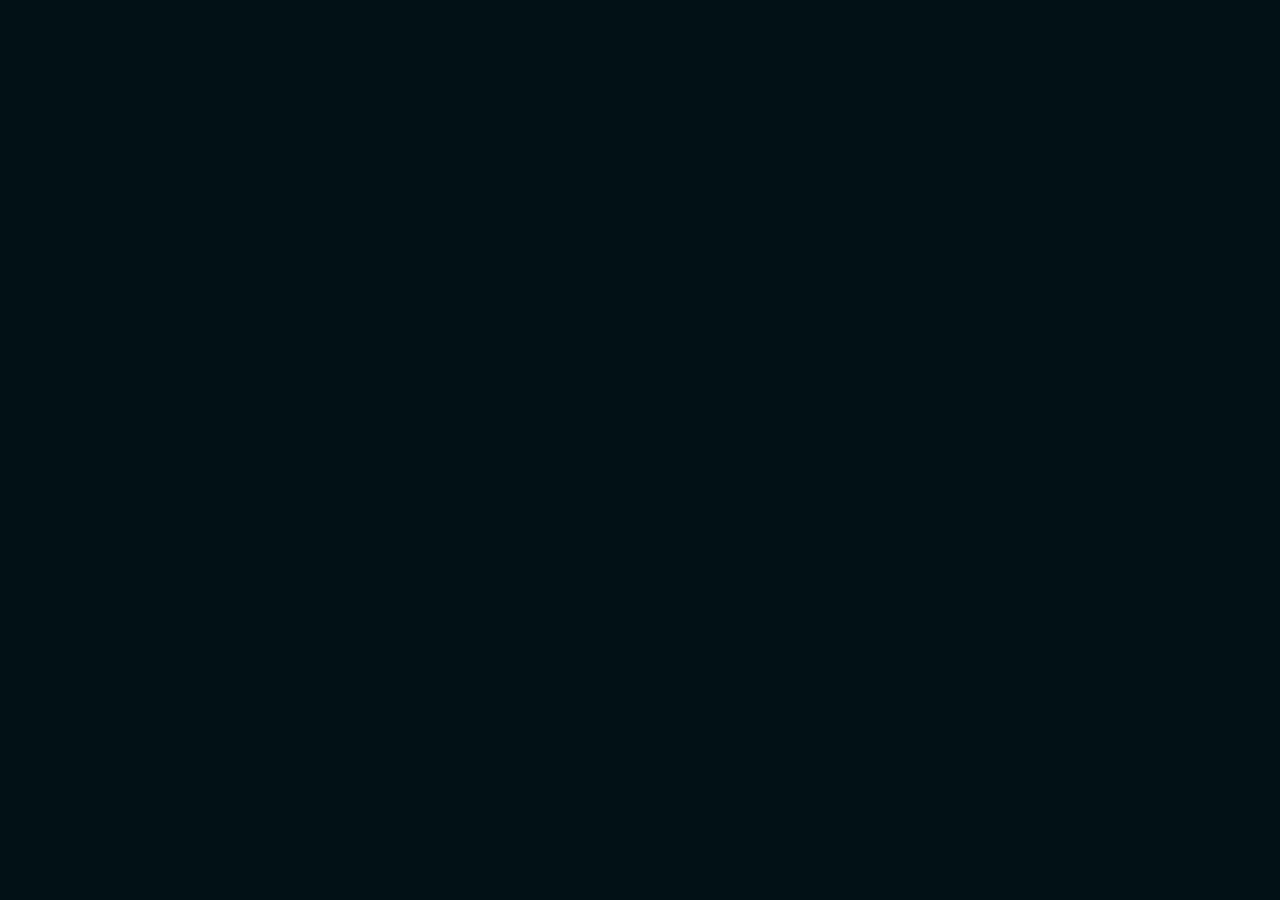
==== index.html @ 210ece08 "edit" ====
<!DOCTYPE html>
<html lang="en" dir="ltr">

<head>

    <meta charset="UTF-8" />
    <meta name="viewport" content="width=device-width, initial-scale=1.0" />

    <!-- canonical -->
    <link rel="canonical" href="URL This Page" />

    <!-- favicon -->
    <link rel="icon" href="./src/assets/images/favicon.png" />
    <link rel="shortcut icon" href="./src/assets/images/favicon.png" />

    <!-- meta tags -->
    <title>Home | Sweeds</title>
    <meta name="title" content="Home | Sweeds" />
    <meta name="description" content="Description This Page" />
    <meta name="robots" content="index, follow" />

    <!-- open graph -->
    <meta property="og:title" content="Home | Sweeds" />
    <meta property="og:description" content="Description This Page" />
    <meta property="og:url" content="URL This Page" />
    <meta property="og:type" content="website" />
    <meta property="og:image" content="" />
    <meta property="og:image:alt" content="Sweeds" />
    <meta property="og:site_name" content="Sweeds" />
    <meta property="og:locale" content="ar" />

    <!-- twitter card -->
    <meta name="twitter:card" content="summary_large_image" />
    <meta name="twitter:title" content="Home | Sweeds" />
    <meta name="twitter:description" content="Description This Page" />
    <meta name="twitter:image" content="" />

    <!-- google font -->
    <link rel="preconnect" href="https://fonts.googleapis.com" />
    <link rel="preconnect" href="https://fonts.gstatic.com" crossorigin />
    <link href="https://fonts.googleapis.com/css2?family=Noto+Sans+Arabic:wght@100..900&display=swap" rel="stylesheet" />

    <!-- custom aos link -->
    <link href="https://unpkg.com/aos@2.3.1/dist/aos.css" rel="stylesheet" />
    <script src="https://unpkg.com/aos@2.3.1/dist/aos.js" defer></script>

    <!-- custom bootstrap link -->
    <link rel="stylesheet" href="./src/assets/bootstrap/bootstrap.min.css" />
    <script src="./src/assets/bootstrap/bootstrap.bundle.min.js" defer></script>

    <!-- custom css link -->
    <link rel="stylesheet" href="./src/assets/css/styles.css" />

    <!-- custom js link -->
    <script src="./src/js/aos.js" type="module"></script>
    <script src="./src/js/app.js" type="module"></script>

</head>

<body>

    

</body>

</html>
---- src/assets/css/styles.css ----
/* -------------------------------------------- *\
 * STYLES GUID
\* -------------------------------------------- */

:root {
    /**
     * Colors
     */
    --scrim: #00000075;
    --success: #1ec863;
    --on-success: #000000;
    --soft-success: #1ec86335;
    --warning: #f6a723;
    --on-warning: #000000;
    --soft-warning: #f6a72335;
    --info: #2f80ed;
    --on-info: #ffffff;
    --soft-info: #2f80ed35;
    --error: #ed4956;
    --on-error: #ffffff;
    --soft-error: #ed495635;
    
    /* Primary */
    --linear-gradient: linear-gradient(135deg, #65BDA1 0%, #30BAD3 50%);
    --on-linear-gradient: #ffffff;
    --primary: #65BDA1;
    --on-primary: #ffffff;
    --soft-primary: #00d4d935;
    --box-color-1: #00B8DB0A;
    --box-color-2: #155DFC0D;
    --box-color-3: #9810FA0D;

    /* NEUTRAL */
    --background: #021115;
    --surface: #0a141f;
    --surface-variant: #0b1e25;
    --on-background: #f3f4f6;
    --on-background-variant: #99a1af;
    --outline: #1e2939;

    /**
     * Typography
     */

    /* Font Family */
    --font-family: "Noto Sans Arabic", sans-serif;

    /* Font size */
    --fs-base: 10px;
    --fs-display-large: 5.7rem;
    --fs-display-medium: 4.5rem;
    --fs-display-small: 3.6rem;
    --fs-headline-large: 3.2rem;
    --fs-headline-medium: 2.8rem;
    --fs-headline-small: 2.4rem;
    --fs-title-large: 2.2rem;
    --fs-title-medium: 1.8rem;
    --fs-title-small: 1.4rem;
    --fs-body-large: 1.6rem;
    --fs-body-medium: 1.4rem;
    --fs-body-small: 1.2rem;
    --fs-label-large: 1.4rem;
    --fs-label-medium: 1.2rem;
    --fs-label-small: 1.1rem;

    /* Font weight */
    --fw-regular: 500;
    --fw-medium: 600;
    --fw-large: 700;

    /* Line height */
    --lh-base: 1.6;
    --lh-display-large: 6.4rem;
    --lh-display-medium: 5.2rem;
    --lh-display-small: 4.4rem;
    --lh-headline-large: 4.0rem;
    --lh-headline-medium: 3.6rem;
    --lh-headline-small: 3.2rem;
    --lh-title-large: 2.8rem;
    --lh-title-medium: 2.8rem;
    --lh-title-small: 2.0rem;
    --lh-body-large: 2.4rem;
    --lh-body-medium: 2.0rem;
    --lh-body-small: 1.8rem;
    --lh-label-large: 2.0rem;
    --lh-label-medium: 1.8rem;
    --lh-label-small: 1.6rem;

    /* Letter spacing */
    --ls-n-025: -0.25px;
    --ls-p-010: 0.10px;
    --ls-p-015: 0.15px;
    --ls-p-025: 0.25px;
    --ls-p-040: 0.40px;
    --ls-p-050: 0.50px;

    /**
     * Spacing
     */
    --spacing-base: 4px;
    --spacing-05: calc(var(--spacing-base) * 0.5);
    --spacing-1: calc(var(--spacing-base) * 1); 
    --spacing-2: calc(var(--spacing-base) * 2); 
    --spacing-3: calc(var(--spacing-base) * 3);
    --spacing-4: calc(var(--spacing-base) * 4);
    --spacing-5: calc(var(--spacing-base) * 5);
    --spacing-6: calc(var(--spacing-base) * 6);
    --spacing-7: calc(var(--spacing-base) * 7);
    --spacing-8: calc(var(--spacing-base) * 8);
    --spacing-9: calc(var(--spacing-base) * 9);
    --spacing-10: calc(var(--spacing-base) * 10);
    --spacing-11: calc(var(--spacing-base) * 11);
    --spacing-12: calc(var(--spacing-base) * 12);
    --spacing-13: calc(var(--spacing-base) * 13);
    --spacing-14: calc(var(--spacing-base) * 14);
    --spacing-15: calc(var(--spacing-base) * 15);
    --spacing-16: calc(var(--spacing-base) * 16);
    --spacing-17: calc(var(--spacing-base) * 17);
    --spacing-18: calc(var(--spacing-base) * 18);
    --spacing-19: calc(var(--spacing-base) * 19);
    --spacing-20: calc(var(--spacing-base) * 20);
    --spacing-21: calc(var(--spacing-base) * 21);
    --spacing-22: calc(var(--spacing-base) * 22);
    --spacing-23: calc(var(--spacing-base) * 23);
    --spacing-24: calc(var(--spacing-base) * 24);
    --spacing-25: calc(var(--spacing-base) * 25);
    --spacing-26: calc(var(--spacing-base) * 26);
    --spacing-27: calc(var(--spacing-base) * 27);
    --spacing-28: calc(var(--spacing-base) * 28);
    --spacing-29: calc(var(--spacing-base) * 29);
    --spacing-30: calc(var(--spacing-base) * 30);

    /**
     * Box shadow
     */
    --shadow-05: 0px 1px 2px 1px #00000010, 0px 1px 1px 0px #00000015;
    --shadow-1: 0px 1px 3px 1px #00000026, 0px 1px 2px 0px #0000004d;
    --shadow-2: 0px 2px 6px 2px #00000026, 0px 1px 2px 0px #0000004d;
    --shadow-3: 0px 1px 3px 0px #0000004d, 0px 4px 8px 3px #00000026;
    --shadow-4: 0px 2px 3px 0px #0000004d, 0px 6px 10px 4px #00000026;
    --shadow-5: 0px 4px 4px 0px #0000004d, 0px 8px 12px 6px #00000026;
    --shadow-6: 0px 4px 5px 0px #0000004d, 0px 10px 15px 6px #00000026;
    --shadow-7: 0px 5px 5px 0px #0000004d, 0px 10px 18px 7px #00000026;
    --shadow-8: 0px 5px 6px 0px #0000004d, 0px 12px 20px 8px #00000026;
    --shadow-9: 0px 6px 6px 0px #0000004d, 0px 14px 22px 8px #00000026;
    --shadow-10: 0px 6px 7px 0px #0000004d, 0px 16px 24px 9px #00000026;
    --shadow-11: 0px 7px 8px 0px #0000004d, 0px 17px 26px 9px #00000026;
    --shadow-12: 0px 7px 8px 0px #0000004d, 0px 18px 28px 10px #00000026;
    --shadow-13: 0px 7px 9px 0px #0000004d, 0px 19px 29px 10px #00000026;
    --shadow-14: 0px 8px 9px 0px #0000004d, 0px 20px 31px 11px #00000026;
    --shadow-15: 0px 8px 10px 0px #0000004d, 0px 21px 33px 11px #00000026;
    --shadow-16: 0px 8px 11px 0px #0000004d, 0px 22px 35px 12px #00000026;
    --shadow-17: 0px 9px 11px 0px #0000004d, 0px 23px 36px 12px #00000026;
    --shadow-18: 0px 9px 12px 0px #0000004d, 0px 24px 38px 13px #00000026;
    --shadow-19: 0px 10px 13px 0px #0000004d, 0px 25px 40px 14px #00000026;
    --shadow-20: 0px 10px 14px 0px #0000004d, 0px 26px 42px 15px #00000026;

    /**
     * Border radius
     */
    --radius-extra-small: 4px;
    --radius-small: 8px;
    --radius-medium: 12px;
    --radius-large: 16px;
    --radius-extra-large: 24px;
    --radius-circle: 50%;
    --radius-full: 1000px;

    /**
     * Transition
     */
    --tr-duration-short: 200ms;
    --tr-duration-medium: 400ms;
    --tr-duration-long: 600ms;

    /**
     * Others
     */
    --width-extra-small: 32px;
    --width-small: 40px;
    --width-medium: 48px;
    --width-large: 56px;
    --width-extra-large: 80px;
    --height-extra-small: 32px;
    --height-small: 40px;
    --height-medium: 48px;
    --height-large: 56px;
    --height-extra-large: 80px;

    --header-height: 100px;
}

/* -------------------------------------------- *\
 * RESET
\* -------------------------------------------- */

*,
*::before,
*::after {
    -webkit-tap-highlight-color: transparent;
    -moz-tap-highlight-color: transparent;
    box-sizing: border-box;
    padding: 0;
    margin: 0;
}

ul,
ol,
li,
menu {
    padding: 0;
    margin: 0;
}

li { list-style: none; }

a,
img,
span,
label,
input,
button,
select,
textarea { display: inline-block; }

a {
    color: inherit;
    font: inherit;
    text-decoration: none;
}

img { height: auto; }

label,
input[type="radio"],
input[type="checkbox"],
select,
button { cursor: pointer; }

input,
select,
button,
textarea {
    background: none;
    border: none;
    color: inherit;
    font: inherit;
}

input,
select,
textarea {
    outline: none;
    width: 100%;
}

label,
input,
select {
    appearance: none;
    -webkit-appearance: none;
    -moz-appearance: none;
}

textarea { resize: none; }

[id] { scroll-margin-start: calc(var(--header-height) + var(--spacing-8)); }

[hidden] { display: none; }

[disabled],
:disabled {
    pointer-events: none;
    opaicty: 0.7;
}

/* -------------------------------------------- *\
 * BASE
\* -------------------------------------------- */

:where(input, textarea)::placeholder {
    color: var(--on-background-variant);
    text-align: start;
}

html {
    scroll-behavior: smooth;
    font-family: var(--font-family);
    font-size: var(--fs-base);
    font-weight: normal;
    line-height: var(--lh-base);
}

body {
    background-color: var(--background);
    color: var(--on-background);
    font-size: var(--fs-body-medium);
    font-weight: var(--fw-regular);
    line-height: var(--lh-body-medium);
    display: flex;
    flex-direction: column;
    overflow-x: hidden;
}

h1,
h2,
h3,
h4,
h5,
h6,
p {
    padding: 0 !important;
    margin: 0 !important;
}

::selection {
    background-color: var(--primary);
    color: var(--on-primary);
}

/* -------------------------------------------- *\
 * REUSED STYLE
\* -------------------------------------------- */

.section { padding-block: 100px; }

.container {
    padding-inline: var(--spacing-4);
    margin-inline: auto;
    max-width: 100%;
    width: 100%;
}

.container.container-xs { max-width: 568px; }

.container.container-sm { max-width: 768px; }

.container.container-md { max-width: 992px; }

.container.container-lg { max-width: 1200px; }

.container.container-xl { max-width: 1440px; }

.img-cover {
    width: 100%;
    height: 100%;
    object-fit: cover;
}

.img-contain {
    width: 100%;
    height: 100%;
    object-fit: contain;
}

.title-sec {
    display: flex;
    flex-direction: column;
    align-items: center;
    text-align: center;
    gap: var(--spacing-5);
    margin-block-end: 50px;
}

.title-sec p { max-width: 400px; }

.main {
    padding-block-start: var(--header-height);
    min-height: 100dvh;
}

:has(> .state-layer) {
    position: relative;
    overflow: hidden;
    isolation: isolate;
    user-select: none;
    -webkit-user-select: none;
    -moz-user-select: none;
}

.state-layer {
    background-color: var(--state-layer-bg);
    position: absolute;
    inset: 0;
    z-index: -1;
    width: 100%;
    height: 100%;
    pointer-events: none;
    opacity: 0;
    transition: opacity var(--tr-duration-short);
}

:has(> .state-layer):hover > .state-layer { opacity: 0.08; }

:has(> .state-layer):active > .state-layer { opacity: 0.16; }

.custom-scrollbar-hidden::-webkit-scrollbar { display: none; }

.custom-scrollbar::-webkit-scrollbar {
    width: var(--spacing-2);
    height: var(--spacing-2);
}

.custom-scrollbar::-webkit-scrollbar-track {
    background-color: inherit;
    border-radius: var(--radius-full);
}

.custom-scrollbar::-webkit-scrollbar-thumb {
    background-color: var(--primary);
    border-radius: var(--radius-full);
}

.offcanvas-backdrop {
    opacity: 0 !important;
    background-color: var(--scrim) !important;
    transition: opacity var(--tr-duration-short);
}

.offcanvas-backdrop.show { opacity: 1 !important; }

.wrapper {
    display: flex;
    flex-wrap: wrap;
    align-items: center;
    gap: var(--spacing-4);
}

.wrapper-item {
    display: flex;
    flex-wrap: wrap;
    align-items: center;
    gap: var(--spacing-2);
}

.wrapper-bwtween {
    display: flex;
    flex-wrap: wrap;
    align-items: center;
    justify-content: space-between;
    gap: var(--spacing-4);
}

.wrapper-block {
    display: flex;
    flex-direction: column;
    gap: var(--spacing-2);
}

.wrapper-content {
    display: flex;
    flex-direction: column;
    gap: var(--spacing-1);
}

.desctop { display: none !important; }

.hover {
    transition-duration: var(--tr-duration-short);
    transition-property: color, opacity;
}

.hover:hover {
    color: var(--primary) !important;
    opacity: 1 !important;
}

.w-full {
    width: 100% !important;
    max-width: 100% !important;
}

.p-start-0,
.p-end-0 { gap: 0 !important; }

.p-start-0 { padding-inline-start: 0 !important; }

.p-end-0 { padding-inline-end: 0 !important; }

span,
.arrow-dir {
    max-width: max-content;
    max-height: max-content;
}

html[dir="ltr"] .arrow-dir { transform: rotateY(180deg); }

.flex {
    display: flex;
    align-items: center;
    gap: var(--spacing-4);
}

/* -------------------------------------------- *\
 * TYPOGRAPH
\* -------------------------------------------- */

.text-display-large {
    font-size: var(--fs-display-large);
    font-weight: var(--fw-large);
    line-height: var(--lh-display-large);
    letter-spacing: var(--ls-n-025);
}

.text-display-medium {
    font-size: var(--fs-display-medium);
    font-weight: var(--fw-large);
    line-height: var(--lh-display-medium);
}

.text-display-small {
    font-size: var(--fs-display-small);
    font-weight: var(--fw-large);
    line-height: var(--lh-display-small);
}

.text-headline-large {
    font-size: var(--fs-headline-large);
    font-weight: var(--fw-medium);
    line-height: var(--lh-headline-large);
}

.text-headline-medium {
    font-size: var(--fs-headline-medium);
    font-weight: var(--fw-medium);
    line-height: var(--lh-headline-medium);
}

.text-headline-small {
    font-size: var(--fs-headline-small);
    font-weight: var(--fw-medium);
    line-height: var(--lh-headline-small);
}

.text-title-large {
    font-size: var(--fs-title-large);
    font-weight: var(--fw-medium);
    line-height: var(--lh-title-large);
}

.text-title-medium {
    font-size: var(--fs-title-medium);
    font-weight: var(--fw-medium);
    line-height: var(--lh-title-medium);
    letter-spacing: var(--ls-p-015);
}

.text-title-small {
    font-size: var(--fs-title-small);
    font-weight: var(--fw-medium);
    line-height: var(--lh-title-small);
    letter-spacing: var(--ls-p-010);
}

.text-body-large {
    font-size: var(--fs-body-large);
    font-weight: var(--fw-regular);
    line-height: var(--lh-body-large);
    letter-spacing: var(--ls-p-025);
}

.text-body-medium {
    font-size: var(--fs-body-medium);
    font-weight: var(--fw-regular);
    line-height: var(--lh-body-medium);
    letter-spacing: var(--ls-p-025);
}

.text-body-small {
    font-size: var(--fs-body-small);
    font-weight: var(--fw-regular);
    line-height: var(--lh-body-small);
    letter-spacing: var(--ls-p-040);
}

.text-label-large {
    font-size: var(--fs-label-large);
    font-weight: var(--fw-regular);
    line-height: var(--lh-label-large);
    letter-spacing: var(--ls-p-010);
}

.text-label-medium {
    font-size: var(--fs-label-medium);
    font-weight: var(--fw-medium);
    line-height: var(--lh-label-medium);
    letter-spacing: var(--ls-p-050);
}

.text-label-small {
    font-size: var(--fs-label-small);
    font-weight: var(--fw-medium);
    line-height: var(--lh-label-small);
    letter-spacing: var(--ls-p-050);
}

/* -------------------------------------------- *\
 * TEXT ON COLOR
\* -------------------------------------------- */

.text-warning { color: var(--warning) !important; }

.text-on-warning { color: var(--on-warning) !important; }

.text-info { color: var(--info) !important; }

.text-on-info { color: var(--on-info) !important; }

.text-error { color: var(--error) !important; }

.text-on-error { color: var(--on-error) !important; }

.text-linear-gradient {
    background: var(--linear-gradient);
    -webkit-background-clip: text;
    -moz-background-clip: text;
    color: transparent;
}

.text-on-linear-gradient { color: var(--on-linear-gradient) !important; }

.text-primary { color: var(--primary) !important; }

.text-on-primary { color: var(--on-primary) !important; }

.text-on-background { color: var(--on-background) !important; }

.text-on-background-variant { color: var(--on-background-variant) !important; }

/* -------------------------------------------- *\
 * COMPONENETS
\* -------------------------------------------- */

/**
 * Logo
 */



/**
 * Avatars
 */



/**
 * App bars
 */



/**
 * Badges
 */



/**
 * Buttons
 */



/**
 * Button groups
 */



/**
 * Extended FABs
 */



/**
 * FAB menu
 */



/**
 * FABs
 */



/**
 * Icon buttons
 */



/**
 * Segmented buttons
 */



/**
 * Split button
 */



/**
 * Cards
 */



/**
 * Carousel
 */



/**
 * Checkbox
 */



/**
 * Chips
 */



/**
 * Date pickers
 */



/**
 * Time pickers
 */



/**
 * Dialogs
 */



/**
 * Divider
 */



/**
 * Lists
 */



/**
 * Loading indicator
 */



/**
 * Progress indicators
 */



/**
 * Menus
 */



/**
 * Navigation bar
 */



/**
 * Navigation drawer
 */



/**
 * Navigation rail
 */



/**
 * Radio button
 */



/**
 * Search
 */



/**
 * Bottom sheets
 */



/**
 * Side sheets
 */



/**
 * Sliders
 */



/**
 * Snackbar
 */



/**
 * Switch
 */



/**
 * Tabs
 */



/**
 * Text fields
 */



/**
 * Toolbars
 */



/**
 * Tooltips
 */



/**
 * Line Clamp
 */
.line-clamp {
    word-break: break-word;
    display: -webkit-box;
    text-overflow: ellipsis;
    overflow: hidden;
    min-width: 30px;
    -webkit-box-orient: vertical;
    -moz-box-orient: vertical;
}

.line-clamp.line-clamp-1 {
    -webkit-line-clamp: 1;
    -moz-line-clamp: 1;
}

.line-clamp.line-clamp-2 {
    -webkit-line-clamp: 2;
    -moz-line-clamp: 2;
}

.line-clamp.line-clamp-3 {
    -webkit-line-clamp: 3;
    -moz-line-clamp: 3;
}

.line-clamp.line-clamp-4 {
    -webkit-line-clamp: 4;
    -moz-line-clamp: 4;
}

.line-clamp.line-clamp-5 {
    -webkit-line-clamp: 5;
    -moz-line-clamp: 5;
}

.line-clamp.line-clamp-6 {
    -webkit-line-clamp: 6;
    -moz-line-clamp: 6;
}

.line-clamp.line-clamp-7 {
    -webkit-line-clamp: 7;
    -moz-line-clamp: 7;
}

.line-clamp.line-clamp-8 {
    -webkit-line-clamp: 8;
    -moz-line-clamp: 8;
}

.line-clamp.line-clamp-9 {
    -webkit-line-clamp: 9;
    -moz-line-clamp: 9;
}

.line-clamp.line-clamp-10 {
    -webkit-line-clamp: 10; 
    wmoz-line-clamp: 10;
}

/* -------------------------------------------- *\
 * OTHERS
\* -------------------------------------------- */







/* -------------------------------------------- *\
 * MAIN
\* -------------------------------------------- */







/* -------------------------------------------- *\
 * MEDIA QUERY
\* -------------------------------------------- */

/**
 * Fit Size: 568PX
 */
@media screen and (min-width: 568px) {}

/**
 * Fit Size: 768PX
 */
@media screen and (min-width: 768px) {}

/**
 * Fit Size: 992PX
 */
@media screen and (min-width: 992px) {}

/**
 * Fit Size: 1200PX
 */
@media screen and (min-width: 1200px) {}

/**
 * Fit Size: 1440PX
 */
@media screen and (min-width: 1440px) {}
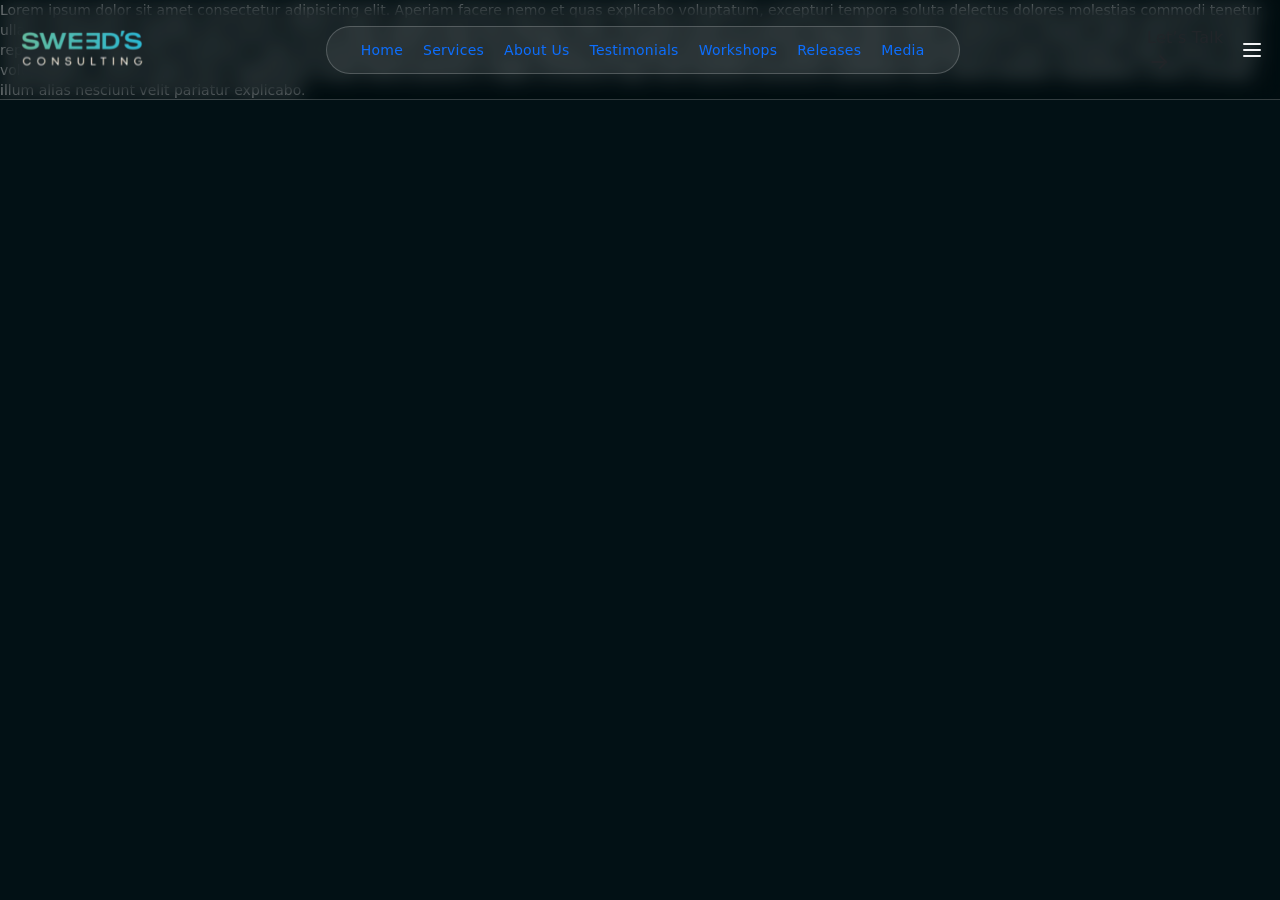
==== commit 5a7b4cd5: "edit" ====
--- a/index.html
+++ b/index.html
@@ -59,7 +59,83 @@
 
 <body>
 
-    
+    <header class="header">
+
+        <div class="container container-xl">
+
+            <a href="./index.html" class="logo medium">
+                <img src="./src/assets/images/logo.svg" alt="Sweeds" loading="lazy" class="img-logo img-cover" />
+            </a>
+
+            <nav class="nav desctop">
+                <ul class="nav-list">
+
+                    <li>
+                        <a href="#home" class="nav-link hover">
+                            <p class="text-body-medium">Home</p>
+                        </a>
+                    </li>
+
+                    <li>
+                        <a href="#services" class="nav-link hover">
+                            <p class="text-body-medium">Services</p>
+                        </a>
+                    </li>
+
+                    <li>
+                        <a href="#about_us" class="nav-link hover">
+                            <p class="text-body-medium">About Us</p>
+                        </a>
+                    </li>
+
+                    <li>
+                        <a href="#testimonials" class="nav-link hover">
+                            <p class="text-body-medium">Testimonials</p>
+                        </a>
+                    </li>
+
+                    <li>
+                        <a href="#workshops" class="nav-link hover">
+                            <p class="text-body-medium">Workshops</p>
+                        </a>
+                    </li>
+
+                    <li>
+                        <a href="#releases" class="nav-link hover">
+                            <p class="text-body-medium">Releases</p>
+                        </a>
+                    </li>
+
+                    <li>
+                        <a href="#media" class="nav-link hover">
+                            <p class="text-body-medium">Media</p>
+                        </a>
+                    </li>
+
+                </ul>
+            </nav>
+
+            <div class="wrapper-item">
+                <a href="#" class="btn filled medium">
+                    <p class="text-body-large">Let’s Talk</p>
+
+                    <div class="arrow-dir">
+                        <svg xmlns="http://www.w3.org/2000/svg" width="24" height="24" viewBox="0 0 24 24" fill="none" stroke="currentColor" stroke-width="2" stroke-linecap="round" stroke-linejoin="round" class="icon icon-tabler icons-tabler-outline icon-tabler-arrow-right"><path stroke="none" d="M0 0h24v24H0z" fill="none"/><path d="M5 12l14 0" /><path d="M13 18l6 -6" /><path d="M13 6l6 6" /></svg>
+                    </div>
+
+                    <div class="state-layer"></div>
+                </a>
+
+                <button type="button" class="icon-btn filled outline medium">
+                    <svg xmlns="http://www.w3.org/2000/svg" width="24" height="24" viewBox="0 0 24 24" fill="none" stroke="currentColor" stroke-width="2" stroke-linecap="round" stroke-linejoin="round" class="icon icon-tabler icons-tabler-outline icon-tabler-menu-2"><path stroke="none" d="M0 0h24v24H0z" fill="none"/><path d="M4 6l16 0" /><path d="M4 12l16 0" /><path d="M4 18l16 0" /></svg>
+                </button>
+            </div>
+
+        </div>
+
+    </header>
+
+    Lorem ipsum dolor sit amet consectetur adipisicing elit. Aperiam facere nemo et quas explicabo voluptatum, excepturi tempora soluta delectus dolores molestias commodi tenetur ullam consequatur expedita quis earum minima vitae corporis alias aut? Placeat, enim, nisi omnis porro ut veniam itaque libero totam repellendus impedit saepe delectus corrupti repudiandae, fugiat ipsa inventore? Culpa assumenda rerum ea iste, sit hic laborum iusto officia praesentium? Itaque blanditiis sit praesentium quam similique magni, ipsum vitae voluptatibus, minima optio illum repellendus neque labore placeat a. Fugiat, architecto fuga modi expedita obcaecati cupiditate! Quia, dolore beatae? Voluptatem, animi. Corrupti illum alias nesciunt velit pariatur explicabo.
 
 </body>
 
--- a/src/assets/css/styles.css
+++ b/src/assets/css/styles.css
@@ -29,8 +29,12 @@
     --box-color-1: #00B8DB0A;
     --box-color-2: #155DFC0D;
     --box-color-3: #9810FA0D;
+    --soft-white-5: #ffffff10;
+    --soft-white-10: #ffffff15;
+    --soft-white-15: #FFFFFF33;
 
     /* NEUTRAL */
+    --background-header: #00000033;
     --background: #021115;
     --surface: #0a141f;
     --surface-variant: #0b1e25;
@@ -208,8 +212,8 @@
 ol,
 li,
 menu {
-    padding: 0;
-    margin: 0;
+    padding: 0 !important;
+    margin: 0 !important;
 }
 
 li { list-style: none; }
@@ -457,12 +461,14 @@
 
 .hover {
     transition-duration: var(--tr-duration-short);
-    transition-property: color, opacity;
+    transition-property: color, background;
 }
 
 .hover:hover {
-    color: var(--primary) !important;
-    opacity: 1 !important;
+    background: var(--linear-gradient);
+    -webkit-background-clip: text;
+    -moz-background-clip: text;
+    color: transparent;
 }
 
 .w-full {
@@ -483,7 +489,7 @@
     max-height: max-content;
 }
 
-html[dir="ltr"] .arrow-dir { transform: rotateY(180deg); }
+html[dir="rtl"] .arrow-dir { transform: rotateY(180deg); }
 
 .flex {
     display: flex;
@@ -634,8 +640,12 @@
 /**
  * Logo
  */
-
-
+.logo.medium .img-logo {
+    min-width: auto;
+    max-width: max-content;
+    min-height: var(--height-medium);
+    max-height: var(--height-medium);
+}
 
 /**
  * Avatars
@@ -926,11 +936,45 @@
  * OTHERS
 \* -------------------------------------------- */
 
-
-
-
-
-
+/**
+ * Header
+ */
+.header {
+    background-color: var(--background-header);
+    border-block-end: 1px solid var(--soft-white-15);
+    backdrop-filter: blur(10px);
+    position: fixed;
+    top: 0;
+    left: 0;
+    right: 0;
+    z-index: 30;
+    height: var(--header-height);
+    display: flex;
+    align-items: center;
+}
+
+.header .container {
+    display: flex;
+    align-items: center;
+    justify-content: space-between;
+    gap: var(--spacing-4);
+}
+
+.header .container .nav {
+    height: var(--height-medium);
+    border-radius: var(--radius-full);
+    background-color: var(--soft-white-5);
+    border: 1px solid var(--soft-white-15);
+    display: flex;
+    align-items: center;
+    padding-inline: var(--spacing-6);
+}
+
+.header .container .nav .nav-list {
+    display: flex;
+    align-items: center;
+    
+}
 
 /* -------------------------------------------- *\
  * MAIN
@@ -959,7 +1003,14 @@
 /**
  * Fit Size: 992PX
  */
-@media screen and (min-width: 992px) {}
+@media screen and (min-width: 992px) {
+    /**
+     * REUSED STYLE
+     */
+    .mobile { display: none !important; }
+
+    .desctop { display: flex !important; }
+}
 
 /**
  * Fit Size: 1200PX
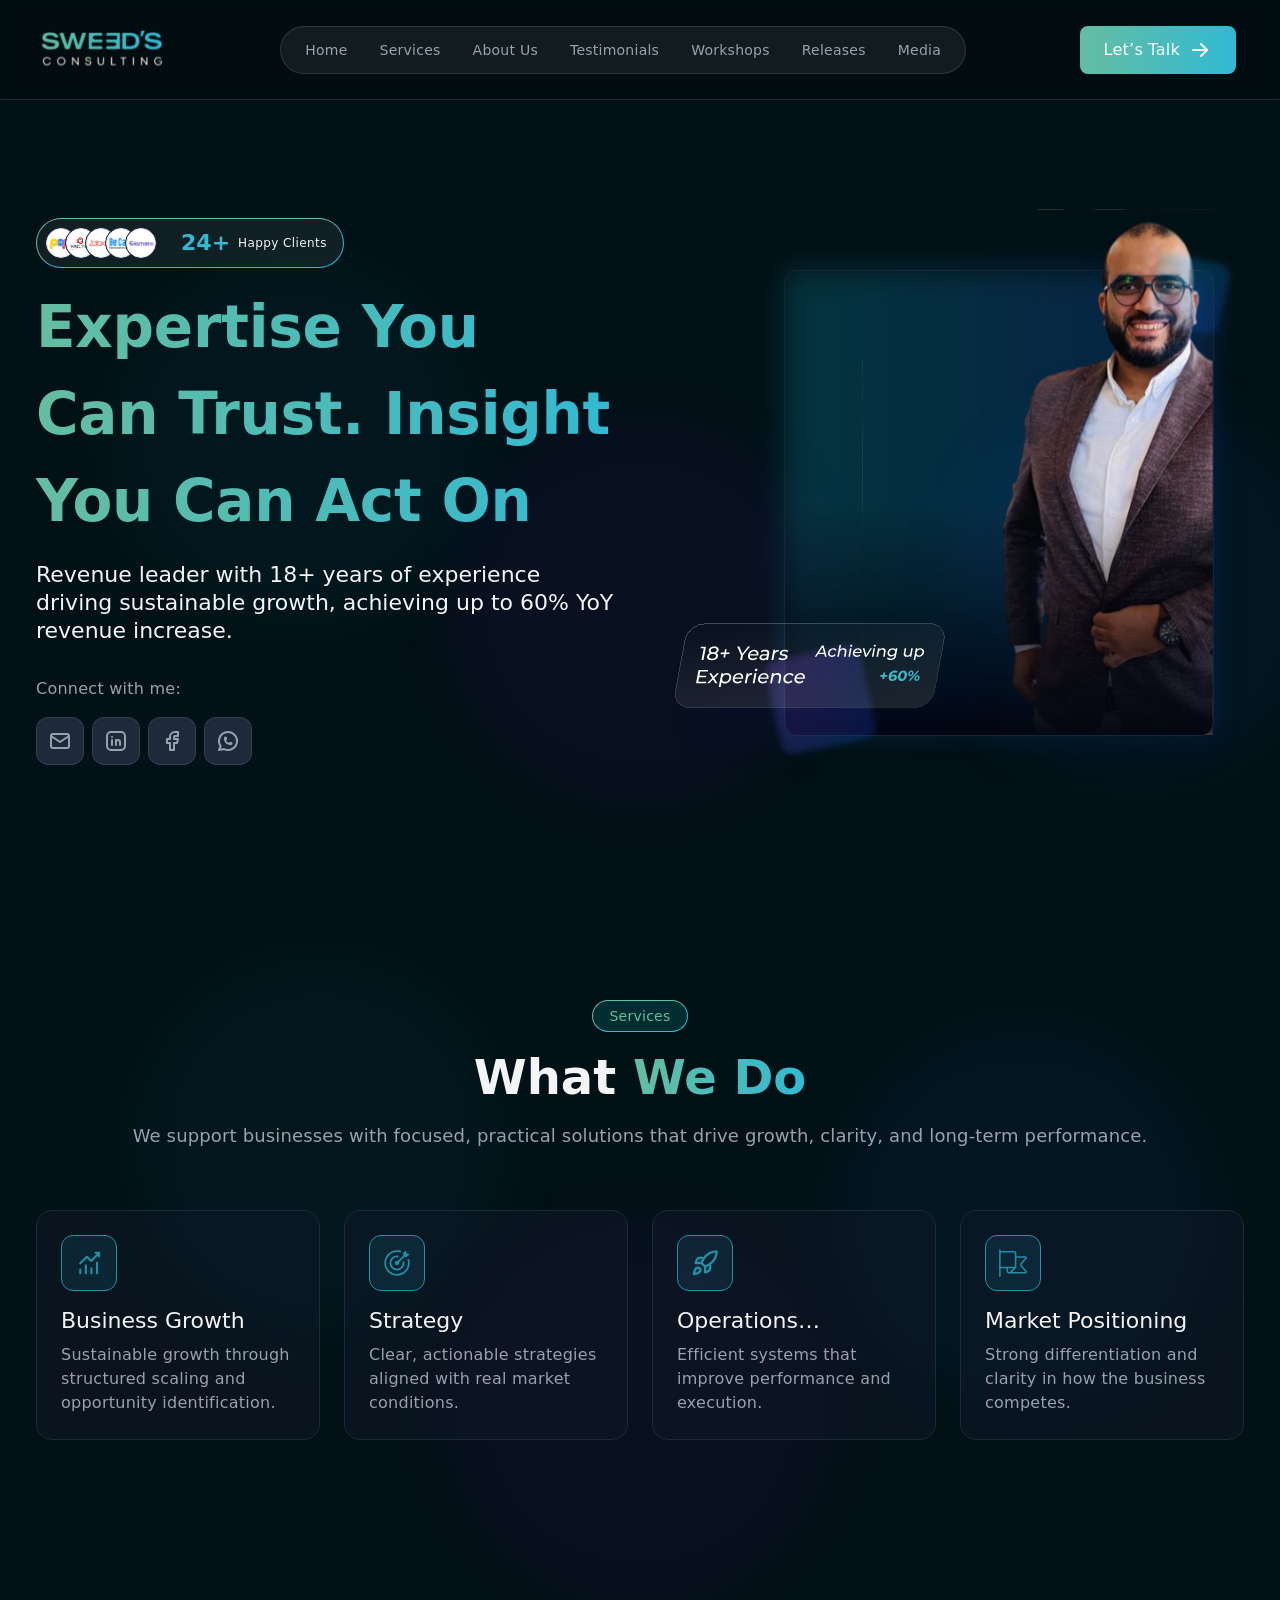
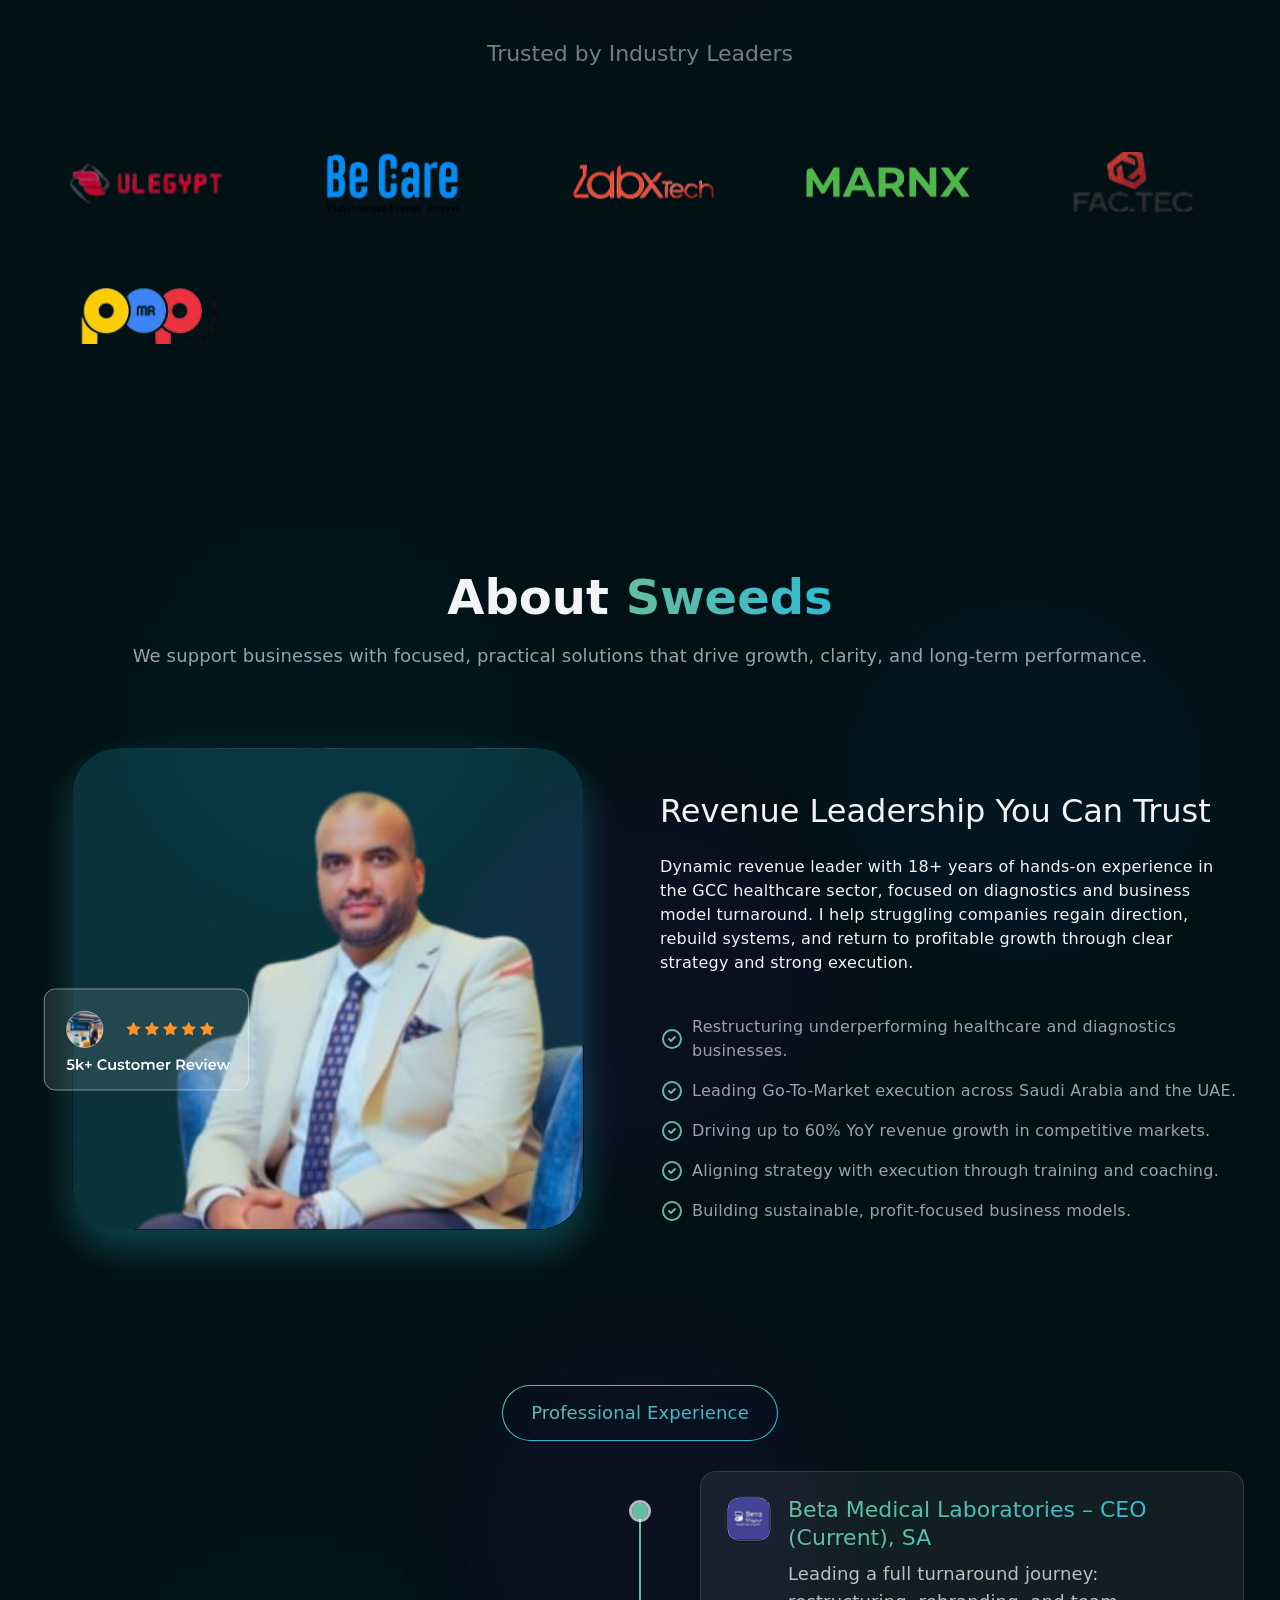
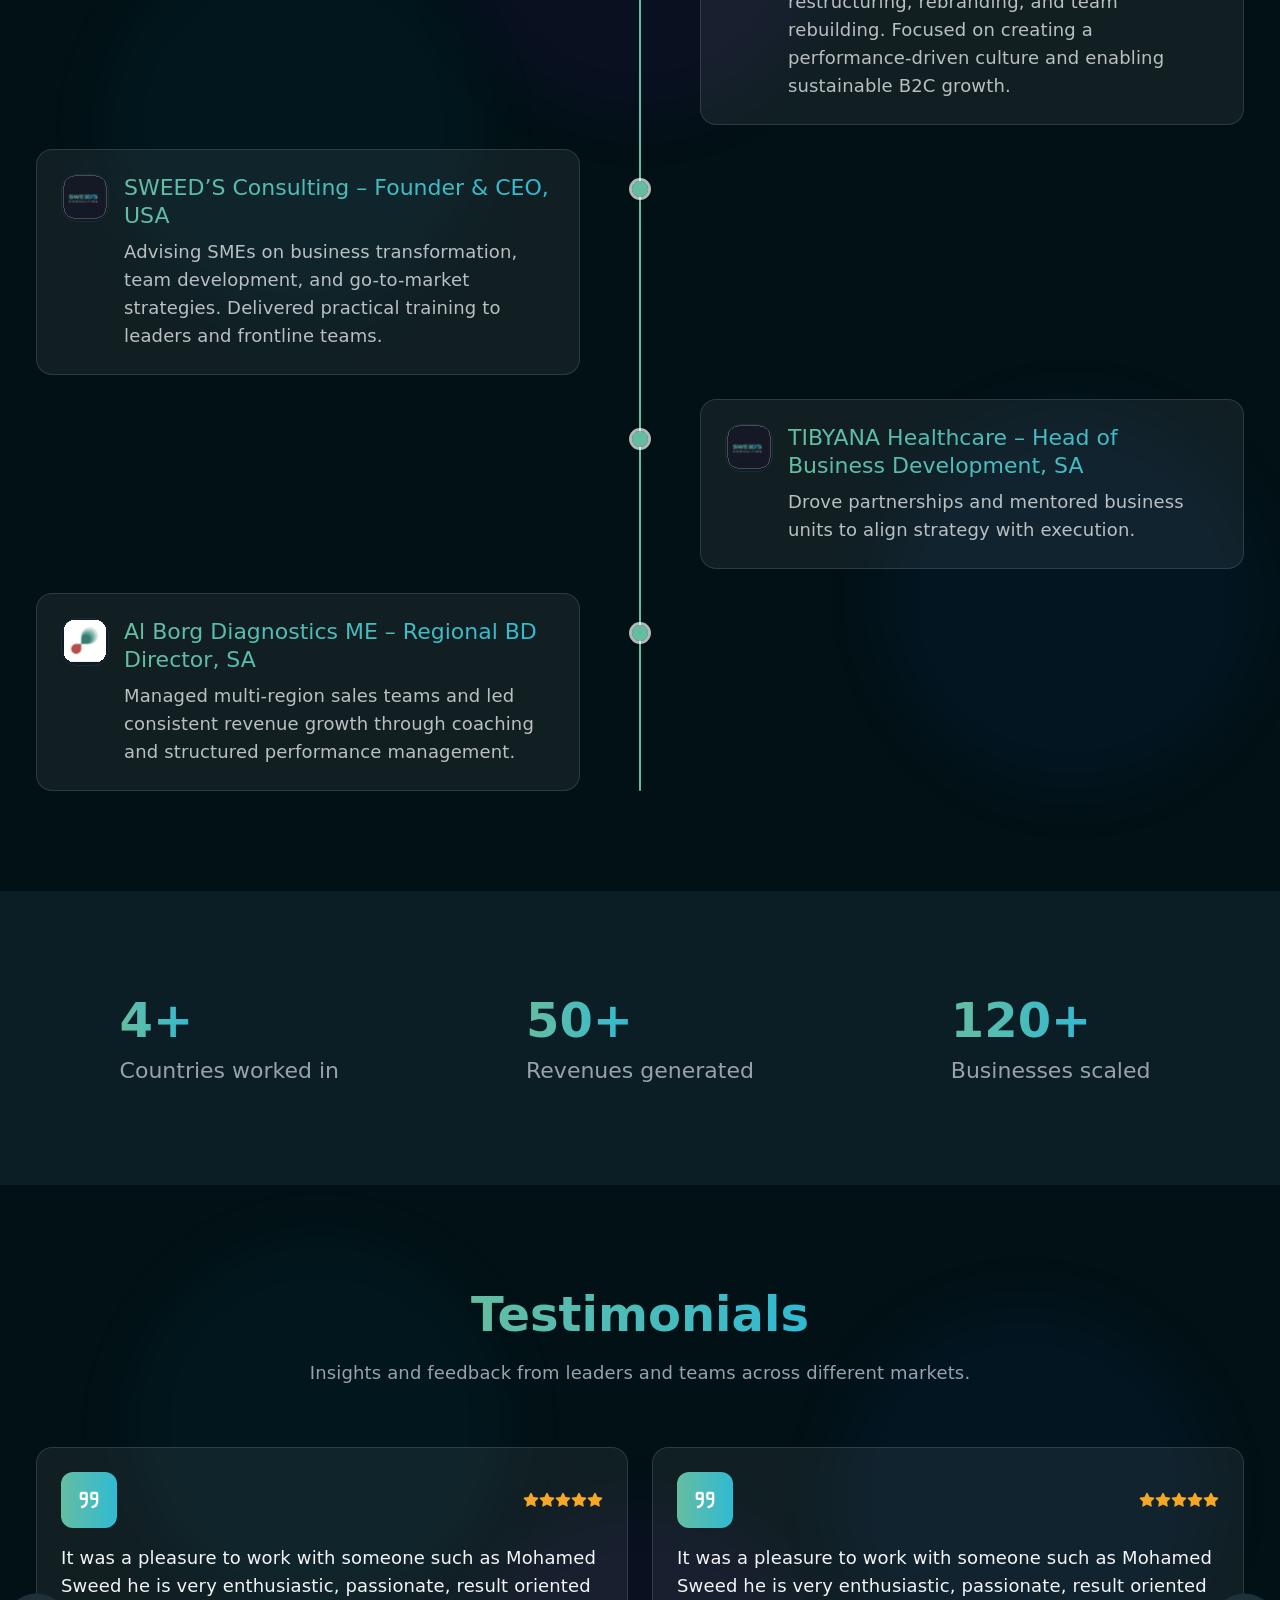
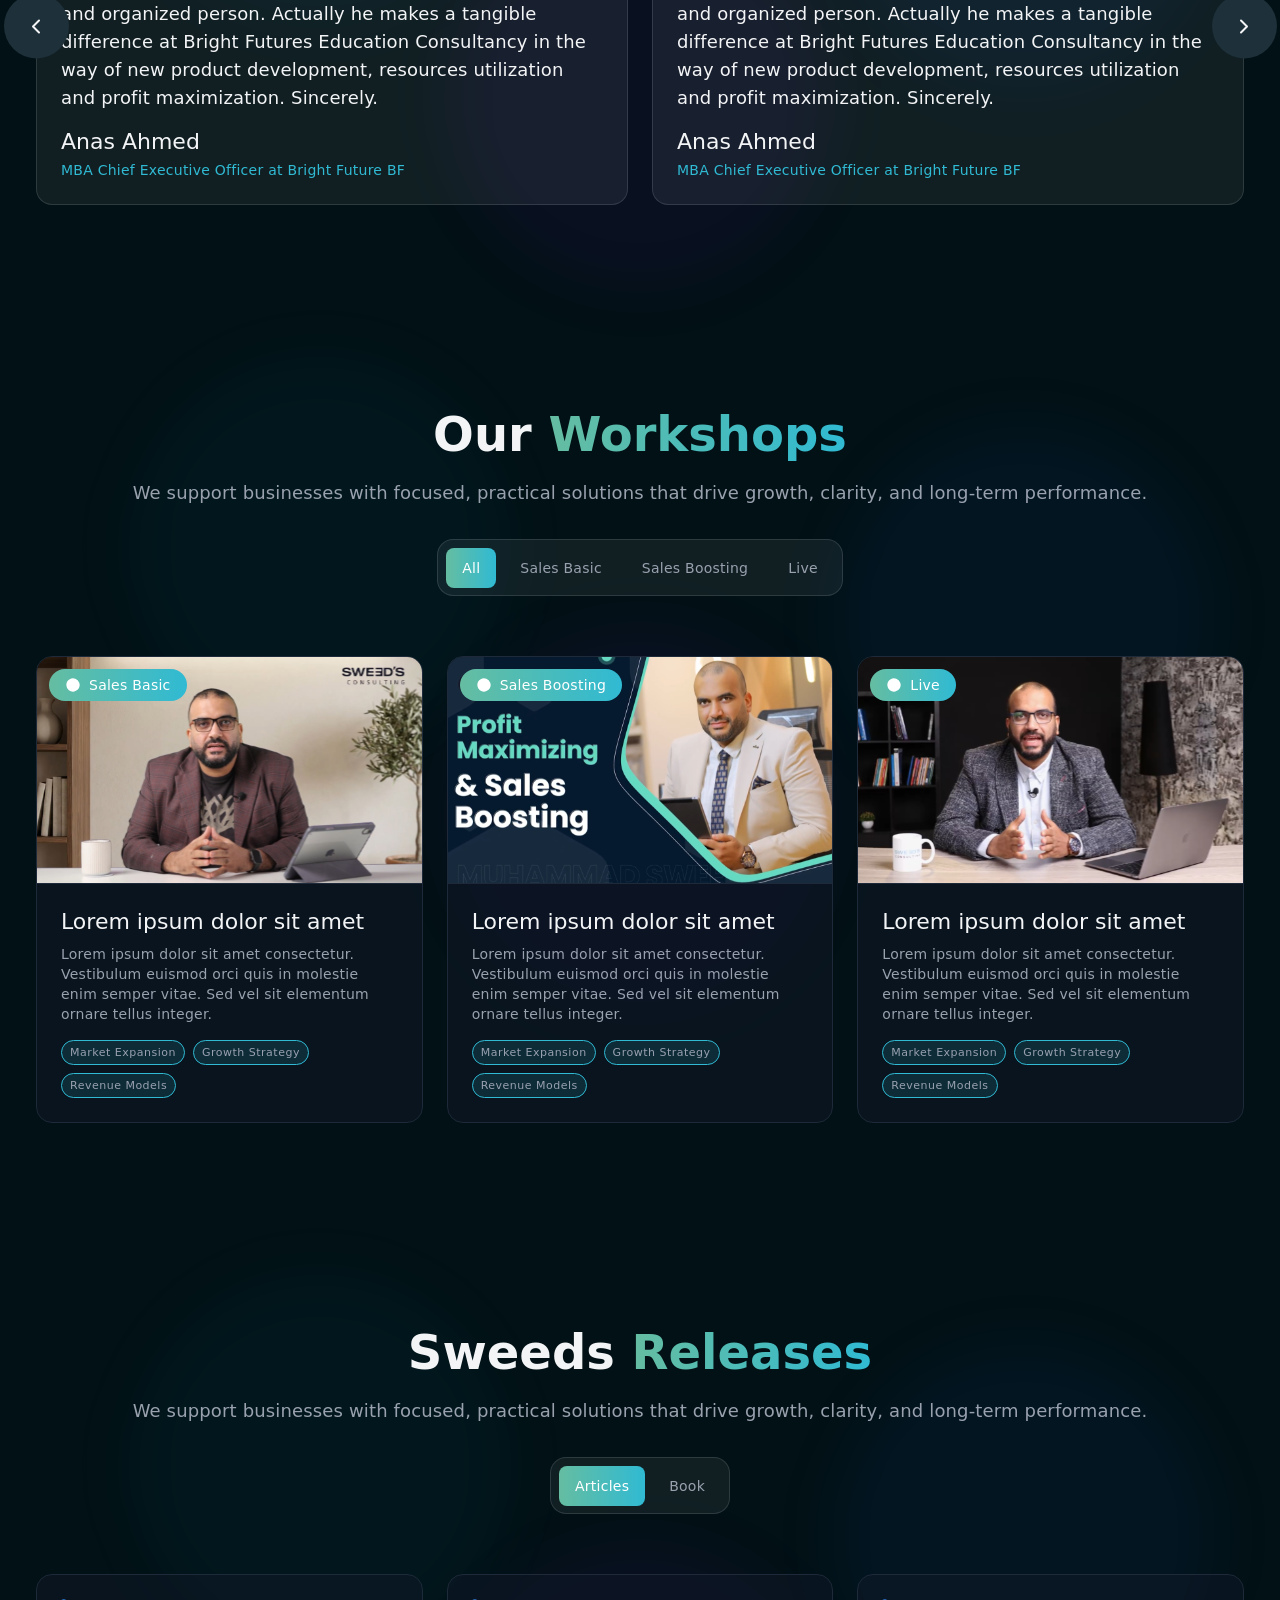
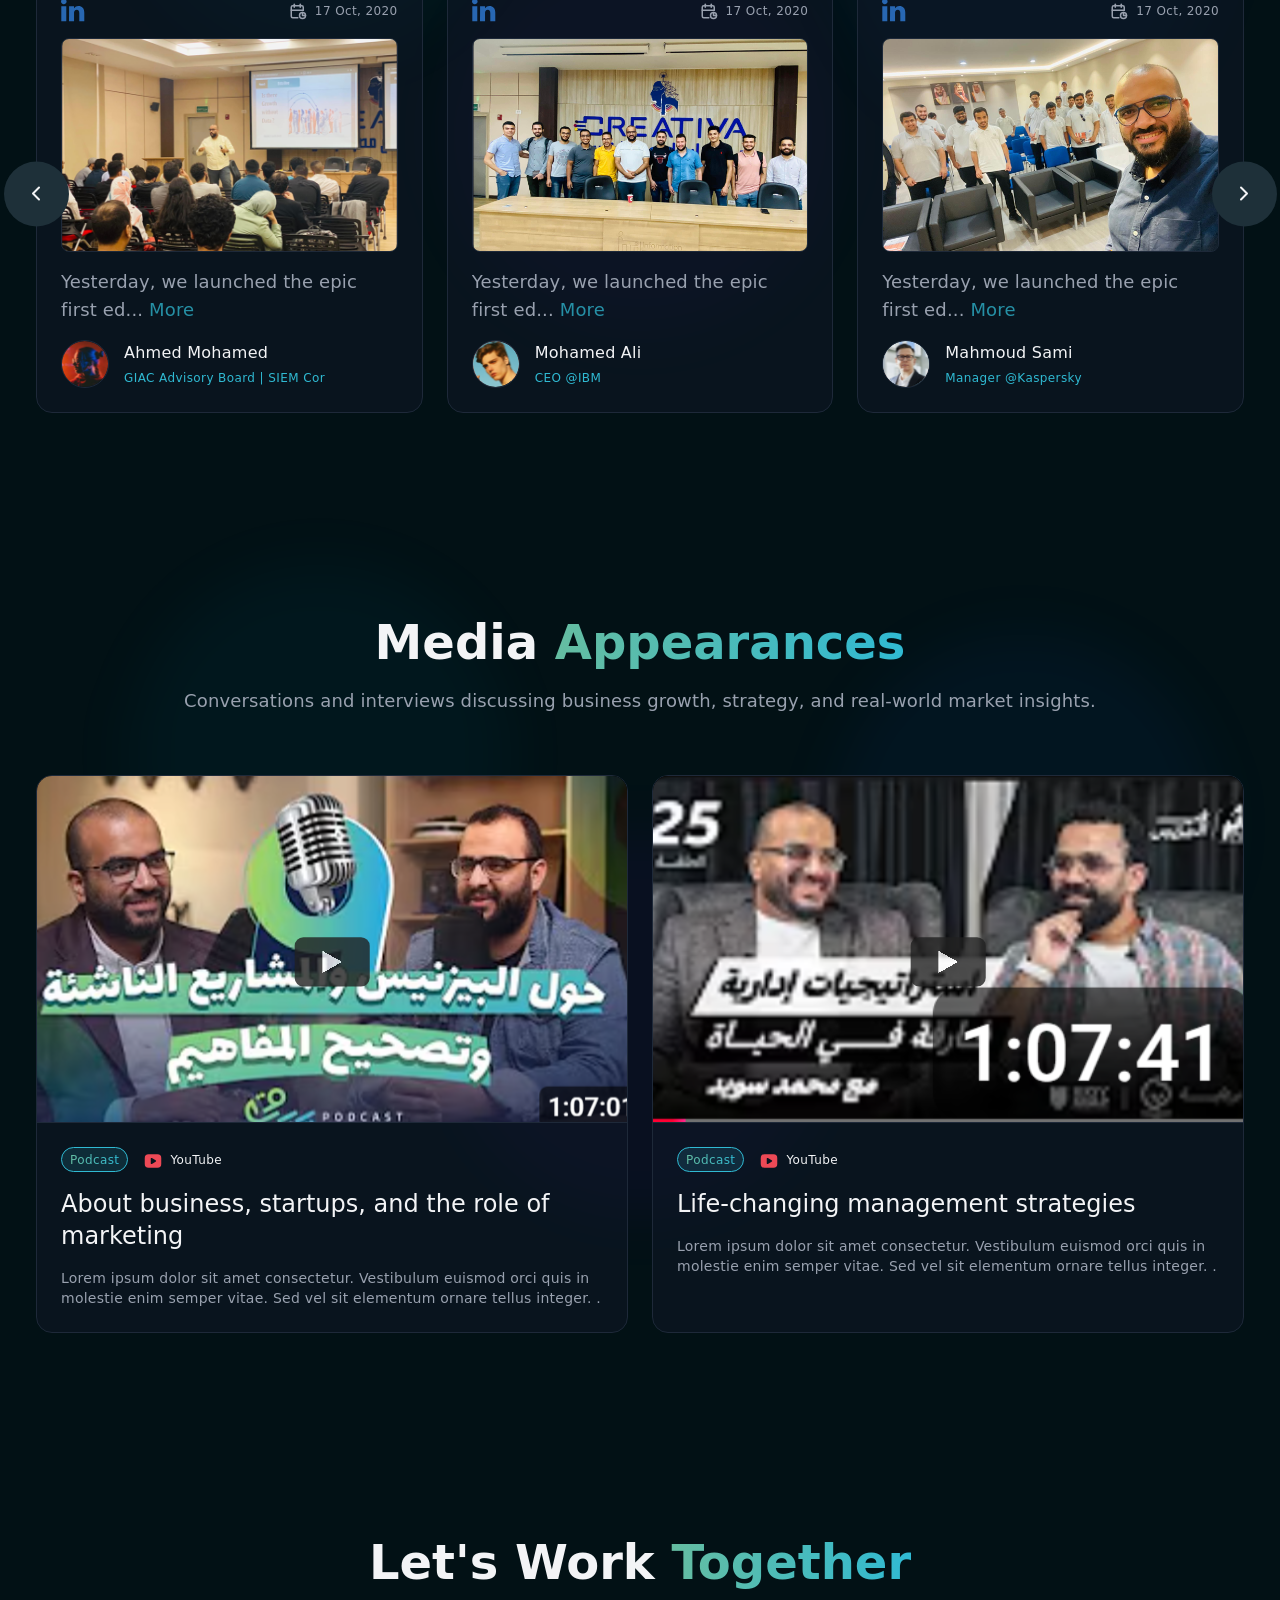
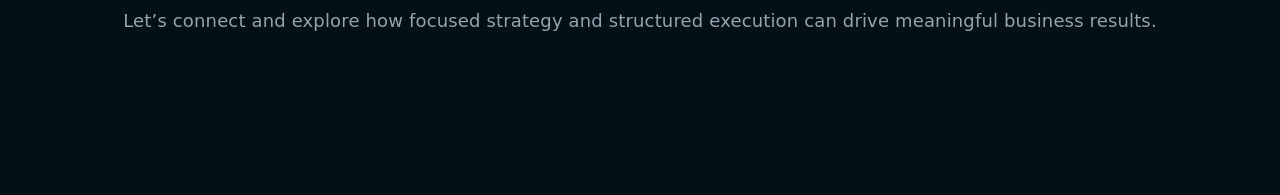
==== commit aca06ea4: "edit" ====
--- a/index.html
+++ b/index.html
@@ -10,8 +10,8 @@
     <link rel="canonical" href="URL This Page" />
 
     <!-- favicon -->
-    <link rel="icon" href="./src/assets/images/favicon.png" />
-    <link rel="shortcut icon" href="./src/assets/images/favicon.png" />
+    <link rel="icon" href="" />
+    <link rel="shortcut icon" href="" />
 
     <!-- meta tags -->
     <title>Home | Sweeds</title>
@@ -38,7 +38,7 @@
     <!-- google font -->
     <link rel="preconnect" href="https://fonts.googleapis.com" />
     <link rel="preconnect" href="https://fonts.gstatic.com" crossorigin />
-    <link href="https://fonts.googleapis.com/css2?family=Noto+Sans+Arabic:wght@100..900&display=swap" rel="stylesheet" />
+    <link href="https://fonts.googleapis.com/css2?family=Montserrat:ital,wght@0,100..900;1,100..900&display=swap" rel="stylesheet" />
 
     <!-- custom aos link -->
     <link href="https://unpkg.com/aos@2.3.1/dist/aos.css" rel="stylesheet" />
@@ -59,9 +59,10 @@
 
 <body>
 
-    <header class="header">
-
-        <div class="container container-xl">
+    <!-- Header -->
+    <header class="header" data-fixed-scrolling>
+
+        <div class="container container-lg">
 
             <a href="./index.html" class="logo medium">
                 <img src="./src/assets/images/logo.svg" alt="Sweeds" loading="lazy" class="img-logo img-cover" />
@@ -71,43 +72,43 @@
                 <ul class="nav-list">
 
                     <li>
-                        <a href="#home" class="nav-link hover">
+                        <a href="#home" class="text-on-background-variant hover">
                             <p class="text-body-medium">Home</p>
                         </a>
                     </li>
 
                     <li>
-                        <a href="#services" class="nav-link hover">
+                        <a href="#services" class="text-on-background-variant hover">
                             <p class="text-body-medium">Services</p>
                         </a>
                     </li>
 
                     <li>
-                        <a href="#about_us" class="nav-link hover">
+                        <a href="#about_us" class="text-on-background-variant hover">
                             <p class="text-body-medium">About Us</p>
                         </a>
                     </li>
 
                     <li>
-                        <a href="#testimonials" class="nav-link hover">
+                        <a href="#testimonials" class="text-on-background-variant hover">
                             <p class="text-body-medium">Testimonials</p>
                         </a>
                     </li>
 
                     <li>
-                        <a href="#workshops" class="nav-link hover">
+                        <a href="#workshops" class="text-on-background-variant hover">
                             <p class="text-body-medium">Workshops</p>
                         </a>
                     </li>
 
                     <li>
-                        <a href="#releases" class="nav-link hover">
+                        <a href="#releases" class="text-on-background-variant hover">
                             <p class="text-body-medium">Releases</p>
                         </a>
                     </li>
 
                     <li>
-                        <a href="#media" class="nav-link hover">
+                        <a href="#media" class="text-on-background-variant hover">
                             <p class="text-body-medium">Media</p>
                         </a>
                     </li>
@@ -116,7 +117,7 @@
             </nav>
 
             <div class="wrapper-item">
-                <a href="#" class="btn filled medium">
+                <a href="#" class="btn filled medium desctop">
                     <p class="text-body-large">Let’s Talk</p>
 
                     <div class="arrow-dir">
@@ -126,16 +127,1698 @@
                     <div class="state-layer"></div>
                 </a>
 
-                <button type="button" class="icon-btn filled outline medium">
-                    <svg xmlns="http://www.w3.org/2000/svg" width="24" height="24" viewBox="0 0 24 24" fill="none" stroke="currentColor" stroke-width="2" stroke-linecap="round" stroke-linejoin="round" class="icon icon-tabler icons-tabler-outline icon-tabler-menu-2"><path stroke="none" d="M0 0h24v24H0z" fill="none"/><path d="M4 6l16 0" /><path d="M4 12l16 0" /><path d="M4 18l16 0" /></svg>
-                </button>
+                <span data-bs-toggle="offcanvas" data-bs-target="#sideSheet">
+                    <button type="button" class="icon-btn text medium mobile" data-bs-toggle="tooltip" data-bs-title="Open Menu" data-bs-placement="bottom">
+                        <svg xmlns="http://www.w3.org/2000/svg" width="24" height="24" viewBox="0 0 24 24" fill="none" stroke="currentColor" stroke-width="2" stroke-linecap="round" stroke-linejoin="round" class="icon icon-tabler icons-tabler-outline icon-tabler-menu-2"><path stroke="none" d="M0 0h24v24H0z" fill="none"/><path d="M4 6l16 0" /><path d="M4 12l16 0" /><path d="M4 18l16 0" /></svg>
+                    </button>
+                </span>
             </div>
 
         </div>
 
     </header>
 
-    Lorem ipsum dolor sit amet consectetur adipisicing elit. Aperiam facere nemo et quas explicabo voluptatum, excepturi tempora soluta delectus dolores molestias commodi tenetur ullam consequatur expedita quis earum minima vitae corporis alias aut? Placeat, enim, nisi omnis porro ut veniam itaque libero totam repellendus impedit saepe delectus corrupti repudiandae, fugiat ipsa inventore? Culpa assumenda rerum ea iste, sit hic laborum iusto officia praesentium? Itaque blanditiis sit praesentium quam similique magni, ipsum vitae voluptatibus, minima optio illum repellendus neque labore placeat a. Fugiat, architecto fuga modi expedita obcaecati cupiditate! Quia, dolore beatae? Voluptatem, animi. Corrupti illum alias nesciunt velit pariatur explicabo.
+    <!-- Side Sheet -->
+    <div class="offcanvas offcanvas-end" id="sideSheet">
+
+        <div class="offcanvas-header">
+            <h5 class="text-title-medium text-linear-gradient">Menu</h5>
+
+            <button type="button" class="icon-btn text small" data-bs-dismiss="offcanvas">
+                <svg xmlns="http://www.w3.org/2000/svg" width="24" height="24" viewBox="0 0 24 24" fill="none" stroke="currentColor" stroke-width="2" stroke-linecap="round" stroke-linejoin="round" class="icon icon-tabler icons-tabler-outline icon-tabler-x"><path stroke="none" d="M0 0h24v24H0z" fill="none"/><path d="M18 6l-12 12" /><path d="M6 6l12 12" /></svg>
+            </button>
+        </div>
+
+        <ul class="offcanvas-list custom-scrollbar">
+           
+            <li>
+                <a href="#home" class="offcanvas-item">
+                    <p class="text-body-medium" data-bs-dismiss="offcanvas">Home</p>
+
+                    <div class="state-layer"></div>
+                </a>
+            </li>
+
+            <li>
+                <a href="#services" class="offcanvas-item">
+                    <p class="text-body-medium" data-bs-dismiss="offcanvas">Services</p>
+
+                    <div class="state-layer"></div>
+                </a>
+            </li>
+
+            <li>
+                <a href="#about_us" class="offcanvas-item">
+                    <p class="text-body-medium" data-bs-dismiss="offcanvas">About Us</p>
+
+                    <div class="state-layer"></div>
+                </a>
+            </li>
+
+            <li>
+                <a href="#testimonials" class="offcanvas-item">
+                    <p class="text-body-medium" data-bs-dismiss="offcanvas">Testimonials</p>
+
+                    <div class="state-layer"></div>
+                </a>
+            </li>
+
+            <li>
+                <a href="#workshops" class="offcanvas-item">
+                    <p class="text-body-medium" data-bs-dismiss="offcanvas">Workshops</p>
+
+                    <div class="state-layer"></div>
+                </a>
+            </li>
+
+            <li>
+                <a href="#releases" class="offcanvas-item">
+                    <p class="text-body-medium" data-bs-dismiss="offcanvas">Releases</p>
+
+                    <div class="state-layer"></div>
+                </a>
+            </li>
+
+            <li>
+                <a href="#media" class="offcanvas-item">
+                    <p class="text-body-medium" data-bs-dismiss="offcanvas">Media</p>
+
+                    <div class="state-layer"></div>
+                </a>
+            </li>
+
+        </ul>
+
+        <div class="offcanvas-footer">
+
+            <div class="wrapper-block">
+                <p class="text-body-large text-on-background-variant">Connect with me:</p>
+
+                <ul class="wrapper-item">
+
+                    <li>
+                        <a href="mailto:" target="_blank" class="icon-btn text medium">
+                            <svg xmlns="http://www.w3.org/2000/svg" width="24" height="24" viewBox="0 0 24 24" fill="none" stroke="currentColor" stroke-width="2" stroke-linecap="round" stroke-linejoin="round" class="icon icon-tabler icons-tabler-outline icon-tabler-mail"><path stroke="none" d="M0 0h24v24H0z" fill="none"/><path d="M3 7a2 2 0 0 1 2 -2h14a2 2 0 0 1 2 2v10a2 2 0 0 1 -2 2h-14a2 2 0 0 1 -2 -2v-10" /><path d="M3 7l9 6l9 -6" /></svg>
+                        </a>
+                    </li>
+
+                    <li>
+                        <a href="#" target="_blank" class="icon-btn text medium">
+                            <svg xmlns="http://www.w3.org/2000/svg" width="24" height="24" viewBox="0 0 24 24" fill="none" stroke="currentColor" stroke-width="2" stroke-linecap="round" stroke-linejoin="round" class="icon icon-tabler icons-tabler-outline icon-tabler-brand-linkedin"><path stroke="none" d="M0 0h24v24H0z" fill="none"/><path d="M8 11v5" /><path d="M8 8v.01" /><path d="M12 16v-5" /><path d="M16 16v-3a2 2 0 1 0 -4 0" /><path d="M3 7a4 4 0 0 1 4 -4h10a4 4 0 0 1 4 4v10a4 4 0 0 1 -4 4h-10a4 4 0 0 1 -4 -4l0 -10" /></svg>
+                        </a>
+                    </li>
+
+                    <li>
+                        <a href="#" target="_blank" class="icon-btn text medium">
+                            <svg xmlns="http://www.w3.org/2000/svg" width="24" height="24" viewBox="0 0 24 24" fill="none" stroke="currentColor" stroke-width="2" stroke-linecap="round" stroke-linejoin="round" class="icon icon-tabler icons-tabler-outline icon-tabler-brand-facebook"><path stroke="none" d="M0 0h24v24H0z" fill="none"/><path d="M7 10v4h3v7h4v-7h3l1 -4h-4v-2a1 1 0 0 1 1 -1h3v-4h-3a5 5 0 0 0 -5 5v2h-3" /></svg>
+                        </a>
+                    </li>
+
+                    <li>
+                        <a href="#" target="_blank" class="icon-btn text medium">
+                            <svg xmlns="http://www.w3.org/2000/svg" width="24" height="24" viewBox="0 0 24 24" fill="none" stroke="currentColor" stroke-width="2" stroke-linecap="round" stroke-linejoin="round" class="icon icon-tabler icons-tabler-outline icon-tabler-brand-whatsapp"><path stroke="none" d="M0 0h24v24H0z" fill="none"/><path d="M3 21l1.65 -3.8a9 9 0 1 1 3.4 2.9l-5.05 .9" /><path d="M9 10a.5 .5 0 0 0 1 0v-1a.5 .5 0 0 0 -1 0v1a5 5 0 0 0 5 5h1a.5 .5 0 0 0 0 -1h-1a.5 .5 0 0 0 0 1" /></svg>
+                        </a>
+                    </li>
+
+                </ul>
+            </div>
+
+            <a href="#" class="btn filled medium w-full">
+                <p class="text-body-large">Let’s Talk</p>
+
+                <div class="arrow-dir">
+                    <svg xmlns="http://www.w3.org/2000/svg" width="24" height="24" viewBox="0 0 24 24" fill="none" stroke="currentColor" stroke-width="2" stroke-linecap="round" stroke-linejoin="round" class="icon icon-tabler icons-tabler-outline icon-tabler-arrow-right"><path stroke="none" d="M0 0h24v24H0z" fill="none"/><path d="M5 12l14 0" /><path d="M13 18l6 -6" /><path d="M13 6l6 6" /></svg>
+                </div>
+
+                <div class="state-layer"></div>
+            </a>
+
+        </div>
+
+    </div>
+
+    <main class="main">
+
+        <article>
+
+            <!-- Hero -->
+            <section class="hero section" id="home">
+
+                <div class="box-1 desctop" data-aos="zoom-in"></div>
+                <div class="box-2 desctop" data-aos="zoom-in"></div>
+                <div class="box-3"></div>
+
+                <div class="container container-lg">
+
+                    <div class="grid-2-base">
+
+                        <div class="hero-content" data-aos="fade-up">
+
+                            <div class="ovarlay">
+                                
+                                <div class="avatar-group">
+
+                                    <div class="avatar extra-small">
+                                        <svg xmlns="http://www.w3.org/2000/svg" width="24" height="24" viewBox="0 0 24 24" fill="none" stroke="currentColor" stroke-width="2" stroke-linecap="round" stroke-linejoin="round" class="icon icon-tabler icons-tabler-outline icon-tabler-user"><path stroke="none" d="M0 0h24v24H0z" fill="none"/><path d="M8 7a4 4 0 1 0 8 0a4 4 0 0 0 -8 0" /><path d="M6 21v-2a4 4 0 0 1 4 -4h4a4 4 0 0 1 4 4v2" /></svg>
+
+                                        <img src="./src/assets/images/client-1.svg" alt="client name" loading="lazy" class="img-avatar img-cover" />
+                                    </div>
+                                    
+                                    <div class="avatar extra-small">
+                                        <svg xmlns="http://www.w3.org/2000/svg" width="24" height="24" viewBox="0 0 24 24" fill="none" stroke="currentColor" stroke-width="2" stroke-linecap="round" stroke-linejoin="round" class="icon icon-tabler icons-tabler-outline icon-tabler-user"><path stroke="none" d="M0 0h24v24H0z" fill="none"/><path d="M8 7a4 4 0 1 0 8 0a4 4 0 0 0 -8 0" /><path d="M6 21v-2a4 4 0 0 1 4 -4h4a4 4 0 0 1 4 4v2" /></svg>
+
+                                        <img src="./src/assets/images/client-2.svg" alt="client name" loading="lazy" class="img-avatar img-cover" />
+                                    </div>
+                                    
+                                    <div class="avatar extra-small">
+                                        <svg xmlns="http://www.w3.org/2000/svg" width="24" height="24" viewBox="0 0 24 24" fill="none" stroke="currentColor" stroke-width="2" stroke-linecap="round" stroke-linejoin="round" class="icon icon-tabler icons-tabler-outline icon-tabler-user"><path stroke="none" d="M0 0h24v24H0z" fill="none"/><path d="M8 7a4 4 0 1 0 8 0a4 4 0 0 0 -8 0" /><path d="M6 21v-2a4 4 0 0 1 4 -4h4a4 4 0 0 1 4 4v2" /></svg>
+
+                                        <img src="./src/assets/images/client-3.svg" alt="client name" loading="lazy" class="img-avatar img-cover" />
+                                    </div>
+                                    
+                                    <div class="avatar extra-small">
+                                        <svg xmlns="http://www.w3.org/2000/svg" width="24" height="24" viewBox="0 0 24 24" fill="none" stroke="currentColor" stroke-width="2" stroke-linecap="round" stroke-linejoin="round" class="icon icon-tabler icons-tabler-outline icon-tabler-user"><path stroke="none" d="M0 0h24v24H0z" fill="none"/><path d="M8 7a4 4 0 1 0 8 0a4 4 0 0 0 -8 0" /><path d="M6 21v-2a4 4 0 0 1 4 -4h4a4 4 0 0 1 4 4v2" /></svg>
+
+                                        <img src="./src/assets/images/client-4.svg" alt="client name" loading="lazy" class="img-avatar img-cover" />
+                                    </div>
+                                    
+                                    <div class="avatar extra-small">
+                                        <svg xmlns="http://www.w3.org/2000/svg" width="24" height="24" viewBox="0 0 24 24" fill="none" stroke="currentColor" stroke-width="2" stroke-linecap="round" stroke-linejoin="round" class="icon icon-tabler icons-tabler-outline icon-tabler-user"><path stroke="none" d="M0 0h24v24H0z" fill="none"/><path d="M8 7a4 4 0 1 0 8 0a4 4 0 0 0 -8 0" /><path d="M6 21v-2a4 4 0 0 1 4 -4h4a4 4 0 0 1 4 4v2" /></svg>
+
+                                        <img src="./src/assets/images/client-5.svg" alt="client name" loading="lazy" class="img-avatar img-cover" />
+                                    </div>
+
+                                </div>
+
+                                <div class="wrapper-item">
+                                    <h4 class="text-title-large text-secondary"><span data-counts="24">24</span>+</h4>
+
+                                    <p class="text-body-small">Happy Clients</p>
+                                </div>
+
+                            </div>
+
+                            <h3 class="text-display-small text-linear-gradient mobile">Expertise You Can Trust. Insight You Can Act On</h3>
+
+                            <h1 class="text-display-large text-linear-gradient desctop">Expertise You Can Trust. Insight You Can Act On</h1>
+
+                            <h4 class="text-title-large">Revenue leader with 18+ years of experience driving sustainable growth, achieving up to 60% YoY revenue increase.</h4>
+
+                            <div class="wrapper-block">
+                                <p class="text-body-large text-on-background-variant">Connect with me:</p>
+
+                                <ul class="wrapper-item">
+
+                                    <li>
+                                        <a href="mailto:" target="_blank" class="icon-btn text medium" data-bs-toggle="tooltip" data-bs-title="Go To Email" data-bs-placement="bottom">
+                                            <svg xmlns="http://www.w3.org/2000/svg" width="24" height="24" viewBox="0 0 24 24" fill="none" stroke="currentColor" stroke-width="2" stroke-linecap="round" stroke-linejoin="round" class="icon icon-tabler icons-tabler-outline icon-tabler-mail"><path stroke="none" d="M0 0h24v24H0z" fill="none"/><path d="M3 7a2 2 0 0 1 2 -2h14a2 2 0 0 1 2 2v10a2 2 0 0 1 -2 2h-14a2 2 0 0 1 -2 -2v-10" /><path d="M3 7l9 6l9 -6" /></svg>
+                                        </a>
+                                    </li>
+
+                                    <li>
+                                        <a href="#" target="_blank" class="icon-btn text medium" data-bs-toggle="tooltip" data-bs-title="Go To LinkedIn" data-bs-placement="bottom">
+                                            <svg xmlns="http://www.w3.org/2000/svg" width="24" height="24" viewBox="0 0 24 24" fill="none" stroke="currentColor" stroke-width="2" stroke-linecap="round" stroke-linejoin="round" class="icon icon-tabler icons-tabler-outline icon-tabler-brand-linkedin"><path stroke="none" d="M0 0h24v24H0z" fill="none"/><path d="M8 11v5" /><path d="M8 8v.01" /><path d="M12 16v-5" /><path d="M16 16v-3a2 2 0 1 0 -4 0" /><path d="M3 7a4 4 0 0 1 4 -4h10a4 4 0 0 1 4 4v10a4 4 0 0 1 -4 4h-10a4 4 0 0 1 -4 -4l0 -10" /></svg>
+                                        </a>
+                                    </li>
+
+                                    <li>
+                                        <a href="#" target="_blank" class="icon-btn text medium" data-bs-toggle="tooltip" data-bs-title="Go To Facebook" data-bs-placement="bottom">
+                                            <svg xmlns="http://www.w3.org/2000/svg" width="24" height="24" viewBox="0 0 24 24" fill="none" stroke="currentColor" stroke-width="2" stroke-linecap="round" stroke-linejoin="round" class="icon icon-tabler icons-tabler-outline icon-tabler-brand-facebook"><path stroke="none" d="M0 0h24v24H0z" fill="none"/><path d="M7 10v4h3v7h4v-7h3l1 -4h-4v-2a1 1 0 0 1 1 -1h3v-4h-3a5 5 0 0 0 -5 5v2h-3" /></svg>
+                                        </a>
+                                    </li>
+
+                                    <li>
+                                        <a href="#" target="_blank" class="icon-btn text medium" data-bs-toggle="tooltip" data-bs-title="Go To Whatsapp" data-bs-placement="bottom">
+                                            <svg xmlns="http://www.w3.org/2000/svg" width="24" height="24" viewBox="0 0 24 24" fill="none" stroke="currentColor" stroke-width="2" stroke-linecap="round" stroke-linejoin="round" class="icon icon-tabler icons-tabler-outline icon-tabler-brand-whatsapp"><path stroke="none" d="M0 0h24v24H0z" fill="none"/><path d="M3 21l1.65 -3.8a9 9 0 1 1 3.4 2.9l-5.05 .9" /><path d="M9 10a.5 .5 0 0 0 1 0v-1a.5 .5 0 0 0 -1 0v1a5 5 0 0 0 5 5h1a.5 .5 0 0 0 0 -1h-1a.5 .5 0 0 0 0 1" /></svg>
+                                        </a>
+                                    </li>
+
+                                </ul>
+                            </div>
+
+                        </div>
+
+                        <img src="./src/assets/images/img-hero.svg" alt="img hero" loading="lazy" class="img-contain" data-aos="zoom-in-up" />
+
+                    </div>
+
+                </div>
+
+            </section>
+
+            <!-- Services -->
+            <section class="services section" id="services">
+
+                <div class="box-1 desctop" data-aos="zoom-in"></div>
+                <div class="box-2 desctop" data-aos="zoom-in"></div>
+                <div class="box-3"></div>
+
+                <div class="container container-lg">
+
+                    <div class="title-sec" data-aos="zoom-in-up">
+
+                        <a href="#services" class="btn tonal extra-small">
+                            <p class="text-body-medium">Services</p>
+                        </a>
+
+                        <span class="mobile">
+                            <h2 class="text-display-small">What <span class="text-linear-gradient">We Do</span></h2>
+                        </span>
+
+                        <span class="desctop">
+                            <h2 class="text-display-medium">What <span class="text-linear-gradient">We Do</span></h2>
+                        </span>
+
+                        <h5 class="text-title-medium text-on-background-variant">We support businesses with focused, practical solutions that drive growth, clarity, and long-term performance.</h5>
+
+                    </div>
+
+                    <div class="grid-4-base">
+
+                        <div class="card filled" data-aos="zoom-in-up">
+
+                            <div class="card-body">
+
+                                <span class="icon-btn tonal large opacity-75">
+                                    <img src="./src/assets/images/icon-service-1.svg" alt="Business Growth" loading="lazy" class="img-contain" />
+                                </span>
+
+                                <div class="wrapper-block">
+                                    <h5 class="text-title-large line-clamp line-clamp-1">Business Growth</h5>
+
+                                    <p class="text-on-background-variant text-body-large line-clamp line-clamp-3">Sustainable growth through structured scaling and opportunity identification.</p>
+                                </div>
+
+                            </div>
+
+                        </div>
+
+                        <div class="card filled" data-aos="zoom-in-up">
+
+                            <div class="card-body">
+
+                                <span class="icon-btn tonal large opacity-75">
+                                    <img src="./src/assets/images/icon-service-2.svg" alt="Strategy" loading="lazy" class="img-contain" />
+                                </span>
+
+                                <div class="wrapper-block">
+                                    <h5 class="text-title-large line-clamp line-clamp-1">Strategy</h5>
+
+                                    <p class="text-on-background-variant text-body-large line-clamp line-clamp-3">Clear, actionable strategies aligned with real market conditions.</p>
+                                </div>
+
+                            </div>
+
+                        </div>
+
+                        <div class="card filled" data-aos="zoom-in-up">
+
+                            <div class="card-body">
+
+                                <span class="icon-btn tonal large opacity-75">
+                                    <img src="./src/assets/images/icon-service-3.svg" alt="Operations Excellence" loading="lazy" class="img-contain" />
+                                </span>
+
+                                <div class="wrapper-block">
+                                    <h5 class="text-title-large line-clamp line-clamp-1">Operations Excellence</h5>
+
+                                    <p class="text-on-background-variant text-body-large line-clamp line-clamp-3">Efficient systems that improve performance and execution.</p>
+                                </div>
+
+                            </div>
+
+                        </div>
+
+                        <div class="card filled" data-aos="zoom-in-up">
+
+                            <div class="card-body">
+
+                                <span class="icon-btn tonal large opacity-75">
+                                    <img src="./src/assets/images/icon-service-4.svg" alt="Market Positioning" loading="lazy" class="img-contain" />
+                                </span>
+
+                                <div class="wrapper-block">
+                                    <h5 class="text-title-large line-clamp line-clamp-1">Market Positioning</h5>
+
+                                    <p class="text-on-background-variant text-body-large line-clamp line-clamp-3">Strong differentiation and clarity in how the business competes.</p>
+                                </div>
+
+                            </div>
+
+                        </div>
+
+                    </div>
+
+                </div>
+
+            </section>
+
+            <!-- Clients -->
+            <section class="clients section">
+
+                <div class="container container-lg">
+
+                    <div class="title-sec" data-aos="zoom-in-up">
+                        <h4 class="text-title-large text-on-background-variant opacity-75">Trusted by Industry Leaders</h4>
+                    </div>
+
+                    <div class="grid-6-base">
+
+                        <div class="card" data-aos="zoom-in-up">
+
+                            <div class="card-body">
+
+                                <img src="./src/assets/images/leader-1.svg" alt="ULEGYPT" loading="lazy" class="img-contain" />
+
+                            </div>
+
+                        </div>
+
+                        <div class="card" data-aos="zoom-in-up">
+
+                            <div class="card-body">
+
+                                <img src="./src/assets/images/leader-2.svg" alt="Be Care" loading="lazy" class="img-contain" />
+
+                            </div>
+
+                        </div>
+
+                        <div class="card" data-aos="zoom-in-up">
+
+                            <div class="card-body">
+
+                                <img src="./src/assets/images/leader-3.svg" alt="LABEX tech" loading="lazy" class="img-contain" />
+
+                            </div>
+
+                        </div>
+
+                        <div class="card" data-aos="zoom-in-up">
+
+                            <div class="card-body">
+
+                                <img src="./src/assets/images/leader-4.svg" alt="Marnx" loading="lazy" class="img-contain" />
+
+                            </div>
+
+                        </div>
+
+                        <div class="card" data-aos="zoom-in-up">
+
+                            <div class="card-body">
+
+                                <img src="./src/assets/images/leader-5.svg" alt="Fac Tec" loading="lazy" class="img-contain" />
+
+                            </div>
+
+                        </div>
+
+                        <div class="card" data-aos="zoom-in-up">
+
+                            <div class="card-body">
+
+                                <img src="./src/assets/images/leader-6.svg" alt="POP" loading="lazy" class="img-contain" />
+
+                            </div>
+
+                        </div>
+
+                    </div>
+
+                </div>
+
+            </section>
+
+            <!-- About Us -->
+            <section class="about-us section" id="about_us">
+
+                <div class="box-1 desctop" data-aos="zoom-in"></div>
+                <div class="box-2 desctop" data-aos="zoom-in"></div>
+                <div class="box-3"></div>
+
+                <div class="container container-lg">
+
+                    <div class="title-sec" data-aos="zoom-in-up">
+
+                        <span class="mobile">
+                            <h2 class="text-display-small">About <span class="text-linear-gradient">Sweeds</span></h2>
+                        </span>
+
+                        <span class="desctop">
+                            <h2 class="text-display-medium">About <span class="text-linear-gradient">Sweeds</span></h2>
+                        </span>
+
+                        <h5 class="text-title-medium text-on-background-variant">We support businesses with focused, practical solutions that drive growth, clarity, and long-term performance.</h5>
+
+                    </div>
+
+                    <div class="grid-2-base">
+
+                        <img src="./src/assets/images/img-about-us.svg" alt="img about us" loading="lazy" class="img-contain" data-aos="zoom-in-up" />
+
+                        <div class="about-us-content" data-aos="zoom-in-up">
+
+                            <h1 class="text-headline-large">Revenue Leadership You Can Trust</h1>
+
+                            <p class="text-body-large">Dynamic revenue leader with <span data-counts="18">18</span>+ years of hands-on experience in the GCC healthcare sector, focused on diagnostics and business model turnaround. I help struggling companies regain direction, rebuild systems, and return to profitable growth through clear strategy and strong execution.</p>
+
+                            <ul class="wrapper-block">
+
+                                <li class="flex">
+                                    <span class="text-primary">
+                                        <svg xmlns="http://www.w3.org/2000/svg" width="24" height="24" viewBox="0 0 24 24" fill="none" stroke="currentColor" stroke-width="2" stroke-linecap="round" stroke-linejoin="round" class="icon icon-tabler icons-tabler-outline icon-tabler-circle-check"><path stroke="none" d="M0 0h24v24H0z" fill="none"/><path d="M3 12a9 9 0 1 0 18 0a9 9 0 1 0 -18 0" /><path d="M9 12l2 2l4 -4" /></svg>
+                                    </span>
+
+                                    <p class="text-body-large text-on-background-variant">Restructuring underperforming healthcare and diagnostics businesses.</p>
+                                </li>
+
+                                <li class="flex">
+                                    <span class="text-primary">
+                                        <svg xmlns="http://www.w3.org/2000/svg" width="24" height="24" viewBox="0 0 24 24" fill="none" stroke="currentColor" stroke-width="2" stroke-linecap="round" stroke-linejoin="round" class="icon icon-tabler icons-tabler-outline icon-tabler-circle-check"><path stroke="none" d="M0 0h24v24H0z" fill="none"/><path d="M3 12a9 9 0 1 0 18 0a9 9 0 1 0 -18 0" /><path d="M9 12l2 2l4 -4" /></svg>
+                                    </span>
+
+                                    <p class="text-body-large text-on-background-variant">Leading Go-To-Market execution across Saudi Arabia and the UAE.</p>
+                                </li>
+
+                                <li class="flex">
+                                    <span class="text-primary">
+                                        <svg xmlns="http://www.w3.org/2000/svg" width="24" height="24" viewBox="0 0 24 24" fill="none" stroke="currentColor" stroke-width="2" stroke-linecap="round" stroke-linejoin="round" class="icon icon-tabler icons-tabler-outline icon-tabler-circle-check"><path stroke="none" d="M0 0h24v24H0z" fill="none"/><path d="M3 12a9 9 0 1 0 18 0a9 9 0 1 0 -18 0" /><path d="M9 12l2 2l4 -4" /></svg>
+                                    </span>
+
+                                    <p class="text-body-large text-on-background-variant">Driving up to <span data-counts="60">60</span>% YoY revenue growth in competitive markets.</p>
+                                </li>
+
+                                <li class="flex">
+                                    <span class="text-primary">
+                                        <svg xmlns="http://www.w3.org/2000/svg" width="24" height="24" viewBox="0 0 24 24" fill="none" stroke="currentColor" stroke-width="2" stroke-linecap="round" stroke-linejoin="round" class="icon icon-tabler icons-tabler-outline icon-tabler-circle-check"><path stroke="none" d="M0 0h24v24H0z" fill="none"/><path d="M3 12a9 9 0 1 0 18 0a9 9 0 1 0 -18 0" /><path d="M9 12l2 2l4 -4" /></svg>
+                                    </span>
+
+                                    <p class="text-body-large text-on-background-variant">Aligning strategy with execution through training and coaching.</p>
+                                </li>
+
+                                <li class="flex">
+                                    <span class="text-primary">
+                                        <svg xmlns="http://www.w3.org/2000/svg" width="24" height="24" viewBox="0 0 24 24" fill="none" stroke="currentColor" stroke-width="2" stroke-linecap="round" stroke-linejoin="round" class="icon icon-tabler icons-tabler-outline icon-tabler-circle-check"><path stroke="none" d="M0 0h24v24H0z" fill="none"/><path d="M3 12a9 9 0 1 0 18 0a9 9 0 1 0 -18 0" /><path d="M9 12l2 2l4 -4" /></svg>
+                                    </span>
+
+                                    <p class="text-body-large text-on-background-variant">Building sustainable, profit-focused business models.</p>
+                                </li>
+
+                            </ul>
+
+                        </div>
+
+                    </div>
+
+                </div>
+                
+            </section>
+
+            <!-- Time Line Sec -->
+            <div class="time-line-sec">
+
+                <div class="box-1 desctop" data-aos="zoom-in"></div>
+                <div class="box-2 desctop" data-aos="zoom-in"></div>
+                <div class="box-3"></div>
+
+                <div class="container container-lg">
+
+                    <div class="title-sec" data-aos="zoom-in-up">
+
+                        <span class="btn outline large rounded-pill">
+                            <h5 class="text-title-medium">Professional Experience</h5>
+                        </span>
+
+                    </div>
+
+                    <ul class="time-line">
+
+                        <li class="justify-content-end" data-aos="fade-up">
+                            <div class="card blur">
+
+                                <div class="card-body">
+
+                                    <div class="flex align-items-start gap-4">
+
+                                        <div class="avatar medium">
+                                            <svg xmlns="http://www.w3.org/2000/svg" width="24" height="24" viewBox="0 0 24 24" fill="currentColor" class="icon icon-tabler icons-tabler-filled icon-tabler-photo"><path stroke="none" d="M0 0h24v24H0z" fill="none"/><path d="M8.813 11.612c.457 -.38 .918 -.38 1.386 .011l.108 .098l4.986 4.986l.094 .083a1 1 0 0 0 1.403 -1.403l-.083 -.094l-1.292 -1.293l.292 -.293l.106 -.095c.457 -.38 .918 -.38 1.386 .011l.108 .098l4.674 4.675a4 4 0 0 1 -3.775 3.599l-.206 .005h-12a4 4 0 0 1 -3.98 -3.603l6.687 -6.69l.106 -.095zm9.187 -9.612a4 4 0 0 1 3.995 3.8l.005 .2v9.585l-3.293 -3.292l-.15 -.137c-1.256 -1.095 -2.85 -1.097 -4.096 -.017l-.154 .14l-.307 .306l-2.293 -2.292l-.15 -.137c-1.256 -1.095 -2.85 -1.097 -4.096 -.017l-.154 .14l-5.307 5.306v-9.585a4 4 0 0 1 3.8 -3.995l.2 -.005h12zm-2.99 5l-.127 .007a1 1 0 0 0 0 1.986l.117 .007l.127 -.007a1 1 0 0 0 0 -1.986l-.117 -.007z" /></svg>
+
+                                            <img src="./src/assets/images/jop-1.svg" alt="Beta Medical Laboratories – CEO (Current), SA" loading="lazy" class="img-avatar img-cover" />
+                                        </div>
+
+                                        <div class="wrapper-block">
+                                            <h4 class="text-title-large text-linear-gradient">Beta Medical Laboratories – CEO (Current), SA</h4>
+
+                                            <h5 class="text-title-medium opacity-75">Leading a full turnaround journey: restructuring, rebranding, and team rebuilding. Focused on  creating a performance-driven culture and enabling sustainable B2C growth.</h5>
+                                        </div>
+
+                                    </div>
+
+                                </div>
+
+                            </div>
+                        </li>
+
+                        <li data-aos="fade-up">
+                            <div class="card blur">
+
+                                <div class="card-body">
+
+                                    <div class="flex align-items-start gap-4">
+
+                                        <div class="avatar medium">
+                                            <svg xmlns="http://www.w3.org/2000/svg" width="24" height="24" viewBox="0 0 24 24" fill="currentColor" class="icon icon-tabler icons-tabler-filled icon-tabler-photo"><path stroke="none" d="M0 0h24v24H0z" fill="none"/><path d="M8.813 11.612c.457 -.38 .918 -.38 1.386 .011l.108 .098l4.986 4.986l.094 .083a1 1 0 0 0 1.403 -1.403l-.083 -.094l-1.292 -1.293l.292 -.293l.106 -.095c.457 -.38 .918 -.38 1.386 .011l.108 .098l4.674 4.675a4 4 0 0 1 -3.775 3.599l-.206 .005h-12a4 4 0 0 1 -3.98 -3.603l6.687 -6.69l.106 -.095zm9.187 -9.612a4 4 0 0 1 3.995 3.8l.005 .2v9.585l-3.293 -3.292l-.15 -.137c-1.256 -1.095 -2.85 -1.097 -4.096 -.017l-.154 .14l-.307 .306l-2.293 -2.292l-.15 -.137c-1.256 -1.095 -2.85 -1.097 -4.096 -.017l-.154 .14l-5.307 5.306v-9.585a4 4 0 0 1 3.8 -3.995l.2 -.005h12zm-2.99 5l-.127 .007a1 1 0 0 0 0 1.986l.117 .007l.127 -.007a1 1 0 0 0 0 -1.986l-.117 -.007z" /></svg>
+
+                                            <img src="./src/assets/images/jop-2.svg" alt="SWEED’S Consulting – Founder & CEO, USA" loading="lazy" class="img-avatar img-cover" />
+                                        </div>
+
+                                        <div class="wrapper-block">
+                                            <h4 class="text-title-large text-linear-gradient">SWEED’S Consulting – Founder & CEO, USA</h4>
+
+                                            <h5 class="text-title-medium opacity-75">Advising SMEs on business transformation, team development, and go-to-market strategies.  Delivered practical training to leaders and frontline teams.</h5>
+                                        </div>
+
+                                    </div>
+
+                                </div>
+
+                            </div>
+                        </li>
+
+                        <li class="justify-content-end" data-aos="fade-up">
+                            <div class="card blur">
+
+                                <div class="card-body">
+
+                                    <div class="flex align-items-start gap-4">
+
+                                        <div class="avatar medium">
+                                            <svg xmlns="http://www.w3.org/2000/svg" width="24" height="24" viewBox="0 0 24 24" fill="currentColor" class="icon icon-tabler icons-tabler-filled icon-tabler-photo"><path stroke="none" d="M0 0h24v24H0z" fill="none"/><path d="M8.813 11.612c.457 -.38 .918 -.38 1.386 .011l.108 .098l4.986 4.986l.094 .083a1 1 0 0 0 1.403 -1.403l-.083 -.094l-1.292 -1.293l.292 -.293l.106 -.095c.457 -.38 .918 -.38 1.386 .011l.108 .098l4.674 4.675a4 4 0 0 1 -3.775 3.599l-.206 .005h-12a4 4 0 0 1 -3.98 -3.603l6.687 -6.69l.106 -.095zm9.187 -9.612a4 4 0 0 1 3.995 3.8l.005 .2v9.585l-3.293 -3.292l-.15 -.137c-1.256 -1.095 -2.85 -1.097 -4.096 -.017l-.154 .14l-.307 .306l-2.293 -2.292l-.15 -.137c-1.256 -1.095 -2.85 -1.097 -4.096 -.017l-.154 .14l-5.307 5.306v-9.585a4 4 0 0 1 3.8 -3.995l.2 -.005h12zm-2.99 5l-.127 .007a1 1 0 0 0 0 1.986l.117 .007l.127 -.007a1 1 0 0 0 0 -1.986l-.117 -.007z" /></svg>
+
+                                            <img src="./src/assets/images/jop-3.svg" alt="TIBYANA Healthcare – Head of Business Development, SA" loading="lazy" class="img-avatar img-cover" />
+                                        </div>
+
+                                        <div class="wrapper-block">
+                                            <h4 class="text-title-large text-linear-gradient">TIBYANA Healthcare – Head of Business Development, SA</h4>
+
+                                            <h5 class="text-title-medium opacity-75">Drove partnerships and mentored business units to align strategy with execution.</h5>
+                                        </div>
+
+                                    </div>
+
+                                </div>
+
+                            </div>
+                        </li>
+
+                        <li data-aos="fade-up">
+                            <div class="card blur">
+
+                                <div class="card-body">
+
+                                    <div class="flex align-items-start gap-4">
+
+                                        <div class="avatar medium">
+                                            <svg xmlns="http://www.w3.org/2000/svg" width="24" height="24" viewBox="0 0 24 24" fill="currentColor" class="icon icon-tabler icons-tabler-filled icon-tabler-photo"><path stroke="none" d="M0 0h24v24H0z" fill="none"/><path d="M8.813 11.612c.457 -.38 .918 -.38 1.386 .011l.108 .098l4.986 4.986l.094 .083a1 1 0 0 0 1.403 -1.403l-.083 -.094l-1.292 -1.293l.292 -.293l.106 -.095c.457 -.38 .918 -.38 1.386 .011l.108 .098l4.674 4.675a4 4 0 0 1 -3.775 3.599l-.206 .005h-12a4 4 0 0 1 -3.98 -3.603l6.687 -6.69l.106 -.095zm9.187 -9.612a4 4 0 0 1 3.995 3.8l.005 .2v9.585l-3.293 -3.292l-.15 -.137c-1.256 -1.095 -2.85 -1.097 -4.096 -.017l-.154 .14l-.307 .306l-2.293 -2.292l-.15 -.137c-1.256 -1.095 -2.85 -1.097 -4.096 -.017l-.154 .14l-5.307 5.306v-9.585a4 4 0 0 1 3.8 -3.995l.2 -.005h12zm-2.99 5l-.127 .007a1 1 0 0 0 0 1.986l.117 .007l.127 -.007a1 1 0 0 0 0 -1.986l-.117 -.007z" /></svg>
+
+                                            <img src="./src/assets/images/jop-4.svg" alt="SWEED’S Consulting – Founder & CEO, USA" loading="lazy" class="img-avatar img-cover" />
+                                        </div>
+
+                                        <div class="wrapper-block">
+                                            <h4 class="text-title-large text-linear-gradient">Al Borg Diagnostics ME – Regional BD Director, SA</h4>
+
+                                            <h5 class="text-title-medium opacity-75">Managed multi-region sales teams and led consistent revenue growth through coaching and  structured performance management.</h5>
+                                        </div>
+
+                                    </div>
+
+                                </div>
+
+                            </div>
+                        </li>
+
+                    </ul>
+
+                </div>
+
+            </div>
+
+            <!-- Counter -->
+            <section class="counter section">
+
+                <div class="container container-lg">
+
+                    <div class="grid-3-base">
+
+                        <div class="wrapper-block" data-aos="zoom-in">
+                            <h2 class="text-display-medium text-linear-gradient"><span data-counts="4">4</span>+</h2>
+
+                            <h4 class="text-title-large text-on-background-variant">Countries worked in</h4>
+                        </div>
+
+                        <div class="wrapper-block" data-aos="zoom-in">
+                            <h2 class="text-display-medium text-linear-gradient"><span data-counts="50">50</span>+</h2>
+
+                            <h4 class="text-title-large text-on-background-variant">Revenues generated</h4>
+                        </div>
+
+                        <div class="wrapper-block" data-aos="zoom-in">
+                            <h2 class="text-display-medium text-linear-gradient"><span data-counts="120">120</span>+</h2>
+
+                            <h4 class="text-title-large text-on-background-variant">Businesses scaled</h4>
+                        </div>
+
+                    </div>
+
+                </div>
+
+            </section>
+
+            <!-- Testimonials -->
+            <section class="testimonials section" id="testimonials">
+
+                <div class="box-1 desctop" data-aos="zoom-in"></div>
+                <div class="box-2 desctop" data-aos="zoom-in"></div>
+                <div class="box-3"></div>
+
+                <div class="container container-lg">
+
+                    <div class="title-sec" data-aos="zoom-in-up">
+
+                        <span class="mobile">
+                            <h2 class="text-display-small"><span class="text-linear-gradient">Testimonials</span></h2>
+                        </span>
+
+                        <span class="desctop">
+                            <h2 class="text-display-medium"><span class="text-linear-gradient">Testimonials</span></h2>
+                        </span>
+
+                        <h5 class="text-title-medium text-on-background-variant">Insights and feedback from leaders and teams across different markets.</h5>
+
+                    </div>
+
+                    <div class="swipper-container" data-swippers>
+
+                        <button type="button" class="icon-btn extra-large" data-swipper-prev data-bs-toggle="tooltip" data-bs-title="Prev" data-bs-placement="bottom">
+                            <div class="arrow-dir">
+                                <svg xmlns="http://www.w3.org/2000/svg" width="24" height="24" viewBox="0 0 24 24" fill="none" stroke="currentColor" stroke-width="2" stroke-linecap="round" stroke-linejoin="round" class="icon icon-tabler icons-tabler-outline icon-tabler-chevron-left"><path stroke="none" d="M0 0h24v24H0z" fill="none"/><path d="M15 6l-6 6l6 6" /></svg>
+                            </div>
+                        </button>
+
+                        <ul class="swipper-2-base" data-swipper-list>
+
+                            <li class="swipper-item" data-aos="zoom-in-up">
+                                <div class="card blur">
+
+                                    <div class="card-body">
+
+                                        <div class="wrapper-between">
+                                            <div class="icon-btn filled large">
+                                                <svg xmlns="http://www.w3.org/2000/svg" width="24" height="24" viewBox="0 0 24 24" fill="none" stroke="currentColor" stroke-width="2" stroke-linecap="round" stroke-linejoin="round" class="icon icon-tabler icons-tabler-outline icon-tabler-quote"><path stroke="none" d="M0 0h24v24H0z" fill="none"/><path d="M10 11h-4a1 1 0 0 1 -1 -1v-3a1 1 0 0 1 1 -1h3a1 1 0 0 1 1 1v6c0 2.667 -1.333 4.333 -4 5" /><path d="M19 11h-4a1 1 0 0 1 -1 -1v-3a1 1 0 0 1 1 -1h3a1 1 0 0 1 1 1v6c0 2.667 -1.333 4.333 -4 5" /></svg>
+                                            </div>
+
+                                            <div class="ratings">
+                                                <svg xmlns="http://www.w3.org/2000/svg" width="24" height="24" viewBox="0 0 24 24" fill="currentColor" class="icon icon-tabler icons-tabler-filled icon-tabler-star"><path stroke="none" d="M0 0h24v24H0z" fill="none"/><path d="M8.243 7.34l-6.38 .925l-.113 .023a1 1 0 0 0 -.44 1.684l4.622 4.499l-1.09 6.355l-.013 .11a1 1 0 0 0 1.464 .944l5.706 -3l5.693 3l.1 .046a1 1 0 0 0 1.352 -1.1l-1.091 -6.355l4.624 -4.5l.078 -.085a1 1 0 0 0 -.633 -1.62l-6.38 -.926l-2.852 -5.78a1 1 0 0 0 -1.794 0l-2.853 5.78z" /></svg>
+                                                <svg xmlns="http://www.w3.org/2000/svg" width="24" height="24" viewBox="0 0 24 24" fill="currentColor" class="icon icon-tabler icons-tabler-filled icon-tabler-star"><path stroke="none" d="M0 0h24v24H0z" fill="none"/><path d="M8.243 7.34l-6.38 .925l-.113 .023a1 1 0 0 0 -.44 1.684l4.622 4.499l-1.09 6.355l-.013 .11a1 1 0 0 0 1.464 .944l5.706 -3l5.693 3l.1 .046a1 1 0 0 0 1.352 -1.1l-1.091 -6.355l4.624 -4.5l.078 -.085a1 1 0 0 0 -.633 -1.62l-6.38 -.926l-2.852 -5.78a1 1 0 0 0 -1.794 0l-2.853 5.78z" /></svg>
+                                                <svg xmlns="http://www.w3.org/2000/svg" width="24" height="24" viewBox="0 0 24 24" fill="currentColor" class="icon icon-tabler icons-tabler-filled icon-tabler-star"><path stroke="none" d="M0 0h24v24H0z" fill="none"/><path d="M8.243 7.34l-6.38 .925l-.113 .023a1 1 0 0 0 -.44 1.684l4.622 4.499l-1.09 6.355l-.013 .11a1 1 0 0 0 1.464 .944l5.706 -3l5.693 3l.1 .046a1 1 0 0 0 1.352 -1.1l-1.091 -6.355l4.624 -4.5l.078 -.085a1 1 0 0 0 -.633 -1.62l-6.38 -.926l-2.852 -5.78a1 1 0 0 0 -1.794 0l-2.853 5.78z" /></svg>
+                                                <svg xmlns="http://www.w3.org/2000/svg" width="24" height="24" viewBox="0 0 24 24" fill="currentColor" class="icon icon-tabler icons-tabler-filled icon-tabler-star"><path stroke="none" d="M0 0h24v24H0z" fill="none"/><path d="M8.243 7.34l-6.38 .925l-.113 .023a1 1 0 0 0 -.44 1.684l4.622 4.499l-1.09 6.355l-.013 .11a1 1 0 0 0 1.464 .944l5.706 -3l5.693 3l.1 .046a1 1 0 0 0 1.352 -1.1l-1.091 -6.355l4.624 -4.5l.078 -.085a1 1 0 0 0 -.633 -1.62l-6.38 -.926l-2.852 -5.78a1 1 0 0 0 -1.794 0l-2.853 5.78z" /></svg>
+                                                <svg xmlns="http://www.w3.org/2000/svg" width="24" height="24" viewBox="0 0 24 24" fill="currentColor" class="icon icon-tabler icons-tabler-filled icon-tabler-star"><path stroke="none" d="M0 0h24v24H0z" fill="none"/><path d="M8.243 7.34l-6.38 .925l-.113 .023a1 1 0 0 0 -.44 1.684l4.622 4.499l-1.09 6.355l-.013 .11a1 1 0 0 0 1.464 .944l5.706 -3l5.693 3l.1 .046a1 1 0 0 0 1.352 -1.1l-1.091 -6.355l4.624 -4.5l.078 -.085a1 1 0 0 0 -.633 -1.62l-6.38 -.926l-2.852 -5.78a1 1 0 0 0 -1.794 0l-2.853 5.78z" /></svg>
+                                            </div>
+                                        </div>
+
+                                        <h5 class="text-title-medium line-clamp line-clamp-6">It was a pleasure to work with someone such as Mohamed Sweed he is very enthusiastic, passionate, result oriented and organized person. Actually he makes a tangible difference at Bright Futures Education Consultancy in the way of new product development, resources utilization and profit maximization. Sincerely.</h5>
+
+                                        <div class="wrapper-content">
+                                            <h4 class="text-title-large line-clamp line-clamp-1">Anas Ahmed</h4>
+
+                                            <p class="text-body-medium text-secondary">MBA Chief Executive Officer at Bright Future BF</p>
+                                        </div>
+
+                                    </div>
+
+                                </div>
+                            </li>
+
+                            <li class="swipper-item" data-aos="zoom-in-up">
+                                <div class="card blur">
+
+                                    <div class="card-body">
+
+                                        <div class="wrapper-between">
+                                            <div class="icon-btn filled large">
+                                                <svg xmlns="http://www.w3.org/2000/svg" width="24" height="24" viewBox="0 0 24 24" fill="none" stroke="currentColor" stroke-width="2" stroke-linecap="round" stroke-linejoin="round" class="icon icon-tabler icons-tabler-outline icon-tabler-quote"><path stroke="none" d="M0 0h24v24H0z" fill="none"/><path d="M10 11h-4a1 1 0 0 1 -1 -1v-3a1 1 0 0 1 1 -1h3a1 1 0 0 1 1 1v6c0 2.667 -1.333 4.333 -4 5" /><path d="M19 11h-4a1 1 0 0 1 -1 -1v-3a1 1 0 0 1 1 -1h3a1 1 0 0 1 1 1v6c0 2.667 -1.333 4.333 -4 5" /></svg>
+                                            </div>
+
+                                            <div class="ratings">
+                                                <svg xmlns="http://www.w3.org/2000/svg" width="24" height="24" viewBox="0 0 24 24" fill="currentColor" class="icon icon-tabler icons-tabler-filled icon-tabler-star"><path stroke="none" d="M0 0h24v24H0z" fill="none"/><path d="M8.243 7.34l-6.38 .925l-.113 .023a1 1 0 0 0 -.44 1.684l4.622 4.499l-1.09 6.355l-.013 .11a1 1 0 0 0 1.464 .944l5.706 -3l5.693 3l.1 .046a1 1 0 0 0 1.352 -1.1l-1.091 -6.355l4.624 -4.5l.078 -.085a1 1 0 0 0 -.633 -1.62l-6.38 -.926l-2.852 -5.78a1 1 0 0 0 -1.794 0l-2.853 5.78z" /></svg>
+                                                <svg xmlns="http://www.w3.org/2000/svg" width="24" height="24" viewBox="0 0 24 24" fill="currentColor" class="icon icon-tabler icons-tabler-filled icon-tabler-star"><path stroke="none" d="M0 0h24v24H0z" fill="none"/><path d="M8.243 7.34l-6.38 .925l-.113 .023a1 1 0 0 0 -.44 1.684l4.622 4.499l-1.09 6.355l-.013 .11a1 1 0 0 0 1.464 .944l5.706 -3l5.693 3l.1 .046a1 1 0 0 0 1.352 -1.1l-1.091 -6.355l4.624 -4.5l.078 -.085a1 1 0 0 0 -.633 -1.62l-6.38 -.926l-2.852 -5.78a1 1 0 0 0 -1.794 0l-2.853 5.78z" /></svg>
+                                                <svg xmlns="http://www.w3.org/2000/svg" width="24" height="24" viewBox="0 0 24 24" fill="currentColor" class="icon icon-tabler icons-tabler-filled icon-tabler-star"><path stroke="none" d="M0 0h24v24H0z" fill="none"/><path d="M8.243 7.34l-6.38 .925l-.113 .023a1 1 0 0 0 -.44 1.684l4.622 4.499l-1.09 6.355l-.013 .11a1 1 0 0 0 1.464 .944l5.706 -3l5.693 3l.1 .046a1 1 0 0 0 1.352 -1.1l-1.091 -6.355l4.624 -4.5l.078 -.085a1 1 0 0 0 -.633 -1.62l-6.38 -.926l-2.852 -5.78a1 1 0 0 0 -1.794 0l-2.853 5.78z" /></svg>
+                                                <svg xmlns="http://www.w3.org/2000/svg" width="24" height="24" viewBox="0 0 24 24" fill="currentColor" class="icon icon-tabler icons-tabler-filled icon-tabler-star"><path stroke="none" d="M0 0h24v24H0z" fill="none"/><path d="M8.243 7.34l-6.38 .925l-.113 .023a1 1 0 0 0 -.44 1.684l4.622 4.499l-1.09 6.355l-.013 .11a1 1 0 0 0 1.464 .944l5.706 -3l5.693 3l.1 .046a1 1 0 0 0 1.352 -1.1l-1.091 -6.355l4.624 -4.5l.078 -.085a1 1 0 0 0 -.633 -1.62l-6.38 -.926l-2.852 -5.78a1 1 0 0 0 -1.794 0l-2.853 5.78z" /></svg>
+                                                <svg xmlns="http://www.w3.org/2000/svg" width="24" height="24" viewBox="0 0 24 24" fill="currentColor" class="icon icon-tabler icons-tabler-filled icon-tabler-star"><path stroke="none" d="M0 0h24v24H0z" fill="none"/><path d="M8.243 7.34l-6.38 .925l-.113 .023a1 1 0 0 0 -.44 1.684l4.622 4.499l-1.09 6.355l-.013 .11a1 1 0 0 0 1.464 .944l5.706 -3l5.693 3l.1 .046a1 1 0 0 0 1.352 -1.1l-1.091 -6.355l4.624 -4.5l.078 -.085a1 1 0 0 0 -.633 -1.62l-6.38 -.926l-2.852 -5.78a1 1 0 0 0 -1.794 0l-2.853 5.78z" /></svg>
+                                            </div>
+                                        </div>
+
+                                        <h5 class="text-title-medium line-clamp line-clamp-6">It was a pleasure to work with someone such as Mohamed Sweed he is very enthusiastic, passionate, result oriented and organized person. Actually he makes a tangible difference at Bright Futures Education Consultancy in the way of new product development, resources utilization and profit maximization. Sincerely.</h5>
+
+                                        <div class="wrapper-content">
+                                            <h4 class="text-title-large line-clamp line-clamp-1">Anas Ahmed</h4>
+
+                                            <p class="text-body-medium text-secondary">MBA Chief Executive Officer at Bright Future BF</p>
+                                        </div>
+
+                                    </div>
+
+                                </div>
+                            </li>
+
+                            <li class="swipper-item" data-aos="zoom-in-up">
+                                <div class="card blur">
+
+                                    <div class="card-body">
+
+                                        <div class="wrapper-between">
+                                            <div class="icon-btn filled large">
+                                                <svg xmlns="http://www.w3.org/2000/svg" width="24" height="24" viewBox="0 0 24 24" fill="none" stroke="currentColor" stroke-width="2" stroke-linecap="round" stroke-linejoin="round" class="icon icon-tabler icons-tabler-outline icon-tabler-quote"><path stroke="none" d="M0 0h24v24H0z" fill="none"/><path d="M10 11h-4a1 1 0 0 1 -1 -1v-3a1 1 0 0 1 1 -1h3a1 1 0 0 1 1 1v6c0 2.667 -1.333 4.333 -4 5" /><path d="M19 11h-4a1 1 0 0 1 -1 -1v-3a1 1 0 0 1 1 -1h3a1 1 0 0 1 1 1v6c0 2.667 -1.333 4.333 -4 5" /></svg>
+                                            </div>
+
+                                            <div class="ratings">
+                                                <svg xmlns="http://www.w3.org/2000/svg" width="24" height="24" viewBox="0 0 24 24" fill="currentColor" class="icon icon-tabler icons-tabler-filled icon-tabler-star"><path stroke="none" d="M0 0h24v24H0z" fill="none"/><path d="M8.243 7.34l-6.38 .925l-.113 .023a1 1 0 0 0 -.44 1.684l4.622 4.499l-1.09 6.355l-.013 .11a1 1 0 0 0 1.464 .944l5.706 -3l5.693 3l.1 .046a1 1 0 0 0 1.352 -1.1l-1.091 -6.355l4.624 -4.5l.078 -.085a1 1 0 0 0 -.633 -1.62l-6.38 -.926l-2.852 -5.78a1 1 0 0 0 -1.794 0l-2.853 5.78z" /></svg>
+                                                <svg xmlns="http://www.w3.org/2000/svg" width="24" height="24" viewBox="0 0 24 24" fill="currentColor" class="icon icon-tabler icons-tabler-filled icon-tabler-star"><path stroke="none" d="M0 0h24v24H0z" fill="none"/><path d="M8.243 7.34l-6.38 .925l-.113 .023a1 1 0 0 0 -.44 1.684l4.622 4.499l-1.09 6.355l-.013 .11a1 1 0 0 0 1.464 .944l5.706 -3l5.693 3l.1 .046a1 1 0 0 0 1.352 -1.1l-1.091 -6.355l4.624 -4.5l.078 -.085a1 1 0 0 0 -.633 -1.62l-6.38 -.926l-2.852 -5.78a1 1 0 0 0 -1.794 0l-2.853 5.78z" /></svg>
+                                                <svg xmlns="http://www.w3.org/2000/svg" width="24" height="24" viewBox="0 0 24 24" fill="currentColor" class="icon icon-tabler icons-tabler-filled icon-tabler-star"><path stroke="none" d="M0 0h24v24H0z" fill="none"/><path d="M8.243 7.34l-6.38 .925l-.113 .023a1 1 0 0 0 -.44 1.684l4.622 4.499l-1.09 6.355l-.013 .11a1 1 0 0 0 1.464 .944l5.706 -3l5.693 3l.1 .046a1 1 0 0 0 1.352 -1.1l-1.091 -6.355l4.624 -4.5l.078 -.085a1 1 0 0 0 -.633 -1.62l-6.38 -.926l-2.852 -5.78a1 1 0 0 0 -1.794 0l-2.853 5.78z" /></svg>
+                                                <svg xmlns="http://www.w3.org/2000/svg" width="24" height="24" viewBox="0 0 24 24" fill="currentColor" class="icon icon-tabler icons-tabler-filled icon-tabler-star"><path stroke="none" d="M0 0h24v24H0z" fill="none"/><path d="M8.243 7.34l-6.38 .925l-.113 .023a1 1 0 0 0 -.44 1.684l4.622 4.499l-1.09 6.355l-.013 .11a1 1 0 0 0 1.464 .944l5.706 -3l5.693 3l.1 .046a1 1 0 0 0 1.352 -1.1l-1.091 -6.355l4.624 -4.5l.078 -.085a1 1 0 0 0 -.633 -1.62l-6.38 -.926l-2.852 -5.78a1 1 0 0 0 -1.794 0l-2.853 5.78z" /></svg>
+                                                <svg xmlns="http://www.w3.org/2000/svg" width="24" height="24" viewBox="0 0 24 24" fill="currentColor" class="icon icon-tabler icons-tabler-filled icon-tabler-star"><path stroke="none" d="M0 0h24v24H0z" fill="none"/><path d="M8.243 7.34l-6.38 .925l-.113 .023a1 1 0 0 0 -.44 1.684l4.622 4.499l-1.09 6.355l-.013 .11a1 1 0 0 0 1.464 .944l5.706 -3l5.693 3l.1 .046a1 1 0 0 0 1.352 -1.1l-1.091 -6.355l4.624 -4.5l.078 -.085a1 1 0 0 0 -.633 -1.62l-6.38 -.926l-2.852 -5.78a1 1 0 0 0 -1.794 0l-2.853 5.78z" /></svg>
+                                            </div>
+                                        </div>
+
+                                        <h5 class="text-title-medium line-clamp line-clamp-6">It was a pleasure to work with someone such as Mohamed Sweed he is very enthusiastic, passionate, result oriented and organized person. Actually he makes a tangible difference at Bright Futures Education Consultancy in the way of new product development, resources utilization and profit maximization. Sincerely.</h5>
+
+                                        <div class="wrapper-content">
+                                            <h4 class="text-title-large line-clamp line-clamp-1">Anas Ahmed</h4>
+
+                                            <p class="text-body-medium text-secondary">MBA Chief Executive Officer at Bright Future BF</p>
+                                        </div>
+
+                                    </div>
+
+                                </div>
+                            </li>
+
+                        </ul>
+
+                        <button type="button" class="icon-btn extra-large" data-swipper-next data-bs-toggle="tooltip" data-bs-title="Next" data-bs-placement="bottom">
+                            <div class="arrow-dir">
+                                <svg xmlns="http://www.w3.org/2000/svg" width="24" height="24" viewBox="0 0 24 24" fill="none" stroke="currentColor" stroke-width="2" stroke-linecap="round" stroke-linejoin="round" class="icon icon-tabler icons-tabler-outline icon-tabler-chevron-right"><path stroke="none" d="M0 0h24v24H0z" fill="none"/><path d="M9 6l6 6l-6 6" /></svg>
+                            </div>
+                        </button>
+
+                    </div>
+
+                </div>
+
+            </section>
+
+            <!-- Our Workshops -->
+            <section class="workshops section" id="workshops">
+
+                <div class="box-1 desctop" data-aos="zoom-in"></div>
+                <div class="box-2 desctop" data-aos="zoom-in"></div>
+                <div class="box-3"></div>
+
+                <div class="container container-lg">
+
+                    <div class="title-sec" data-aos="zoom-in-up">
+
+                        <span class="mobile">
+                            <h2 class="text-display-small">Our <span class="text-linear-gradient">Workshops</span></h2>
+                        </span>
+
+                        <span class="desctop">
+                            <h2 class="text-display-medium">Our <span class="text-linear-gradient">Workshops</span></h2>
+                        </span>
+
+                        <h5 class="text-title-medium text-on-background-variant">We support businesses with focused, practical solutions that drive growth, clarity, and long-term performance.</h5>
+
+                        <ul class="nav nav-tabs custom-scrollbar" id="workshops-tabs">
+
+                            <li class="nav-item">
+                                <button type="button" class="nav-link active" id="all-workshops-tab" data-bs-toggle="tab" data-bs-target="#all-workshops">
+                                    <p class="text-body-medium">All</p>
+
+                                    <div class="state-layer"></div>
+                                </button>
+                            </li>
+
+                            <li class="nav-item">
+                                <button type="button" class="nav-link" id="sales-basic-tab" data-bs-toggle="tab" data-bs-target="#sales-basic">
+                                    <p class="text-body-medium">Sales Basic</p>
+
+                                    <div class="state-layer"></div>
+                                </button>
+                            </li>
+
+                            <li class="nav-item">
+                                <button type="button" class="nav-link" id="sales-boosting-tab" data-bs-toggle="tab" data-bs-target="#sales-boosting">
+                                    <p class="text-body-medium">Sales Boosting</p>
+
+                                    <div class="state-layer"></div>
+                                </button>
+                            </li>
+
+                            <li class="nav-item">
+                                <button type="button" class="nav-link" id="live-tab" data-bs-toggle="tab" data-bs-target="#live">
+                                    <p class="text-body-medium">Live</p>
+
+                                    <div class="state-layer"></div>
+                                </button>
+                            </li>
+
+                        </ul>
+
+                    </div>
+
+                    <div class="tab-content" id="workshops-tabs">
+
+                        <div class="tab-pane fade show active" id="all-workshops">
+                            
+                            <ul class="grid-3-base">
+
+                                <li data-aos="zoom-in-up">
+                                    <a href="#" class="card filled filled-hover">
+    
+                                        <div class="figure">
+                                            <div class="icon-big opacity-75">
+                                                <svg xmlns="http://www.w3.org/2000/svg" width="24" height="24" viewBox="0 0 24 24" fill="currentColor" class="icon icon-tabler icons-tabler-filled icon-tabler-photo"><path stroke="none" d="M0 0h24v24H0z" fill="none"/><path d="M8.813 11.612c.457 -.38 .918 -.38 1.386 .011l.108 .098l4.986 4.986l.094 .083a1 1 0 0 0 1.403 -1.403l-.083 -.094l-1.292 -1.293l.292 -.293l.106 -.095c.457 -.38 .918 -.38 1.386 .011l.108 .098l4.674 4.675a4 4 0 0 1 -3.775 3.599l-.206 .005h-12a4 4 0 0 1 -3.98 -3.603l6.687 -6.69l.106 -.095zm9.187 -9.612a4 4 0 0 1 3.995 3.8l.005 .2v9.585l-3.293 -3.292l-.15 -.137c-1.256 -1.095 -2.85 -1.097 -4.096 -.017l-.154 .14l-.307 .306l-2.293 -2.292l-.15 -.137c-1.256 -1.095 -2.85 -1.097 -4.096 -.017l-.154 .14l-5.307 5.306v-9.585a4 4 0 0 1 3.8 -3.995l.2 -.005h12zm-2.99 5l-.127 .007a1 1 0 0 0 0 1.986l.117 .007l.127 -.007a1 1 0 0 0 0 -1.986l-.117 -.007z" /></svg>
+                                            </div>
+    
+                                            <img src="./src/assets/images/workshop-1.svg" alt="Lorem ipsum dolor sit amet " loading="lazy" class="img-card img-cover" />
+    
+                                            <span class="btn filled extra-small">
+                                                <svg xmlns="http://www.w3.org/2000/svg" width="24" height="24" viewBox="0 0 24 24" fill="currentColor" class="icon icon-tabler icons-tabler-filled icon-tabler-circle"><path stroke="none" d="M0 0h24v24H0z" fill="none"/><path d="M7 3.34a10 10 0 1 1 -4.995 8.984l-.005 -.324l.005 -.324a10 10 0 0 1 4.995 -8.336z" /></svg>
+    
+                                                <p class="text-body-medium">Sales Basic</p>
+                                            </span>
+                                        </div>
+    
+                                        <div class="card-body">
+                                            <div class="wrapper-block">
+                                                <h4 class="text-title-large line-clamp line-clamp-2">Lorem ipsum dolor sit amet</h4>
+        
+                                                <p class="text-body-medium text-on-background-variant line-clamp line-clamp-4">Lorem ipsum dolor sit amet consectetur. Vestibulum euismod orci quis in molestie enim semper vitae. Sed vel sit elementum ornare tellus integer.</p>
+                                            </div>
+    
+                                            <div class="wrapper-item">
+                                                <span class="btn tonal extra-small">
+                                                    <p class="text-label-small text-on-background-variant">Market Expansion</p>
+                                                </span>
+    
+                                                <span class="btn tonal extra-small">
+                                                    <p class="text-label-small text-on-background-variant">Growth Strategy</p>
+                                                </span>
+                                                
+                                                <span class="btn tonal extra-small">
+                                                    <p class="text-label-small text-on-background-variant">Revenue Models</p>
+                                                </span>
+                                            </div>
+                                        </div>
+    
+                                    </a>
+                                </li>
+
+                                <li data-aos="zoom-in-up">
+                                    <a href="#" class="card filled filled-hover">
+    
+                                        <div class="figure">
+                                            <div class="icon-big opacity-75">
+                                                <svg xmlns="http://www.w3.org/2000/svg" width="24" height="24" viewBox="0 0 24 24" fill="currentColor" class="icon icon-tabler icons-tabler-filled icon-tabler-photo"><path stroke="none" d="M0 0h24v24H0z" fill="none"/><path d="M8.813 11.612c.457 -.38 .918 -.38 1.386 .011l.108 .098l4.986 4.986l.094 .083a1 1 0 0 0 1.403 -1.403l-.083 -.094l-1.292 -1.293l.292 -.293l.106 -.095c.457 -.38 .918 -.38 1.386 .011l.108 .098l4.674 4.675a4 4 0 0 1 -3.775 3.599l-.206 .005h-12a4 4 0 0 1 -3.98 -3.603l6.687 -6.69l.106 -.095zm9.187 -9.612a4 4 0 0 1 3.995 3.8l.005 .2v9.585l-3.293 -3.292l-.15 -.137c-1.256 -1.095 -2.85 -1.097 -4.096 -.017l-.154 .14l-.307 .306l-2.293 -2.292l-.15 -.137c-1.256 -1.095 -2.85 -1.097 -4.096 -.017l-.154 .14l-5.307 5.306v-9.585a4 4 0 0 1 3.8 -3.995l.2 -.005h12zm-2.99 5l-.127 .007a1 1 0 0 0 0 1.986l.117 .007l.127 -.007a1 1 0 0 0 0 -1.986l-.117 -.007z" /></svg>
+                                            </div>
+    
+                                            <img src="./src/assets/images/workshop-2.svg" alt="Lorem ipsum dolor sit amet " loading="lazy" class="img-card img-cover" />
+    
+                                            <span class="btn filled extra-small">
+                                                <svg xmlns="http://www.w3.org/2000/svg" width="24" height="24" viewBox="0 0 24 24" fill="currentColor" class="icon icon-tabler icons-tabler-filled icon-tabler-circle"><path stroke="none" d="M0 0h24v24H0z" fill="none"/><path d="M7 3.34a10 10 0 1 1 -4.995 8.984l-.005 -.324l.005 -.324a10 10 0 0 1 4.995 -8.336z" /></svg>
+    
+                                                <p class="text-body-medium">Sales Boosting</p>
+                                            </span>
+                                        </div>
+    
+                                        <div class="card-body">
+                                            <div class="wrapper-block">
+                                                <h4 class="text-title-large line-clamp line-clamp-2">Lorem ipsum dolor sit amet</h4>
+        
+                                                <p class="text-body-medium text-on-background-variant line-clamp line-clamp-4">Lorem ipsum dolor sit amet consectetur. Vestibulum euismod orci quis in molestie enim semper vitae. Sed vel sit elementum ornare tellus integer.</p>
+                                            </div>
+    
+                                            <div class="wrapper-item">
+                                                <span class="btn tonal extra-small">
+                                                    <p class="text-label-small text-on-background-variant">Market Expansion</p>
+                                                </span>
+    
+                                                <span class="btn tonal extra-small">
+                                                    <p class="text-label-small text-on-background-variant">Growth Strategy</p>
+                                                </span>
+                                                
+                                                <span class="btn tonal extra-small">
+                                                    <p class="text-label-small text-on-background-variant">Revenue Models</p>
+                                                </span>
+                                            </div>
+                                        </div>
+    
+                                    </a>
+                                </li>
+
+                                <li data-aos="zoom-in-up">
+                                    <a href="#" class="card filled filled-hover">
+    
+                                        <div class="figure">
+                                            <div class="icon-big opacity-75">
+                                                <svg xmlns="http://www.w3.org/2000/svg" width="24" height="24" viewBox="0 0 24 24" fill="currentColor" class="icon icon-tabler icons-tabler-filled icon-tabler-photo"><path stroke="none" d="M0 0h24v24H0z" fill="none"/><path d="M8.813 11.612c.457 -.38 .918 -.38 1.386 .011l.108 .098l4.986 4.986l.094 .083a1 1 0 0 0 1.403 -1.403l-.083 -.094l-1.292 -1.293l.292 -.293l.106 -.095c.457 -.38 .918 -.38 1.386 .011l.108 .098l4.674 4.675a4 4 0 0 1 -3.775 3.599l-.206 .005h-12a4 4 0 0 1 -3.98 -3.603l6.687 -6.69l.106 -.095zm9.187 -9.612a4 4 0 0 1 3.995 3.8l.005 .2v9.585l-3.293 -3.292l-.15 -.137c-1.256 -1.095 -2.85 -1.097 -4.096 -.017l-.154 .14l-.307 .306l-2.293 -2.292l-.15 -.137c-1.256 -1.095 -2.85 -1.097 -4.096 -.017l-.154 .14l-5.307 5.306v-9.585a4 4 0 0 1 3.8 -3.995l.2 -.005h12zm-2.99 5l-.127 .007a1 1 0 0 0 0 1.986l.117 .007l.127 -.007a1 1 0 0 0 0 -1.986l-.117 -.007z" /></svg>
+                                            </div>
+    
+                                            <img src="./src/assets/images/workshop-3.svg" alt="Lorem ipsum dolor sit amet " loading="lazy" class="img-card img-cover" />
+    
+                                            <span class="btn filled extra-small">
+                                                <svg xmlns="http://www.w3.org/2000/svg" width="24" height="24" viewBox="0 0 24 24" fill="currentColor" class="icon icon-tabler icons-tabler-filled icon-tabler-circle"><path stroke="none" d="M0 0h24v24H0z" fill="none"/><path d="M7 3.34a10 10 0 1 1 -4.995 8.984l-.005 -.324l.005 -.324a10 10 0 0 1 4.995 -8.336z" /></svg>
+    
+                                                <p class="text-body-medium">Live</p>
+                                            </span>
+                                        </div>
+    
+                                        <div class="card-body">
+                                            <div class="wrapper-block">
+                                                <h4 class="text-title-large line-clamp line-clamp-2">Lorem ipsum dolor sit amet</h4>
+        
+                                                <p class="text-body-medium text-on-background-variant line-clamp line-clamp-4">Lorem ipsum dolor sit amet consectetur. Vestibulum euismod orci quis in molestie enim semper vitae. Sed vel sit elementum ornare tellus integer.</p>
+                                            </div>
+    
+                                            <div class="wrapper-item">
+                                                <span class="btn tonal extra-small">
+                                                    <p class="text-label-small text-on-background-variant">Market Expansion</p>
+                                                </span>
+    
+                                                <span class="btn tonal extra-small">
+                                                    <p class="text-label-small text-on-background-variant">Growth Strategy</p>
+                                                </span>
+                                                
+                                                <span class="btn tonal extra-small">
+                                                    <p class="text-label-small text-on-background-variant">Revenue Models</p>
+                                                </span>
+                                            </div>
+                                        </div>
+    
+                                    </a>
+                                </li>
+
+                            </ul>
+
+                        </div>
+
+                        <div class="tab-pane fade" id="sales-basic">
+                            
+                            <ul class="grid-3-base">
+
+                                <li data-aos="zoom-in-up">
+                                    <a href="#" class="card filled filled-hover">
+
+                                        <div class="figure">
+                                            <div class="icon-big opacity-75">
+                                                <svg xmlns="http://www.w3.org/2000/svg" width="24" height="24" viewBox="0 0 24 24" fill="currentColor" class="icon icon-tabler icons-tabler-filled icon-tabler-photo"><path stroke="none" d="M0 0h24v24H0z" fill="none"/><path d="M8.813 11.612c.457 -.38 .918 -.38 1.386 .011l.108 .098l4.986 4.986l.094 .083a1 1 0 0 0 1.403 -1.403l-.083 -.094l-1.292 -1.293l.292 -.293l.106 -.095c.457 -.38 .918 -.38 1.386 .011l.108 .098l4.674 4.675a4 4 0 0 1 -3.775 3.599l-.206 .005h-12a4 4 0 0 1 -3.98 -3.603l6.687 -6.69l.106 -.095zm9.187 -9.612a4 4 0 0 1 3.995 3.8l.005 .2v9.585l-3.293 -3.292l-.15 -.137c-1.256 -1.095 -2.85 -1.097 -4.096 -.017l-.154 .14l-.307 .306l-2.293 -2.292l-.15 -.137c-1.256 -1.095 -2.85 -1.097 -4.096 -.017l-.154 .14l-5.307 5.306v-9.585a4 4 0 0 1 3.8 -3.995l.2 -.005h12zm-2.99 5l-.127 .007a1 1 0 0 0 0 1.986l.117 .007l.127 -.007a1 1 0 0 0 0 -1.986l-.117 -.007z" /></svg>
+                                            </div>
+
+                                            <img src="./src/assets/images/workshop-1.svg" alt="Lorem ipsum dolor sit amet " loading="lazy" class="img-card img-cover" />
+
+                                            <span class="btn filled extra-small">
+                                                <svg xmlns="http://www.w3.org/2000/svg" width="24" height="24" viewBox="0 0 24 24" fill="currentColor" class="icon icon-tabler icons-tabler-filled icon-tabler-circle"><path stroke="none" d="M0 0h24v24H0z" fill="none"/><path d="M7 3.34a10 10 0 1 1 -4.995 8.984l-.005 -.324l.005 -.324a10 10 0 0 1 4.995 -8.336z" /></svg>
+
+                                                <p class="text-body-medium">Sales Basic</p>
+                                            </span>
+                                        </div>
+
+                                        <div class="card-body">
+                                            <div class="wrapper-block">
+                                                <h4 class="text-title-large line-clamp line-clamp-2">Lorem ipsum dolor sit amet</h4>
+        
+                                                <p class="text-body-medium text-on-background-variant line-clamp line-clamp-4">Lorem ipsum dolor sit amet consectetur. Vestibulum euismod orci quis in molestie enim semper vitae. Sed vel sit elementum ornare tellus integer.</p>
+                                            </div>
+
+                                            <div class="wrapper-item">
+                                                <span class="btn tonal extra-small">
+                                                    <p class="text-label-small text-on-background-variant">Market Expansion</p>
+                                                </span>
+
+                                                <span class="btn tonal extra-small">
+                                                    <p class="text-label-small text-on-background-variant">Growth Strategy</p>
+                                                </span>
+                                                
+                                                <span class="btn tonal extra-small">
+                                                    <p class="text-label-small text-on-background-variant">Revenue Models</p>
+                                                </span>
+                                            </div>
+                                        </div>
+
+                                    </a>
+                                </li>
+
+                            </ul>
+
+                        </div>
+
+                        <div class="tab-pane fade" id="sales-boosting">
+                            
+                            <ul class="grid-3-base">
+
+                                <li data-aos="zoom-in-up">
+                                    <a href="#" class="card filled filled-hover">
+
+                                        <div class="figure">
+                                            <div class="icon-big opacity-75">
+                                                <svg xmlns="http://www.w3.org/2000/svg" width="24" height="24" viewBox="0 0 24 24" fill="currentColor" class="icon icon-tabler icons-tabler-filled icon-tabler-photo"><path stroke="none" d="M0 0h24v24H0z" fill="none"/><path d="M8.813 11.612c.457 -.38 .918 -.38 1.386 .011l.108 .098l4.986 4.986l.094 .083a1 1 0 0 0 1.403 -1.403l-.083 -.094l-1.292 -1.293l.292 -.293l.106 -.095c.457 -.38 .918 -.38 1.386 .011l.108 .098l4.674 4.675a4 4 0 0 1 -3.775 3.599l-.206 .005h-12a4 4 0 0 1 -3.98 -3.603l6.687 -6.69l.106 -.095zm9.187 -9.612a4 4 0 0 1 3.995 3.8l.005 .2v9.585l-3.293 -3.292l-.15 -.137c-1.256 -1.095 -2.85 -1.097 -4.096 -.017l-.154 .14l-.307 .306l-2.293 -2.292l-.15 -.137c-1.256 -1.095 -2.85 -1.097 -4.096 -.017l-.154 .14l-5.307 5.306v-9.585a4 4 0 0 1 3.8 -3.995l.2 -.005h12zm-2.99 5l-.127 .007a1 1 0 0 0 0 1.986l.117 .007l.127 -.007a1 1 0 0 0 0 -1.986l-.117 -.007z" /></svg>
+                                            </div>
+
+                                            <img src="./src/assets/images/workshop-2.svg" alt="Lorem ipsum dolor sit amet " loading="lazy" class="img-card img-cover" />
+
+                                            <span class="btn filled extra-small">
+                                                <svg xmlns="http://www.w3.org/2000/svg" width="24" height="24" viewBox="0 0 24 24" fill="currentColor" class="icon icon-tabler icons-tabler-filled icon-tabler-circle"><path stroke="none" d="M0 0h24v24H0z" fill="none"/><path d="M7 3.34a10 10 0 1 1 -4.995 8.984l-.005 -.324l.005 -.324a10 10 0 0 1 4.995 -8.336z" /></svg>
+
+                                                <p class="text-body-medium">Sales Boosting</p>
+                                            </span>
+                                        </div>
+
+                                        <div class="card-body">
+                                            <div class="wrapper-block">
+                                                <h4 class="text-title-large line-clamp line-clamp-2">Lorem ipsum dolor sit amet</h4>
+        
+                                                <p class="text-body-medium text-on-background-variant line-clamp line-clamp-4">Lorem ipsum dolor sit amet consectetur. Vestibulum euismod orci quis in molestie enim semper vitae. Sed vel sit elementum ornare tellus integer.</p>
+                                            </div>
+
+                                            <div class="wrapper-item">
+                                                <span class="btn tonal extra-small">
+                                                    <p class="text-label-small text-on-background-variant">Market Expansion</p>
+                                                </span>
+
+                                                <span class="btn tonal extra-small">
+                                                    <p class="text-label-small text-on-background-variant">Growth Strategy</p>
+                                                </span>
+                                                
+                                                <span class="btn tonal extra-small">
+                                                    <p class="text-label-small text-on-background-variant">Revenue Models</p>
+                                                </span>
+                                            </div>
+                                        </div>
+
+                                    </a>
+                                </li>
+
+                            </ul>
+
+                        </div>
+
+                        <div class="tab-pane fade" id="live">
+                            
+                            <div class="grid-3-base">
+
+                                <li data-aos="zoom-in-up">
+                                    <a href="#" class="card filled filled-hover">
+
+                                        <div class="figure">
+                                            <div class="icon-big opacity-75">
+                                                <svg xmlns="http://www.w3.org/2000/svg" width="24" height="24" viewBox="0 0 24 24" fill="currentColor" class="icon icon-tabler icons-tabler-filled icon-tabler-photo"><path stroke="none" d="M0 0h24v24H0z" fill="none"/><path d="M8.813 11.612c.457 -.38 .918 -.38 1.386 .011l.108 .098l4.986 4.986l.094 .083a1 1 0 0 0 1.403 -1.403l-.083 -.094l-1.292 -1.293l.292 -.293l.106 -.095c.457 -.38 .918 -.38 1.386 .011l.108 .098l4.674 4.675a4 4 0 0 1 -3.775 3.599l-.206 .005h-12a4 4 0 0 1 -3.98 -3.603l6.687 -6.69l.106 -.095zm9.187 -9.612a4 4 0 0 1 3.995 3.8l.005 .2v9.585l-3.293 -3.292l-.15 -.137c-1.256 -1.095 -2.85 -1.097 -4.096 -.017l-.154 .14l-.307 .306l-2.293 -2.292l-.15 -.137c-1.256 -1.095 -2.85 -1.097 -4.096 -.017l-.154 .14l-5.307 5.306v-9.585a4 4 0 0 1 3.8 -3.995l.2 -.005h12zm-2.99 5l-.127 .007a1 1 0 0 0 0 1.986l.117 .007l.127 -.007a1 1 0 0 0 0 -1.986l-.117 -.007z" /></svg>
+                                            </div>
+
+                                            <img src="./src/assets/images/workshop-3.svg" alt="Lorem ipsum dolor sit amet " loading="lazy" class="img-card img-cover" />
+
+                                            <span class="btn filled extra-small">
+                                                <svg xmlns="http://www.w3.org/2000/svg" width="24" height="24" viewBox="0 0 24 24" fill="currentColor" class="icon icon-tabler icons-tabler-filled icon-tabler-circle"><path stroke="none" d="M0 0h24v24H0z" fill="none"/><path d="M7 3.34a10 10 0 1 1 -4.995 8.984l-.005 -.324l.005 -.324a10 10 0 0 1 4.995 -8.336z" /></svg>
+
+                                                <p class="text-body-medium">Live</p>
+                                            </span>
+                                        </div>
+
+                                        <div class="card-body">
+                                            <div class="wrapper-block">
+                                                <h4 class="text-title-large line-clamp line-clamp-2">Lorem ipsum dolor sit amet</h4>
+        
+                                                <p class="text-body-medium text-on-background-variant line-clamp line-clamp-4">Lorem ipsum dolor sit amet consectetur. Vestibulum euismod orci quis in molestie enim semper vitae. Sed vel sit elementum ornare tellus integer.</p>
+                                            </div>
+
+                                            <div class="wrapper-item">
+                                                <span class="btn tonal extra-small">
+                                                    <p class="text-label-small text-on-background-variant">Market Expansion</p>
+                                                </span>
+
+                                                <span class="btn tonal extra-small">
+                                                    <p class="text-label-small text-on-background-variant">Growth Strategy</p>
+                                                </span>
+                                                
+                                                <span class="btn tonal extra-small">
+                                                    <p class="text-label-small text-on-background-variant">Revenue Models</p>
+                                                </span>
+                                            </div>
+                                        </div>
+
+                                    </a>
+                                </li>
+
+                            </div>
+
+                        </div>
+
+                    </div>
+
+                </div>
+
+            </section>
+
+            <!-- Releases -->
+            <section class="releases section" id="releases">
+
+                <div class="box-1 desctop" data-aos="zoom-in"></div>
+                <div class="box-2 desctop" data-aos="zoom-in"></div>
+                <div class="box-3"></div>
+
+                <div class="container container-lg">
+
+                    <div class="title-sec" data-aos="zoom-in-up">
+
+                        <span class="mobile">
+                            <h2 class="text-display-small">Sweeds <span class="text-linear-gradient">Releases</span></h2>
+                        </span>
+
+                        <span class="desctop">
+                            <h2 class="text-display-medium">Sweeds <span class="text-linear-gradient">Releases</span></h2>
+                        </span>
+
+                        <h5 class="text-title-medium text-on-background-variant">We support businesses with focused, practical solutions that drive growth, clarity, and long-term performance.</h5>
+
+                        <ul class="nav nav-tabs custom-scrollbar" id="releases-tabs">
+
+                            <li class="nav-item">
+                                <button type="button" class="nav-link active" id="article-tab" data-bs-toggle="tab" data-bs-target="#article">
+                                    <p class="text-body-medium">Articles</p>
+
+                                    <div class="state-layer"></div>
+                                </button>
+                            </li>
+
+                            <li class="nav-item">
+                                <button type="button" class="nav-link" id="book-tab" data-bs-toggle="tab" data-bs-target="#book">
+                                    <p class="text-body-medium">Book</p>
+
+                                    <div class="state-layer"></div>
+                                </button>
+                            </li>
+
+                        </ul>
+
+                    </div>
+
+                    <div class="tab-content" id="workshops-tabs">
+
+                        <div class="tab-pane fade show active" id="article">
+
+                            <div class="swipper-container" data-swippers>
+
+                                <button type="button" class="icon-btn extra-large" data-swipper-prev data-bs-toggle="tooltip" data-bs-title="Prev" data-bs-placement="bottom">
+                                    <div class="arrow-dir">
+                                        <svg xmlns="http://www.w3.org/2000/svg" width="24" height="24" viewBox="0 0 24 24" fill="none" stroke="currentColor" stroke-width="2" stroke-linecap="round" stroke-linejoin="round" class="icon icon-tabler icons-tabler-outline icon-tabler-chevron-left"><path stroke="none" d="M0 0h24v24H0z" fill="none"/><path d="M15 6l-6 6l6 6" /></svg>
+                                    </div>
+                                </button>
+
+                                <ul class="swipper-3-base" data-swipper-list>
+
+                                    <li class="swipper-item" data-aos="zoom-in-up">
+                                        <a href="#" class="card filled filled-hover">
+
+                                            <div class="card-body">
+
+                                                <div class="wrapper-between">
+                                                    <img src="./src/assets/images/in.svg" alt="LinkedIn" loading="lazy" />
+
+                                                    <div class="flex text-on-background-variant">
+                                                        <svg xmlns="http://www.w3.org/2000/svg" width="18" height="18" viewBox="0 0 24 24" fill="none" stroke="currentColor" stroke-width="2" stroke-linecap="round" stroke-linejoin="round" class="icon icon-tabler icons-tabler-outline icon-tabler-calendar-stats"><path stroke="none" d="M0 0h24v24H0z" fill="none"/><path d="M11.795 21h-6.795a2 2 0 0 1 -2 -2v-12a2 2 0 0 1 2 -2h12a2 2 0 0 1 2 2v4" /><path d="M18 14v4h4" /><path d="M14 18a4 4 0 1 0 8 0a4 4 0 1 0 -8 0" /><path d="M15 3v4" /><path d="M7 3v4" /><path d="M3 11h16" /></svg>
+
+                                                        <p class="text-body-small">17 Oct, 2020</p>
+                                                    </div>
+                                                </div>
+
+                                                <div class="figure">
+                                                    <div class="icon-big opacity-75">
+                                                        <svg xmlns="http://www.w3.org/2000/svg" width="24" height="24" viewBox="0 0 24 24" fill="currentColor" class="icon icon-tabler icons-tabler-filled icon-tabler-photo"><path stroke="none" d="M0 0h24v24H0z" fill="none"/><path d="M8.813 11.612c.457 -.38 .918 -.38 1.386 .011l.108 .098l4.986 4.986l.094 .083a1 1 0 0 0 1.403 -1.403l-.083 -.094l-1.292 -1.293l.292 -.293l.106 -.095c.457 -.38 .918 -.38 1.386 .011l.108 .098l4.674 4.675a4 4 0 0 1 -3.775 3.599l-.206 .005h-12a4 4 0 0 1 -3.98 -3.603l6.687 -6.69l.106 -.095zm9.187 -9.612a4 4 0 0 1 3.995 3.8l.005 .2v9.585l-3.293 -3.292l-.15 -.137c-1.256 -1.095 -2.85 -1.097 -4.096 -.017l-.154 .14l-.307 .306l-2.293 -2.292l-.15 -.137c-1.256 -1.095 -2.85 -1.097 -4.096 -.017l-.154 .14l-5.307 5.306v-9.585a4 4 0 0 1 3.8 -3.995l.2 -.005h12zm-2.99 5l-.127 .007a1 1 0 0 0 0 1.986l.117 .007l.127 -.007a1 1 0 0 0 0 -1.986l-.117 -.007z" /></svg>
+                                                    </div>
+
+                                                    <img src="./src/assets/images/img-releses-1.svg" alt="Yesterday, we launched the epic first ed... More" loading="lazy" class="img-card img-cover" />
+                                                </div>
+
+                                                <h5 class="text-title-medium text-on-background-variant line-clamp line-clamp-2">Yesterday, we launched the epic first ed... <span class="text-secondary opacity-75">More</span></h5>
+
+                                                <div class="flex gap-4">
+                                                    <div class="avatar medium">
+                                                        <svg xmlns="http://www.w3.org/2000/svg" width="24" height="24" viewBox="0 0 24 24" fill="none" stroke="currentColor" stroke-width="2" stroke-linecap="round" stroke-linejoin="round" class="icon icon-tabler icons-tabler-outline icon-tabler-user"><path stroke="none" d="M0 0h24v24H0z" fill="none"/><path d="M8 7a4 4 0 1 0 8 0a4 4 0 0 0 -8 0" /><path d="M6 21v-2a4 4 0 0 1 4 -4h4a4 4 0 0 1 4 4v2" /></svg>
+
+                                                        <img src="./src/assets/images/avatar-releses-1.svg" alt="Ahmed Mohamed" loading="lazy" class="img-avatar img-cover" />
+                                                    </div>
+
+                                                    <div class="wrapper-content">
+                                                        <p class="text-body-large line-clamp line-clamp-1">Ahmed Mohamed</p>
+                                                        
+                                                        <p class="text-body-small text-secondary line-clamp line-clamp-1">GIAC Advisory Board | SIEM Cor</p>
+                                                    </div>
+                                                </div>
+
+                                            </div>
+
+                                        </a>
+                                    </li>
+
+                                    <li class="swipper-item" data-aos="zoom-in-up">
+                                        <a href="#" class="card filled filled-hover">
+
+                                            <div class="card-body">
+
+                                                <div class="wrapper-between">
+                                                    <img src="./src/assets/images/in.svg" alt="LinkedIn" loading="lazy" />
+
+                                                    <div class="flex text-on-background-variant">
+                                                        <svg xmlns="http://www.w3.org/2000/svg" width="18" height="18" viewBox="0 0 24 24" fill="none" stroke="currentColor" stroke-width="2" stroke-linecap="round" stroke-linejoin="round" class="icon icon-tabler icons-tabler-outline icon-tabler-calendar-stats"><path stroke="none" d="M0 0h24v24H0z" fill="none"/><path d="M11.795 21h-6.795a2 2 0 0 1 -2 -2v-12a2 2 0 0 1 2 -2h12a2 2 0 0 1 2 2v4" /><path d="M18 14v4h4" /><path d="M14 18a4 4 0 1 0 8 0a4 4 0 1 0 -8 0" /><path d="M15 3v4" /><path d="M7 3v4" /><path d="M3 11h16" /></svg>
+
+                                                        <p class="text-body-small">17 Oct, 2020</p>
+                                                    </div>
+                                                </div>
+
+                                                <div class="figure">
+                                                    <div class="icon-big opacity-75">
+                                                        <svg xmlns="http://www.w3.org/2000/svg" width="24" height="24" viewBox="0 0 24 24" fill="currentColor" class="icon icon-tabler icons-tabler-filled icon-tabler-photo"><path stroke="none" d="M0 0h24v24H0z" fill="none"/><path d="M8.813 11.612c.457 -.38 .918 -.38 1.386 .011l.108 .098l4.986 4.986l.094 .083a1 1 0 0 0 1.403 -1.403l-.083 -.094l-1.292 -1.293l.292 -.293l.106 -.095c.457 -.38 .918 -.38 1.386 .011l.108 .098l4.674 4.675a4 4 0 0 1 -3.775 3.599l-.206 .005h-12a4 4 0 0 1 -3.98 -3.603l6.687 -6.69l.106 -.095zm9.187 -9.612a4 4 0 0 1 3.995 3.8l.005 .2v9.585l-3.293 -3.292l-.15 -.137c-1.256 -1.095 -2.85 -1.097 -4.096 -.017l-.154 .14l-.307 .306l-2.293 -2.292l-.15 -.137c-1.256 -1.095 -2.85 -1.097 -4.096 -.017l-.154 .14l-5.307 5.306v-9.585a4 4 0 0 1 3.8 -3.995l.2 -.005h12zm-2.99 5l-.127 .007a1 1 0 0 0 0 1.986l.117 .007l.127 -.007a1 1 0 0 0 0 -1.986l-.117 -.007z" /></svg>
+                                                    </div>
+
+                                                    <img src="./src/assets/images/img-releses-2.svg" alt="Yesterday, we launched the epic first ed... More" loading="lazy" class="img-card img-cover" />
+                                                </div>
+
+                                                <h5 class="text-title-medium text-on-background-variant line-clamp line-clamp-2">Yesterday, we launched the epic first ed... <span class="text-secondary opacity-75">More</span></h5>
+
+                                                <div class="flex gap-4">
+                                                    <div class="avatar medium">
+                                                        <svg xmlns="http://www.w3.org/2000/svg" width="24" height="24" viewBox="0 0 24 24" fill="none" stroke="currentColor" stroke-width="2" stroke-linecap="round" stroke-linejoin="round" class="icon icon-tabler icons-tabler-outline icon-tabler-user"><path stroke="none" d="M0 0h24v24H0z" fill="none"/><path d="M8 7a4 4 0 1 0 8 0a4 4 0 0 0 -8 0" /><path d="M6 21v-2a4 4 0 0 1 4 -4h4a4 4 0 0 1 4 4v2" /></svg>
+
+                                                        <img src="./src/assets/images/avatar-releses-2.svg" alt="Mohamed Ali" loading="lazy" class="img-avatar img-cover" />
+                                                    </div>
+
+                                                    <div class="wrapper-content">
+                                                        <p class="text-body-large line-clamp line-clamp-1">Mohamed Ali</p>
+                                                        
+                                                        <p class="text-body-small text-secondary line-clamp line-clamp-1">CEO @IBM</p>
+                                                    </div>
+                                                </div>
+
+                                            </div>
+
+                                        </a>
+                                    </li>
+
+                                    <li class="swipper-item" data-aos="zoom-in-up">
+                                        <a href="#" class="card filled filled-hover">
+
+                                            <div class="card-body">
+
+                                                <div class="wrapper-between">
+                                                    <img src="./src/assets/images/in.svg" alt="LinkedIn" loading="lazy" />
+
+                                                    <div class="flex text-on-background-variant">
+                                                        <svg xmlns="http://www.w3.org/2000/svg" width="18" height="18" viewBox="0 0 24 24" fill="none" stroke="currentColor" stroke-width="2" stroke-linecap="round" stroke-linejoin="round" class="icon icon-tabler icons-tabler-outline icon-tabler-calendar-stats"><path stroke="none" d="M0 0h24v24H0z" fill="none"/><path d="M11.795 21h-6.795a2 2 0 0 1 -2 -2v-12a2 2 0 0 1 2 -2h12a2 2 0 0 1 2 2v4" /><path d="M18 14v4h4" /><path d="M14 18a4 4 0 1 0 8 0a4 4 0 1 0 -8 0" /><path d="M15 3v4" /><path d="M7 3v4" /><path d="M3 11h16" /></svg>
+
+                                                        <p class="text-body-small">17 Oct, 2020</p>
+                                                    </div>
+                                                </div>
+
+                                                <div class="figure">
+                                                    <div class="icon-big opacity-75">
+                                                        <svg xmlns="http://www.w3.org/2000/svg" width="24" height="24" viewBox="0 0 24 24" fill="currentColor" class="icon icon-tabler icons-tabler-filled icon-tabler-photo"><path stroke="none" d="M0 0h24v24H0z" fill="none"/><path d="M8.813 11.612c.457 -.38 .918 -.38 1.386 .011l.108 .098l4.986 4.986l.094 .083a1 1 0 0 0 1.403 -1.403l-.083 -.094l-1.292 -1.293l.292 -.293l.106 -.095c.457 -.38 .918 -.38 1.386 .011l.108 .098l4.674 4.675a4 4 0 0 1 -3.775 3.599l-.206 .005h-12a4 4 0 0 1 -3.98 -3.603l6.687 -6.69l.106 -.095zm9.187 -9.612a4 4 0 0 1 3.995 3.8l.005 .2v9.585l-3.293 -3.292l-.15 -.137c-1.256 -1.095 -2.85 -1.097 -4.096 -.017l-.154 .14l-.307 .306l-2.293 -2.292l-.15 -.137c-1.256 -1.095 -2.85 -1.097 -4.096 -.017l-.154 .14l-5.307 5.306v-9.585a4 4 0 0 1 3.8 -3.995l.2 -.005h12zm-2.99 5l-.127 .007a1 1 0 0 0 0 1.986l.117 .007l.127 -.007a1 1 0 0 0 0 -1.986l-.117 -.007z" /></svg>
+                                                    </div>
+
+                                                    <img src="./src/assets/images/img-releses-3.svg" alt="Yesterday, we launched the epic first ed... More" loading="lazy" class="img-card img-cover" />
+                                                </div>
+
+                                                <h5 class="text-title-medium text-on-background-variant line-clamp line-clamp-2">Yesterday, we launched the epic first ed... <span class="text-secondary opacity-75">More</span></h5>
+
+                                                <div class="flex gap-4">
+                                                    <div class="avatar medium">
+                                                        <svg xmlns="http://www.w3.org/2000/svg" width="24" height="24" viewBox="0 0 24 24" fill="none" stroke="currentColor" stroke-width="2" stroke-linecap="round" stroke-linejoin="round" class="icon icon-tabler icons-tabler-outline icon-tabler-user"><path stroke="none" d="M0 0h24v24H0z" fill="none"/><path d="M8 7a4 4 0 1 0 8 0a4 4 0 0 0 -8 0" /><path d="M6 21v-2a4 4 0 0 1 4 -4h4a4 4 0 0 1 4 4v2" /></svg>
+
+                                                        <img src="./src/assets/images/avatar-releses-3.svg" alt="Mahmoud Sami" loading="lazy" class="img-avatar img-cover" />
+                                                    </div>
+
+                                                    <div class="wrapper-content">
+                                                        <p class="text-body-large line-clamp line-clamp-1">Mahmoud Sami</p>
+                                                        
+                                                        <p class="text-body-small text-secondary line-clamp line-clamp-1">Manager @Kaspersky</p>
+                                                    </div>
+                                                </div>
+
+                                            </div>
+
+                                        </a>
+                                    </li>
+
+                                    <li class="swipper-item" data-aos="zoom-in-up">
+                                        <a href="#" class="card filled filled-hover">
+
+                                            <div class="card-body">
+
+                                                <div class="wrapper-between">
+                                                    <img src="./src/assets/images/in.svg" alt="LinkedIn" loading="lazy" />
+
+                                                    <div class="flex text-on-background-variant">
+                                                        <svg xmlns="http://www.w3.org/2000/svg" width="18" height="18" viewBox="0 0 24 24" fill="none" stroke="currentColor" stroke-width="2" stroke-linecap="round" stroke-linejoin="round" class="icon icon-tabler icons-tabler-outline icon-tabler-calendar-stats"><path stroke="none" d="M0 0h24v24H0z" fill="none"/><path d="M11.795 21h-6.795a2 2 0 0 1 -2 -2v-12a2 2 0 0 1 2 -2h12a2 2 0 0 1 2 2v4" /><path d="M18 14v4h4" /><path d="M14 18a4 4 0 1 0 8 0a4 4 0 1 0 -8 0" /><path d="M15 3v4" /><path d="M7 3v4" /><path d="M3 11h16" /></svg>
+
+                                                        <p class="text-body-small">17 Oct, 2020</p>
+                                                    </div>
+                                                </div>
+
+                                                <div class="figure">
+                                                    <div class="icon-big opacity-75">
+                                                        <svg xmlns="http://www.w3.org/2000/svg" width="24" height="24" viewBox="0 0 24 24" fill="currentColor" class="icon icon-tabler icons-tabler-filled icon-tabler-photo"><path stroke="none" d="M0 0h24v24H0z" fill="none"/><path d="M8.813 11.612c.457 -.38 .918 -.38 1.386 .011l.108 .098l4.986 4.986l.094 .083a1 1 0 0 0 1.403 -1.403l-.083 -.094l-1.292 -1.293l.292 -.293l.106 -.095c.457 -.38 .918 -.38 1.386 .011l.108 .098l4.674 4.675a4 4 0 0 1 -3.775 3.599l-.206 .005h-12a4 4 0 0 1 -3.98 -3.603l6.687 -6.69l.106 -.095zm9.187 -9.612a4 4 0 0 1 3.995 3.8l.005 .2v9.585l-3.293 -3.292l-.15 -.137c-1.256 -1.095 -2.85 -1.097 -4.096 -.017l-.154 .14l-.307 .306l-2.293 -2.292l-.15 -.137c-1.256 -1.095 -2.85 -1.097 -4.096 -.017l-.154 .14l-5.307 5.306v-9.585a4 4 0 0 1 3.8 -3.995l.2 -.005h12zm-2.99 5l-.127 .007a1 1 0 0 0 0 1.986l.117 .007l.127 -.007a1 1 0 0 0 0 -1.986l-.117 -.007z" /></svg>
+                                                    </div>
+
+                                                    <img src="./src/assets/images/img-releses-4.svg" alt="Yesterday, we launched the epic first ed... More" loading="lazy" class="img-card img-cover" />
+                                                </div>
+
+                                                <h5 class="text-title-medium text-on-background-variant line-clamp line-clamp-2">Yesterday, we launched the epic first ed... <span class="text-secondary opacity-75">More</span></h5>
+
+                                                <div class="flex gap-4">
+                                                    <div class="avatar medium">
+                                                        <svg xmlns="http://www.w3.org/2000/svg" width="24" height="24" viewBox="0 0 24 24" fill="none" stroke="currentColor" stroke-width="2" stroke-linecap="round" stroke-linejoin="round" class="icon icon-tabler icons-tabler-outline icon-tabler-user"><path stroke="none" d="M0 0h24v24H0z" fill="none"/><path d="M8 7a4 4 0 1 0 8 0a4 4 0 0 0 -8 0" /><path d="M6 21v-2a4 4 0 0 1 4 -4h4a4 4 0 0 1 4 4v2" /></svg>
+
+                                                        <img src="./src/assets/images/avatar-releses-4.svg" alt="Rady Allam" loading="lazy" class="img-avatar img-cover" />
+                                                    </div>
+
+                                                    <div class="wrapper-content">
+                                                        <p class="text-body-large line-clamp line-clamp-1">Rady Allam</p>
+                                                        
+                                                        <p class="text-body-small text-secondary line-clamp line-clamp-1">Software Engineer @Solutions</p>
+                                                    </div>
+                                                </div>
+
+                                            </div>
+
+                                        </a>
+                                    </li>
+
+                                </ul>
+
+                                <button type="button" class="icon-btn extra-large" data-swipper-next data-bs-toggle="tooltip" data-bs-title="Next" data-bs-placement="bottom">
+                                    <div class="arrow-dir">
+                                        <svg xmlns="http://www.w3.org/2000/svg" width="24" height="24" viewBox="0 0 24 24" fill="none" stroke="currentColor" stroke-width="2" stroke-linecap="round" stroke-linejoin="round" class="icon icon-tabler icons-tabler-outline icon-tabler-chevron-right"><path stroke="none" d="M0 0h24v24H0z" fill="none"/><path d="M9 6l6 6l-6 6" /></svg>
+                                    </div>
+                                </button>
+
+                            </div>
+
+                        </div>
+
+                        <div class="tab-pane fade" id="book">
+
+                            <div class="swipper-container" data-swippers>
+
+                                <button type="button" class="icon-btn extra-large" data-swipper-prev data-bs-toggle="tooltip" data-bs-title="Prev" data-bs-placement="bottom">
+                                    <div class="arrow-dir">
+                                        <svg xmlns="http://www.w3.org/2000/svg" width="24" height="24" viewBox="0 0 24 24" fill="none" stroke="currentColor" stroke-width="2" stroke-linecap="round" stroke-linejoin="round" class="icon icon-tabler icons-tabler-outline icon-tabler-chevron-left"><path stroke="none" d="M0 0h24v24H0z" fill="none"/><path d="M15 6l-6 6l6 6" /></svg>
+                                    </div>
+                                </button>
+
+                                <ul class="swipper-3-base" data-swipper-list>
+
+                                    <li class="swipper-item" data-aos="zoom-in-up">
+                                        <div class="card filled filled-hover">
+
+                                            <div class="card-body">
+
+                                                <div class="figure">
+                                                    <div class="icon-big opacity-75">
+                                                        <svg xmlns="http://www.w3.org/2000/svg" width="24" height="24" viewBox="0 0 24 24" fill="currentColor" class="icon icon-tabler icons-tabler-filled icon-tabler-photo"><path stroke="none" d="M0 0h24v24H0z" fill="none"/><path d="M8.813 11.612c.457 -.38 .918 -.38 1.386 .011l.108 .098l4.986 4.986l.094 .083a1 1 0 0 0 1.403 -1.403l-.083 -.094l-1.292 -1.293l.292 -.293l.106 -.095c.457 -.38 .918 -.38 1.386 .011l.108 .098l4.674 4.675a4 4 0 0 1 -3.775 3.599l-.206 .005h-12a4 4 0 0 1 -3.98 -3.603l6.687 -6.69l.106 -.095zm9.187 -9.612a4 4 0 0 1 3.995 3.8l.005 .2v9.585l-3.293 -3.292l-.15 -.137c-1.256 -1.095 -2.85 -1.097 -4.096 -.017l-.154 .14l-.307 .306l-2.293 -2.292l-.15 -.137c-1.256 -1.095 -2.85 -1.097 -4.096 -.017l-.154 .14l-5.307 5.306v-9.585a4 4 0 0 1 3.8 -3.995l.2 -.005h12zm-2.99 5l-.127 .007a1 1 0 0 0 0 1.986l.117 .007l.127 -.007a1 1 0 0 0 0 -1.986l-.117 -.007z" /></svg>
+                                                    </div>
+
+                                                    <img src="./src/assets/images/img-book.svg" alt="Yesterday, we launched the epic first ed... More" loading="lazy" class="img-card img-cover" />
+                                                </div>
+
+                                                <div class="wrapper-block">
+                                                    <h5 class="text-title-medium line-clamp line-clamp-2">Lorem ipsum dolor</h5>
+    
+                                                    <p class="text-body-medium text-on-background-variant line-clamp line-clamp-4">Lorem ipsum dolor sit amet consectetur. Vestibulum euismod orci quis in molestie enim semper vitae. </p>
+                                                </div>
+
+                                                <a href="#" class="btn tonal hover small w-full">
+                                                    <svg xmlns="http://www.w3.org/2000/svg" width="24" height="24" viewBox="0 0 24 24" fill="currentColor" class="icon icon-tabler icons-tabler-filled icon-tabler-file"><path stroke="none" d="M0 0h24v24H0z" fill="none"/><path d="M12 2l.117 .007a1 1 0 0 1 .876 .876l.007 .117v4l.005 .15a2 2 0 0 0 1.838 1.844l.157 .006h4l.117 .007a1 1 0 0 1 .876 .876l.007 .117v9a3 3 0 0 1 -2.824 2.995l-.176 .005h-10a3 3 0 0 1 -2.995 -2.824l-.005 -.176v-14a3 3 0 0 1 2.824 -2.995l.176 -.005h5z" /><path d="M19 7h-4l-.001 -4.001z" /></svg>
+
+                                                    <p class="text-body-large">View Book</p>
+
+                                                    <svg xmlns="http://www.w3.org/2000/svg" width="24" height="24" viewBox="0 0 24 24" fill="none" stroke="currentColor" stroke-width="2" stroke-linecap="round" stroke-linejoin="round" class="icon icon-tabler icons-tabler-outline icon-tabler-external-link"><path stroke="none" d="M0 0h24v24H0z" fill="none"/><path d="M12 6h-6a2 2 0 0 0 -2 2v10a2 2 0 0 0 2 2h10a2 2 0 0 0 2 -2v-6" /><path d="M11 13l9 -9" /><path d="M15 4h5v5" /></svg>
+                                                </a>
+
+                                            </div>
+
+                                        </div>
+                                    </li>
+
+                                    <li class="swipper-item" data-aos="zoom-in-up">
+                                        <div class="card filled filled-hover">
+
+                                            <div class="card-body">
+
+                                                <div class="figure">
+                                                    <div class="icon-big opacity-75">
+                                                        <svg xmlns="http://www.w3.org/2000/svg" width="24" height="24" viewBox="0 0 24 24" fill="currentColor" class="icon icon-tabler icons-tabler-filled icon-tabler-photo"><path stroke="none" d="M0 0h24v24H0z" fill="none"/><path d="M8.813 11.612c.457 -.38 .918 -.38 1.386 .011l.108 .098l4.986 4.986l.094 .083a1 1 0 0 0 1.403 -1.403l-.083 -.094l-1.292 -1.293l.292 -.293l.106 -.095c.457 -.38 .918 -.38 1.386 .011l.108 .098l4.674 4.675a4 4 0 0 1 -3.775 3.599l-.206 .005h-12a4 4 0 0 1 -3.98 -3.603l6.687 -6.69l.106 -.095zm9.187 -9.612a4 4 0 0 1 3.995 3.8l.005 .2v9.585l-3.293 -3.292l-.15 -.137c-1.256 -1.095 -2.85 -1.097 -4.096 -.017l-.154 .14l-.307 .306l-2.293 -2.292l-.15 -.137c-1.256 -1.095 -2.85 -1.097 -4.096 -.017l-.154 .14l-5.307 5.306v-9.585a4 4 0 0 1 3.8 -3.995l.2 -.005h12zm-2.99 5l-.127 .007a1 1 0 0 0 0 1.986l.117 .007l.127 -.007a1 1 0 0 0 0 -1.986l-.117 -.007z" /></svg>
+                                                    </div>
+
+                                                    <img src="./src/assets/images/img-book.svg" alt="Yesterday, we launched the epic first ed... More" loading="lazy" class="img-card img-cover" />
+                                                </div>
+
+                                                <div class="wrapper-block">
+                                                    <h5 class="text-title-medium line-clamp line-clamp-2">Lorem ipsum dolor</h5>
+    
+                                                    <p class="text-body-medium text-on-background-variant line-clamp line-clamp-4">Lorem ipsum dolor sit amet consectetur. Vestibulum euismod orci quis in molestie enim semper vitae. </p>
+                                                </div>
+
+                                                <a href="#" class="btn tonal hover small w-full">
+                                                    <svg xmlns="http://www.w3.org/2000/svg" width="24" height="24" viewBox="0 0 24 24" fill="currentColor" class="icon icon-tabler icons-tabler-filled icon-tabler-file"><path stroke="none" d="M0 0h24v24H0z" fill="none"/><path d="M12 2l.117 .007a1 1 0 0 1 .876 .876l.007 .117v4l.005 .15a2 2 0 0 0 1.838 1.844l.157 .006h4l.117 .007a1 1 0 0 1 .876 .876l.007 .117v9a3 3 0 0 1 -2.824 2.995l-.176 .005h-10a3 3 0 0 1 -2.995 -2.824l-.005 -.176v-14a3 3 0 0 1 2.824 -2.995l.176 -.005h5z" /><path d="M19 7h-4l-.001 -4.001z" /></svg>
+
+                                                    <p class="text-body-large">View Book</p>
+
+                                                    <svg xmlns="http://www.w3.org/2000/svg" width="24" height="24" viewBox="0 0 24 24" fill="none" stroke="currentColor" stroke-width="2" stroke-linecap="round" stroke-linejoin="round" class="icon icon-tabler icons-tabler-outline icon-tabler-external-link"><path stroke="none" d="M0 0h24v24H0z" fill="none"/><path d="M12 6h-6a2 2 0 0 0 -2 2v10a2 2 0 0 0 2 2h10a2 2 0 0 0 2 -2v-6" /><path d="M11 13l9 -9" /><path d="M15 4h5v5" /></svg>
+                                                </a>
+
+                                            </div>
+
+                                        </div>
+                                    </li>
+
+                                    <li class="swipper-item" data-aos="zoom-in-up">
+                                        <div class="card filled filled-hover">
+
+                                            <div class="card-body">
+
+                                                <div class="figure">
+                                                    <div class="icon-big opacity-75">
+                                                        <svg xmlns="http://www.w3.org/2000/svg" width="24" height="24" viewBox="0 0 24 24" fill="currentColor" class="icon icon-tabler icons-tabler-filled icon-tabler-photo"><path stroke="none" d="M0 0h24v24H0z" fill="none"/><path d="M8.813 11.612c.457 -.38 .918 -.38 1.386 .011l.108 .098l4.986 4.986l.094 .083a1 1 0 0 0 1.403 -1.403l-.083 -.094l-1.292 -1.293l.292 -.293l.106 -.095c.457 -.38 .918 -.38 1.386 .011l.108 .098l4.674 4.675a4 4 0 0 1 -3.775 3.599l-.206 .005h-12a4 4 0 0 1 -3.98 -3.603l6.687 -6.69l.106 -.095zm9.187 -9.612a4 4 0 0 1 3.995 3.8l.005 .2v9.585l-3.293 -3.292l-.15 -.137c-1.256 -1.095 -2.85 -1.097 -4.096 -.017l-.154 .14l-.307 .306l-2.293 -2.292l-.15 -.137c-1.256 -1.095 -2.85 -1.097 -4.096 -.017l-.154 .14l-5.307 5.306v-9.585a4 4 0 0 1 3.8 -3.995l.2 -.005h12zm-2.99 5l-.127 .007a1 1 0 0 0 0 1.986l.117 .007l.127 -.007a1 1 0 0 0 0 -1.986l-.117 -.007z" /></svg>
+                                                    </div>
+
+                                                    <img src="./src/assets/images/img-book.svg" alt="Yesterday, we launched the epic first ed... More" loading="lazy" class="img-card img-cover" />
+                                                </div>
+
+                                                <div class="wrapper-block">
+                                                    <h5 class="text-title-medium line-clamp line-clamp-2">Lorem ipsum dolor</h5>
+    
+                                                    <p class="text-body-medium text-on-background-variant line-clamp line-clamp-4">Lorem ipsum dolor sit amet consectetur. Vestibulum euismod orci quis in molestie enim semper vitae. </p>
+                                                </div>
+
+                                                <a href="#" class="btn tonal hover small w-full">
+                                                    <svg xmlns="http://www.w3.org/2000/svg" width="24" height="24" viewBox="0 0 24 24" fill="currentColor" class="icon icon-tabler icons-tabler-filled icon-tabler-file"><path stroke="none" d="M0 0h24v24H0z" fill="none"/><path d="M12 2l.117 .007a1 1 0 0 1 .876 .876l.007 .117v4l.005 .15a2 2 0 0 0 1.838 1.844l.157 .006h4l.117 .007a1 1 0 0 1 .876 .876l.007 .117v9a3 3 0 0 1 -2.824 2.995l-.176 .005h-10a3 3 0 0 1 -2.995 -2.824l-.005 -.176v-14a3 3 0 0 1 2.824 -2.995l.176 -.005h5z" /><path d="M19 7h-4l-.001 -4.001z" /></svg>
+
+                                                    <p class="text-body-large">View Book</p>
+
+                                                    <svg xmlns="http://www.w3.org/2000/svg" width="24" height="24" viewBox="0 0 24 24" fill="none" stroke="currentColor" stroke-width="2" stroke-linecap="round" stroke-linejoin="round" class="icon icon-tabler icons-tabler-outline icon-tabler-external-link"><path stroke="none" d="M0 0h24v24H0z" fill="none"/><path d="M12 6h-6a2 2 0 0 0 -2 2v10a2 2 0 0 0 2 2h10a2 2 0 0 0 2 -2v-6" /><path d="M11 13l9 -9" /><path d="M15 4h5v5" /></svg>
+                                                </a>
+
+                                            </div>
+
+                                        </div>
+                                    </li>
+
+                                    <li class="swipper-item" data-aos="zoom-in-up">
+                                        <div class="card filled filled-hover">
+
+                                            <div class="card-body">
+
+                                                <div class="figure">
+                                                    <div class="icon-big opacity-75">
+                                                        <svg xmlns="http://www.w3.org/2000/svg" width="24" height="24" viewBox="0 0 24 24" fill="currentColor" class="icon icon-tabler icons-tabler-filled icon-tabler-photo"><path stroke="none" d="M0 0h24v24H0z" fill="none"/><path d="M8.813 11.612c.457 -.38 .918 -.38 1.386 .011l.108 .098l4.986 4.986l.094 .083a1 1 0 0 0 1.403 -1.403l-.083 -.094l-1.292 -1.293l.292 -.293l.106 -.095c.457 -.38 .918 -.38 1.386 .011l.108 .098l4.674 4.675a4 4 0 0 1 -3.775 3.599l-.206 .005h-12a4 4 0 0 1 -3.98 -3.603l6.687 -6.69l.106 -.095zm9.187 -9.612a4 4 0 0 1 3.995 3.8l.005 .2v9.585l-3.293 -3.292l-.15 -.137c-1.256 -1.095 -2.85 -1.097 -4.096 -.017l-.154 .14l-.307 .306l-2.293 -2.292l-.15 -.137c-1.256 -1.095 -2.85 -1.097 -4.096 -.017l-.154 .14l-5.307 5.306v-9.585a4 4 0 0 1 3.8 -3.995l.2 -.005h12zm-2.99 5l-.127 .007a1 1 0 0 0 0 1.986l.117 .007l.127 -.007a1 1 0 0 0 0 -1.986l-.117 -.007z" /></svg>
+                                                    </div>
+
+                                                    <img src="./src/assets/images/img-book.svg" alt="Yesterday, we launched the epic first ed... More" loading="lazy" class="img-card img-cover" />
+                                                </div>
+
+                                                <div class="wrapper-block">
+                                                    <h5 class="text-title-medium line-clamp line-clamp-2">Lorem ipsum dolor</h5>
+    
+                                                    <p class="text-body-medium text-on-background-variant line-clamp line-clamp-4">Lorem ipsum dolor sit amet consectetur. Vestibulum euismod orci quis in molestie enim semper vitae. </p>
+                                                </div>
+
+                                                <a href="#" class="btn tonal hover small w-full">
+                                                    <svg xmlns="http://www.w3.org/2000/svg" width="24" height="24" viewBox="0 0 24 24" fill="currentColor" class="icon icon-tabler icons-tabler-filled icon-tabler-file"><path stroke="none" d="M0 0h24v24H0z" fill="none"/><path d="M12 2l.117 .007a1 1 0 0 1 .876 .876l.007 .117v4l.005 .15a2 2 0 0 0 1.838 1.844l.157 .006h4l.117 .007a1 1 0 0 1 .876 .876l.007 .117v9a3 3 0 0 1 -2.824 2.995l-.176 .005h-10a3 3 0 0 1 -2.995 -2.824l-.005 -.176v-14a3 3 0 0 1 2.824 -2.995l.176 -.005h5z" /><path d="M19 7h-4l-.001 -4.001z" /></svg>
+
+                                                    <p class="text-body-large">View Book</p>
+
+                                                    <svg xmlns="http://www.w3.org/2000/svg" width="24" height="24" viewBox="0 0 24 24" fill="none" stroke="currentColor" stroke-width="2" stroke-linecap="round" stroke-linejoin="round" class="icon icon-tabler icons-tabler-outline icon-tabler-external-link"><path stroke="none" d="M0 0h24v24H0z" fill="none"/><path d="M12 6h-6a2 2 0 0 0 -2 2v10a2 2 0 0 0 2 2h10a2 2 0 0 0 2 -2v-6" /><path d="M11 13l9 -9" /><path d="M15 4h5v5" /></svg>
+                                                </a>
+
+                                            </div>
+
+                                        </div>
+                                    </li>
+
+                                </ul>
+
+                                <button type="button" class="icon-btn extra-large" data-swipper-next data-bs-toggle="tooltip" data-bs-title="Next" data-bs-placement="bottom">
+                                    <div class="arrow-dir">
+                                        <svg xmlns="http://www.w3.org/2000/svg" width="24" height="24" viewBox="0 0 24 24" fill="none" stroke="currentColor" stroke-width="2" stroke-linecap="round" stroke-linejoin="round" class="icon icon-tabler icons-tabler-outline icon-tabler-chevron-right"><path stroke="none" d="M0 0h24v24H0z" fill="none"/><path d="M9 6l6 6l-6 6" /></svg>
+                                    </div>
+                                </button>
+
+                            </div>
+
+                        </div>
+
+                    </div>
+
+                </div>
+
+            </section>
+
+            <!-- Media -->
+            <section class="media section" id="media">
+
+                <div class="box-1 desctop" data-aos="zoom-in"></div>
+                <div class="box-2 desctop" data-aos="zoom-in"></div>
+                <div class="box-3"></div>
+
+                <div class="container container-lg">
+
+                    <div class="title-sec" data-aos="zoom-in-up">
+
+                        <span class="mobile">
+                            <h2 class="text-display-small">Media <span class="text-linear-gradient">Appearances</span></h2>
+                        </span>
+
+                        <span class="desctop">
+                            <h2 class="text-display-medium">Media <span class="text-linear-gradient">Appearances</span></h2>
+                        </span>
+
+                        <h5 class="text-title-medium text-on-background-variant">Conversations and interviews discussing business growth, strategy, and real-world market insights.</h5>
+
+                    </div>
+
+                    <div class="grid-2-base">
+
+                        <a href="#" class="card filled">
+
+                            <div class="figure">
+                                <div class="icon-big opacity-75">
+                                    <svg xmlns="http://www.w3.org/2000/svg" width="24" height="24" viewBox="0 0 24 24" fill="currentColor" class="icon icon-tabler icons-tabler-filled icon-tabler-photo"><path stroke="none" d="M0 0h24v24H0z" fill="none"/><path d="M8.813 11.612c.457 -.38 .918 -.38 1.386 .011l.108 .098l4.986 4.986l.094 .083a1 1 0 0 0 1.403 -1.403l-.083 -.094l-1.292 -1.293l.292 -.293l.106 -.095c.457 -.38 .918 -.38 1.386 .011l.108 .098l4.674 4.675a4 4 0 0 1 -3.775 3.599l-.206 .005h-12a4 4 0 0 1 -3.98 -3.603l6.687 -6.69l.106 -.095zm9.187 -9.612a4 4 0 0 1 3.995 3.8l.005 .2v9.585l-3.293 -3.292l-.15 -.137c-1.256 -1.095 -2.85 -1.097 -4.096 -.017l-.154 .14l-.307 .306l-2.293 -2.292l-.15 -.137c-1.256 -1.095 -2.85 -1.097 -4.096 -.017l-.154 .14l-5.307 5.306v-9.585a4 4 0 0 1 3.8 -3.995l.2 -.005h12zm-2.99 5l-.127 .007a1 1 0 0 0 0 1.986l.117 .007l.127 -.007a1 1 0 0 0 0 -1.986l-.117 -.007z" /></svg>
+                                </div>
+
+                                <img src="./src/assets/images/img-media-1.svg" alt="Lorem ipsum dolor sit amet " loading="lazy" class="img-card img-cover" />
+                            </div>
+
+                            <div class="card-body">
+                                <div class="wrapper">
+                                    <span class="btn tonal extra-small">
+                                        <p class="text-body-small text-linear-gradient">Podcast</p>
+                                    </span>
+
+                                    <div class="flex">
+                                        <div class="text-error">
+                                            <svg xmlns="http://www.w3.org/2000/svg" width="18" height="18" viewBox="0 0 24 24" fill="currentColor" class="icon icon-tabler icons-tabler-filled icon-tabler-brand-youtube"><path stroke="none" d="M0 0h24v24H0z" fill="none"/><path d="M18 3a5 5 0 0 1 5 5v8a5 5 0 0 1 -5 5h-12a5 5 0 0 1 -5 -5v-8a5 5 0 0 1 5 -5zm-9 6v6a1 1 0 0 0 1.514 .857l5 -3a1 1 0 0 0 0 -1.714l-5 -3a1 1 0 0 0 -1.514 .857z" /></svg>
+                                        </div>
+
+                                        <p class="text-body-small">YouTube</p>
+                                    </div>
+                                </div>
+
+                                <h4 class="text-headline-small line-clamp line-clamp-2">About business, startups, and the role of marketing</h4>
+
+                                <p class="text-body-medium text-on-background-variant line-clamp line-clamp-4">Lorem ipsum dolor sit amet consectetur. Vestibulum euismod orci quis in molestie enim semper vitae. Sed vel sit elementum ornare tellus integer. .</p>
+                            </div>
+
+                        </a>
+
+                        <a href="#" class="card filled">
+
+                            <div class="figure">
+                                <div class="icon-big opacity-75">
+                                    <svg xmlns="http://www.w3.org/2000/svg" width="24" height="24" viewBox="0 0 24 24" fill="currentColor" class="icon icon-tabler icons-tabler-filled icon-tabler-photo"><path stroke="none" d="M0 0h24v24H0z" fill="none"/><path d="M8.813 11.612c.457 -.38 .918 -.38 1.386 .011l.108 .098l4.986 4.986l.094 .083a1 1 0 0 0 1.403 -1.403l-.083 -.094l-1.292 -1.293l.292 -.293l.106 -.095c.457 -.38 .918 -.38 1.386 .011l.108 .098l4.674 4.675a4 4 0 0 1 -3.775 3.599l-.206 .005h-12a4 4 0 0 1 -3.98 -3.603l6.687 -6.69l.106 -.095zm9.187 -9.612a4 4 0 0 1 3.995 3.8l.005 .2v9.585l-3.293 -3.292l-.15 -.137c-1.256 -1.095 -2.85 -1.097 -4.096 -.017l-.154 .14l-.307 .306l-2.293 -2.292l-.15 -.137c-1.256 -1.095 -2.85 -1.097 -4.096 -.017l-.154 .14l-5.307 5.306v-9.585a4 4 0 0 1 3.8 -3.995l.2 -.005h12zm-2.99 5l-.127 .007a1 1 0 0 0 0 1.986l.117 .007l.127 -.007a1 1 0 0 0 0 -1.986l-.117 -.007z" /></svg>
+                                </div>
+
+                                <img src="./src/assets/images/img-media-2.svg" alt="Lorem ipsum dolor sit amet " loading="lazy" class="img-card img-cover" />
+                            </div>
+
+                            <div class="card-body">
+                                <div class="wrapper">
+                                    <span class="btn tonal extra-small">
+                                        <p class="text-body-small text-linear-gradient">Podcast</p>
+                                    </span>
+
+                                    <div class="flex">
+                                        <div class="text-error">
+                                            <svg xmlns="http://www.w3.org/2000/svg" width="18" height="18" viewBox="0 0 24 24" fill="currentColor" class="icon icon-tabler icons-tabler-filled icon-tabler-brand-youtube"><path stroke="none" d="M0 0h24v24H0z" fill="none"/><path d="M18 3a5 5 0 0 1 5 5v8a5 5 0 0 1 -5 5h-12a5 5 0 0 1 -5 -5v-8a5 5 0 0 1 5 -5zm-9 6v6a1 1 0 0 0 1.514 .857l5 -3a1 1 0 0 0 0 -1.714l-5 -3a1 1 0 0 0 -1.514 .857z" /></svg>
+                                        </div>
+
+                                        <p class="text-body-small">YouTube</p>
+                                    </div>
+                                </div>
+
+                                <h4 class="text-headline-small line-clamp line-clamp-2">Life-changing management strategies</h4>
+
+                                <p class="text-body-medium text-on-background-variant line-clamp line-clamp-4">Lorem ipsum dolor sit amet consectetur. Vestibulum euismod orci quis in molestie enim semper vitae. Sed vel sit elementum ornare tellus integer. .</p>
+                            </div>
+
+                        </a>
+
+                    </div>
+
+                </div>
+
+            </section>
+
+            <!-- Contact Us -->
+            <section class="contact-us section">
+
+                <div class="container container-lg">
+
+                    <div class="title-sec" data-aos="zoom-in-up">
+
+                        <span class="mobile">
+                            <h2 class="text-display-small">Let's Work <span class="text-linear-gradient">Together</span></h2>
+                        </span>
+
+                        <span class="desctop">
+                            <h2 class="text-display-medium">Let's Work <span class="text-linear-gradient">Together</span></h2>
+                        </span>
+
+                        <h5 class="text-title-medium text-on-background-variant">Let’s connect and explore how focused strategy and structured execution can drive meaningful business results.</h5>
+
+                    </div>
+
+                    <div class="grid-2-base">
+
+                        <!-- go -->
+
+                    </div>
+
+                </div>
+
+            </section>
+
+        </article>
+
+    </main>
 
 </body>
 
--- a/src/assets/css/styles.css
+++ b/src/assets/css/styles.css
@@ -21,38 +21,42 @@
     --soft-error: #ed495635;
     
     /* Primary */
-    --linear-gradient: linear-gradient(135deg, #65BDA1 0%, #30BAD3 50%);
+    --linear-gradient: linear-gradient(90deg, #65BDA1 0%, #30BAD3 100%);
     --on-linear-gradient: #ffffff;
     --primary: #65BDA1;
     --on-primary: #ffffff;
-    --soft-primary: #00d4d935;
+    --soft-primary: #00d4d925;
+    --secondary: #30BAD3;
+    --on-secondary: #ffffff;
+    --soft-secondary: #30BAD325;
     --box-color-1: #00B8DB0A;
     --box-color-2: #155DFC0D;
     --box-color-3: #9810FA0D;
-    --soft-white-5: #ffffff10;
-    --soft-white-10: #ffffff15;
-    --soft-white-15: #FFFFFF33;
+    --soft-white-background: #ffffff10;
+    --soft-white-outline: #ffffff1f;
 
     /* NEUTRAL */
     --background-header: #00000033;
     --background: #021115;
-    --surface: #0a141f;
+    --surface: #10182880;
     --surface-variant: #0b1e25;
+    --surface-hight: #1E2939;
     --on-background: #f3f4f6;
     --on-background-variant: #99a1af;
-    --outline: #1e2939;
+    --outline: #1E2939;
+    --outline-variant: #364153;
 
     /**
      * Typography
      */
 
     /* Font Family */
-    --font-family: "Noto Sans Arabic", sans-serif;
+    --font-family: "Montserrat", sans-serif;
 
     /* Font size */
     --fs-base: 10px;
-    --fs-display-large: 5.7rem;
-    --fs-display-medium: 4.5rem;
+    --fs-display-large: 58px;
+    --fs-display-medium: 48px;
     --fs-display-small: 3.6rem;
     --fs-headline-large: 3.2rem;
     --fs-headline-medium: 2.8rem;
@@ -68,14 +72,14 @@
     --fs-label-small: 1.1rem;
 
     /* Font weight */
-    --fw-regular: 500;
-    --fw-medium: 600;
+    --fw-regular: 400;
+    --fw-medium: 400;
     --fw-large: 700;
 
     /* Line height */
     --lh-base: 1.6;
-    --lh-display-large: 6.4rem;
-    --lh-display-medium: 5.2rem;
+    --lh-display-large: 87px;
+    --lh-display-medium: 58px;
     --lh-display-small: 4.4rem;
     --lh-headline-large: 4.0rem;
     --lh-headline-medium: 3.6rem;
@@ -184,12 +188,12 @@
     --width-small: 40px;
     --width-medium: 48px;
     --width-large: 56px;
-    --width-extra-large: 80px;
+    --width-extra-large: 65px;
     --height-extra-small: 32px;
     --height-small: 40px;
     --height-medium: 48px;
     --height-large: 56px;
-    --height-extra-large: 80px;
+    --height-extra-large: 65px;
 
     --header-height: 100px;
 }
@@ -268,7 +272,7 @@
 
 textarea { resize: none; }
 
-[id] { scroll-margin-start: calc(var(--header-height) + var(--spacing-8)); }
+[id] { scroll-margin-start: calc(var(--header-height) + var(--spacing-4)); }
 
 [hidden] { display: none; }
 
@@ -326,7 +330,26 @@
  * REUSED STYLE
 \* -------------------------------------------- */
 
-.section { padding-block: 100px; }
+.section {
+    padding-block: 100px;
+    position: relative;
+}
+
+.section .box-1 {
+    top: 50px;
+    left: 10%;
+}
+
+.section .box-2 {
+    top: 120px;
+    right: 5%;
+}
+
+.section .box-3 {
+    top: 319.6px;
+    left: 50%;
+    transform: translateX(-50%);
+}
 
 .container {
     padding-inline: var(--spacing-4);
@@ -341,7 +364,7 @@
 
 .container.container-md { max-width: 992px; }
 
-.container.container-lg { max-width: 1200px; }
+.container.container-lg { max-width: 1240px; }
 
 .container.container-xl { max-width: 1440px; }
 
@@ -362,11 +385,13 @@
     flex-direction: column;
     align-items: center;
     text-align: center;
-    gap: var(--spacing-5);
-    margin-block-end: 50px;
+    gap: var(--spacing-4);
+    margin-block-end: 60px;
 }
 
 .title-sec p { max-width: 400px; }
+
+.title-sec .nav-tabs { margin-block-start: var(--spacing-4) !important; }
 
 .main {
     padding-block-start: var(--header-height);
@@ -437,7 +462,7 @@
     gap: var(--spacing-2);
 }
 
-.wrapper-bwtween {
+.wrapper-between {
     display: flex;
     flex-wrap: wrap;
     align-items: center;
@@ -468,7 +493,7 @@
     background: var(--linear-gradient);
     -webkit-background-clip: text;
     -moz-background-clip: text;
-    color: transparent;
+    color: transparent !important;
 }
 
 .w-full {
@@ -484,6 +509,20 @@
 .p-end-0 { padding-inline-end: 0 !important; }
 
 span,
+.text-warning,
+.text-on-warning,
+.text-info,
+.text-on-info,
+.text-error ,
+.text-on-error,
+.text-linear-gradient,
+.text-on-linear-gradient,
+.text-primary,
+.text-on-primary,
+.text-secondary,
+.text-on-secondary,
+.text-on-background,
+.text-on-background-variant,
 .arrow-dir {
     max-width: max-content;
     max-height: max-content;
@@ -494,7 +533,94 @@
 .flex {
     display: flex;
     align-items: center;
-    gap: var(--spacing-4);
+    gap: var(--spacing-2);
+}
+
+.icon-big,
+.icon-big svg {
+    min-width: var(--spacing-10);
+    max-width: var(--spacing-10);
+    min-height: var(--spacing-10);
+    max-height: var(--spacing-10);
+}
+
+.box-1,
+.box-2,
+.box-3 {
+    position: absolute;
+    z-index: -1;
+    width: 384px;
+    height: 384px;
+    border-radius: var(--radius-full);
+    filter: blur(30px);
+}
+
+.box-1 { background-color: var(--box-color-1); }
+
+.box-2 { background-color: var(--box-color-2); }
+
+.box-3 { background-color: var(--box-color-3); }
+
+
+.grid-2-base,
+.grid-3-base,
+.grid-4-base,
+.grid-6-base {
+    display: grid;
+    gap: var(--spacing-6);
+}
+
+.grid-6-base { grid-template-columns: repeat(2, 1fr); }
+
+.swipper-container { position: relative; }
+
+.swipper-container .icon-btn[data-swipper-next],
+.swipper-container .icon-btn[data-swipper-prev] {
+    background-color: #1E3039 !important;
+    color: var(--on-background);
+    border: none;
+    border-radius: var(--radius-full);
+    position: absolute;
+    top: 50%;
+    z-index: 10;
+    transform: translateY(-50%);
+}
+
+.swipper-container .icon-btn[data-swipper-next]:hover,
+.swipper-container .icon-btn[data-swipper-prev]:hover { background: var(--linear-gradient); }
+
+.swipper-container .icon-btn[data-swipper-next] { right: 0; }
+
+html[dir="rtl"] .swipper-container .icon-btn[data-swipper-next] {
+    left: 0;
+    right: auto;
+}
+
+.swipper-container .icon-btn[data-swipper-prev] { left: 0; }
+
+html[dir="rtl"] .swipper-container .icon-btn[data-swipper-prev] {
+    right: 0;
+    left: auto;
+}
+
+.swipper-container .swipper-2-base,
+.swipper-container .swipper-3-base {
+    display: grid;
+    grid-auto-columns: 100%;
+    grid-auto-flow: column;
+    gap: var(--spacing-6);
+    scroll-snap-type: inline mandatory;
+    scroll-snap-stop: always;
+    overflow-x: auto;
+}
+
+.swipper-container .swipper-2-base::-webkit-scrollbar,
+.swipper-container .swipper-3-base::-webkit-scrollbar { display: none; }
+
+.swipper-container .swipper-2-base .swipper-item,
+.swipper-container .swipper-3-base .swipper-item {
+    width: 100%;
+    scroll-snap-align: start;
 }
 
 /* -------------------------------------------- *\
@@ -629,6 +755,10 @@
 
 .text-on-primary { color: var(--on-primary) !important; }
 
+.text-secondary { color: var(--secondary) !important; }
+
+.text-on-secondary { color: var(--on-secondary) !important; }
+
 .text-on-background { color: var(--on-background) !important; }
 
 .text-on-background-variant { color: var(--on-background-variant) !important; }
@@ -650,8 +780,86 @@
 /**
  * Avatars
  */
-
-
+.avatar-group {
+    display: flex;
+    align-items: center;
+}
+
+.avatar-group .avatar:nth-child(2) { margin-inline-start: -12px; }
+
+.avatar-group .avatar:nth-child(3) { margin-inline-start: -12px; }
+
+.avatar-group .avatar:nth-child(4) { margin-inline-start: -12px; }
+
+.avatar-group .avatar:nth-child(5) { margin-inline-start: -12px; }
+
+.avatar {
+    display: flex;
+    align-items: center;
+    justify-content: center;
+    gap: var(--spacing-2);
+    background-color: var(--surface);
+    border: 1px solid var(--outline);
+    color: var(--on-background-variant);
+    border-radius: var(--radius-full);
+    overflow: hidden;
+    position: relative;
+    z-index: 10;
+}
+
+.avatar.extra-small {
+    min-width: var(--width-extra-small);
+    max-width: var(--width-extra-small);
+    min-height: var(--height-extra-small);
+    max-height: var(--height-extra-small);
+}
+
+.avatar.extra-small svg {
+    min-width: calc(var(--width-extra-small) / 2);
+    max-width: calc(var(--width-extra-small) / 2);
+    min-height: calc(var(--height-extra-small) / 2);
+    max-height: calc(var(--height-extra-small) / 2);
+}
+
+.avatar.medium {
+    min-width: var(--width-medium);
+    max-width: var(--width-medium);
+    min-height: var(--height-medium);
+    max-height: var(--height-medium);
+}
+
+.avatar .img-avatar {
+    position: absolute;
+    inset: 0;
+    z-index: 10;
+}
+
+/**
+ * Time Line
+ */
+.time-line {
+    position: relative;
+    display: flex;
+    flex-direction: column;
+    gap: var(--spacing-6);
+}
+
+/**
+ * Ratings
+ */
+.ratings {
+    display: flex;
+    align-items: center:
+    gap: var(--spacing-1);
+    color: var(--warning);
+}
+
+.ratings svg {
+    min-width: var(--spacing-4);
+    max-width: var(--spacing-4);
+    min-height: var(--spacing-4);
+    max-height: var(--spacing-4);
+}
 
 /**
  * App bars
@@ -668,8 +876,93 @@
 /**
  * Buttons
  */
-
-
+.btn {
+    display: flex;
+    align-items: center;
+    justify-content: center;
+    gap: var(--spacing-2);
+    border: none !important;
+    background-color: transparent !important;
+    text-transform: capitalize;
+    color: var(--on-background) !important;
+    border-radius: var(--radius-small);
+    transition-duration: var(--tr-duration-short);
+    transition-property: background, color;
+}
+
+.btn.extra-small {
+    padding-inline: var(--spacing-4);
+    min-height: var(--height-extra-small);
+    max-height: var(--height-extra-small);
+    border-radius: var(--radius-full);
+}
+
+.btn.extra-small svg {
+    min-width: calc(var(--width-extra-small) / 2);
+    max-width: calc(var(--width-extra-small) / 2);
+    min-height: calc(var(--height-extra-small) / 2);
+    max-height: calc(var(--height-extra-small) / 2);
+}
+
+.btn.small {
+    padding-inline: var(--spacing-4) !important;
+    min-height: var(--height-small) !important;
+    max-height: var(--height-small) !important;
+}
+
+.btn.small svg {
+    min-width: calc(var(--width-small) / 2);
+    max-width: calc(var(--width-small) / 2);
+    min-height: calc(var(--height-small) / 2);
+    max-height: calc(var(--height-small) / 2);
+}
+
+.btn.medium {
+    padding-inline: var(--spacing-6);
+    min-height: var(--height-medium);
+    max-height: var(--height-medium);
+}
+
+.btn.large {
+    padding-inline: var(--spacing-7);
+    min-height: var(--height-large);
+    max-height: var(--height-large);
+}
+
+.btn.outline {
+    background: var(--linear-gradient);
+    -webkit-background-clip: text;
+    -moz-background-clip: text;
+    color: transparent !important;
+    border: 1px solid !important;
+    border-top-color: var(--primary) !important;
+    border-left-color: var(--primary) !important;
+    border-right-color: var(--secondary) !important;
+    border-bottom-color: var(--secondary) !important;
+    --state-layer-bg: var(--on-primary);
+}
+
+.btn.tonal {
+    background: var(--soft-primary) !important;
+    color: var(--primary) !important;
+    border: 1px solid !important;
+    border-top-color: var(--primary) !important;
+    border-left-color: var(--primary) !important;
+    border-right-color: var(--secondary) !important;
+    border-bottom-color: var(--secondary) !important;
+    --state-layer-bg: var(--on-primary);
+}
+
+.btn.tonal.hover:hover {
+    background: var(--linear-gradient) !important;
+    color: var(--on-linear-gradient) !important;
+}
+
+.btn.filled {
+    background: var(--linear-gradient) !important;
+    color: var(--on-linear-gradient) !important;
+    --state-layer-bg: var(--on-linear-gradient);
+}
 
 /**
  * Button groups
@@ -698,8 +991,86 @@
 /**
  * Icon buttons
  */
-
-
+.icon-btn {
+    border-radius: var(--radius-medium);
+    display: flex;
+    align-items: center;
+    justify-content: center;
+    gap: var(--spacing-2);
+    background-color: var(--surface-hight);
+    color: var(--on-background-variant);
+    border: 1.6px solid var(--outline-variant);
+}
+
+.icon-btn.small {
+    min-width: var(--width-small);
+    max-width: var(--width-small);
+    min-height: var(--height-small);
+    max-height: var(--height-small);
+}
+
+.icon-btn.small svg {
+    min-width: calc(var(--width-small) / 2);
+    max-width: calc(var(--width-small) / 2);
+    min-height: calc(var(--height-small) / 2);
+    max-height: calc(var(--height-small) / 2);
+}
+
+.icon-btn.medium {
+    min-width: var(--width-medium);
+    max-width: var(--width-medium);
+    min-height: var(--height-medium);
+    max-height: var(--height-medium);
+}
+
+.icon-btn.large {
+    min-width: var(--width-large);
+    max-width: var(--width-large);
+    min-height: var(--height-large);
+    max-height: var(--height-large);
+}
+
+.icon-btn.large svg,
+.icon-btn.large img {
+    min-width: calc(var(--width-large) / 2);
+    max-width: calc(var(--width-large) / 2);
+    min-height: calc(var(--height-large) / 2);
+    max-height: calc(var(--height-large) / 2);
+}
+
+.icon-btn.extra-large {
+    min-width: var(--width-extra-large);
+    max-width: var(--width-extra-large);
+    min-height: var(--height-extra-large);
+    max-height: var(--height-extra-large);
+}
+
+.icon-btn.text {
+    transition-duration: var(--tr-duration-short);
+    transition-property: background, color;
+}
+
+.icon-btn.text:hover {
+    color: var(--primary);
+    border-top-color: var(--primary);
+    border-left-color: var(--primary);
+    border-right-color: var(--secondary);
+    border-bottom-color: var(--secondary);
+}
+
+.icon-btn.tonal {
+    background-color: var(--soft-secondary) !important;
+    color: var(--secondary) !important;
+    border: 1px solid var(--secondary) !important;
+    --state-layer-bg: var(--secondary);
+}
+
+.icon-btn.filled {
+    background: var(--linear-gradient) !important;
+    color: var(--on-linear-gradient) !important;
+    border: none !important;
+    --state-layer-bg: var(--on-linear-gradient);
+}
 
 /**
  * Segmented buttons
@@ -716,8 +1087,82 @@
 /**
  * Cards
  */
-
-
+.card {
+    padding: 0 !important;
+    border-radius: var(--radius-large);
+    background-color: transparent !important;
+    color: var(--on-background) !important;
+    border: none !important;
+    display: flex;
+    flex-direction: column;
+    overflow: hidden;
+}
+
+.card.filled {
+    background-color: var(--surface) !important;
+    border: 1px solid var(--outline) !important;
+    transition: all var(--tr-duration-short);
+}
+
+.card.filled.filled-hover:hover {
+    border-top-color: var(--primary) !important;
+    border-left-color: var(--primary) !important;
+    border-right-color: var(--secondary) !important;
+    border-bottom-color: var(--secondary) !important;
+}
+
+.card.blur {
+    background-color: var(--soft-white-background) !important;
+    border: 1px solid var(--soft-white-outline) !important;
+}
+
+.card .figure {
+    background-color: var(--surface-variant);
+    height: 227px;
+    display: flex;
+    align-items: center;
+    justify-content: center;
+    color: var(--on-background-variant);
+    border-bottom: 1px solid var(--outline);
+    overflow: hidden;
+    position: relative;
+}
+
+.card .figure .img-card {
+    position: absolute;
+    inset: 0;
+    z-index: 10;
+}
+
+.card .figure .btn {
+    position: absolute;
+    top: var(--spacing-3);
+    left: var(--spacing-3);
+    z-index: 11;
+}
+
+.grid-2-base .card .figure { height: 347px; }
+
+.card .card-body {
+    padding: var(--spacing-6) !important;
+    display: flex;
+    flex-direction: column;
+    gap: var(--spacing-4);
+}
+
+.card .card-body .btn.tonal {
+    background-color: var(--soft-secondary) !important;
+    border-color: var(--secondary) !important;
+    padding-inline: var(--spacing-2);
+    min-height: 25px;
+    max-height: 25px;
+}
+
+.card .card-body .figure {
+    height: 214px;
+    border: 1px solid var(--outline);
+    border-radius: var(--radius-small);
+}
 
 /**
  * Carousel
@@ -824,8 +1269,69 @@
 /**
  * Side sheets
  */
-
-
+.offcanvas.offcanvas-start,
+.offcanvas.offcanvas-end {
+    backdrop-filter: blur(30px);
+    background-color: var(--surface);
+    color: inherit;
+    max-width: 300px;
+    display: grid;
+    grid-template-rows: max-content 1fr max-content;
+}
+
+.offcanvas.offcanvas-start {
+    border-inline-end: 1px solid var(--outline);
+    border-radius: 0 var(--radius-extra-large) var(--radius-extra-large) 0;
+}
+
+.offcanvas.offcanvas-end {
+    border-inline-start: 1px solid var(--outline);
+    border-radius: var(--radius-extra-large) 0 0 var(--radius-extra-large);
+}
+
+.offcanvas.offcanvas-start .offcanvas-header,
+.offcanvas.offcanvas-end .offcanvas-header {
+    display: flex;
+    align-items: center;
+    justify-content: space-between;
+    gap: var(--spacing-4);
+    padding: var(--spacing-4) var(--spacing-4) 0;
+}
+
+.offcanvas.offcanvas-start .offcanvas-list,
+.offcanvas.offcanvas-end .offcanvas-list {
+    display: flex;
+    flex-direction: column;
+    gap: var(--spacing-1);
+    padding: var(--spacing-4) !important;
+}
+
+.offcanvas.offcanvas-start .offcanvas-item,
+.offcanvas.offcanvas-end .offcanvas-item {
+    display: flex;
+    align-items: center;
+    gap: var(--spacing-2);
+    color: var(--on-background-variant);
+    padding: var(--spacing-3) var(--spacing-4);
+    border-radius: var(--radius-small);
+    transition: color var(--tr-duration-short);
+    --state-layer-bg: var(--on-background);
+}
+
+.offcanvas.offcanvas-start .offcanvas-item:hover,
+.offcanvas.offcanvas-end .offcanvas-item:hover { color: var(--on-background); }
+
+.offcanvas.offcanvas-start .offcanvas-item p,
+.offcanvas.offcanvas-end .offcanvas-item p { flex-grow: 1; }
+
+.offcanvas.offcanvas-start .offcanvas-footer,
+.offcanvas.offcanvas-end .offcanvas-footer {
+    display: flex;
+    flex-direction: column;
+    gap: var(--spacing-4);
+    padding: var(--spacing-4);
+    border-top: 1px solid var(--outline);
+}
 
 /**
  * Sliders
@@ -848,8 +1354,47 @@
 /**
  * Tabs
  */
-
-
+.nav-tabs {
+    display: flex;
+    flex-wrap: nowrap;
+    align-items: center;
+    gap: var(--spacing-2);
+    padding: var(--spacing-2) !important;
+    border-radius: var(--radius-large);
+    background-color: var(--soft-white-background);
+    border: 1px solid var(--soft-white-outline);
+    overflow-x: auto;
+    width: 100%;
+    max-width: max-content;
+}
+
+.nav-tabs::-webkit-scrollbar {
+    width: var(--spacing-1);
+    height: var(--spacing-1);
+}
+
+.nav-tabs .nav-link {
+    padding-inline: var(--spacing-4);
+    min-height: var(--height-small);
+    max-height: var(--height-small);
+    border-radius: var(--radius-small);
+    border: none !important;
+    background-color: transparent !important;
+    color: var(--on-background-variant) !important;
+    text-wrap: nowrap;
+    text-transform: capitalize;
+    transition-duration: var(--tr-duration-short);
+    transition-property: color, background;
+    --state-layer-bg: var(--on-background);
+}
+
+.nav-tabs .nav-link:hover { color: var(--on-background) !important; }
+
+.nav-tabs .nav-link.active {
+    background: var(--linear-gradient) !important;
+    color: var(--on-linear-gradient) !important;
+    --state-layer-bg: var(--on-linear-gradient);
+}
 
 /**
  * Text fields
@@ -866,8 +1411,26 @@
 /**
  * Tooltips
  */
-
-
+.tooltip {
+    display: none;
+    z-index: 1000;
+}
+
+.tooltip .tooltip-inner {
+    background: var(--linear-gradient);
+    color: var(--on-linear-gradient);
+    border-radius: var(--radius-extra-small);
+    font-size: var(--fs-body-small);
+    font-weight: var(--fw-regular);
+    line-height: var(--lh-body-small);
+    padding-inline: var(--spacing-2);
+    height: 24px;
+    display: flex;
+    align-items: center;
+    justify-content: center;
+}
+
+.tooltip .tooltip-arrow { display: none; }
 
 /**
  * Line Clamp
@@ -941,9 +1504,9 @@
  */
 .header {
     background-color: var(--background-header);
-    border-block-end: 1px solid var(--soft-white-15);
+    border-block-end: 1px solid var(--soft-white-outline);
     backdrop-filter: blur(10px);
-    position: fixed;
+    position: absolute;
     top: 0;
     left: 0;
     right: 0;
@@ -953,6 +1516,17 @@
     align-items: center;
 }
 
+.header.fixed-scrolling {
+    position: fixed;
+    animation: header_fixed_scrolling var(--tr-duration-medium) linear alternate;
+}
+
+@keyframes header_fixed_scrolling {
+    0% { transform: translateY(-100%); }
+
+    100% { transform: translateY(0%); }
+}
+
 .header .container {
     display: flex;
     align-items: center;
@@ -963,8 +1537,8 @@
 .header .container .nav {
     height: var(--height-medium);
     border-radius: var(--radius-full);
-    background-color: var(--soft-white-5);
-    border: 1px solid var(--soft-white-15);
+    background-color: var(--soft-white-background);
+    border: 1px solid var(--soft-white-outline);
     display: flex;
     align-items: center;
     padding-inline: var(--spacing-6);
@@ -973,18 +1547,155 @@
 .header .container .nav .nav-list {
     display: flex;
     align-items: center;
-    
-}
+    gap: var(--spacing-8);
+}
+
+.header .container .nav .nav-list a { position: relative; }
+
+.header .container .nav .nav-list a::before {
+    content: "";
+    background: var(--linear-gradient);
+    border-radius: var(--radius-full);
+    position: absolute;
+    left: 0;
+    right: 0;
+    bottom: -4px;
+    z-index: 10;
+    width: 100%;
+    height: 1px;
+    opacity: 0;
+    transition: opacity var(--tr-duration-short);
+}
+
+.header .container .nav .nav-list a:hover::before { opacity: 1; }
 
 /* -------------------------------------------- *\
  * MAIN
 \* -------------------------------------------- */
 
-
-
-
-
-
+/**
+ * Hero
+ */
+.hero {
+    min-height: calc(100dvh - var(--header-height));
+    position: relative;
+}
+
+.hero .box-1 {
+    top: 150px;
+    left: 8%;
+}
+
+.hero .box-2 {
+    top: 300px;
+    right: -50px;
+}
+
+.hero .box-3 {
+    top: 319.6px;
+    left: 50%;
+    transform: translateX(-50%);
+}
+
+.hero .grid-2-base {
+    align-items: center;
+    gap: var(--spacing-10);
+}
+
+.hero .hero-content {
+    display: flex;
+    flex-direction: column;
+    gap: var(--spacing-4);
+}
+
+.hero .hero-content .ovarlay {
+    display: flex;
+    align-items: center;
+    gap: var(--spacing-6);
+    padding-block: var(--spacing-2);
+    padding-inline-start: var(--spacing-2);
+    padding-inline-end: var(--spacing-4);
+    border-radius: var(--radius-full);
+    background-color: var(--soft-white-background);
+    max-width: max-content;
+    backdrop-filter: blur(30px);
+    border: 1px solid;
+    border-top-color: var(--primary);
+    border-left-color: var(--primary);
+    border-right-color: var(--secondary);
+    border-bottom-color: var(--secondary);
+}
+
+.hero .hero-content .ovarlay .text-title-large { font-weight: var(--fw-large); }
+
+.hero .hero-content .wrapper-block {
+    margin-block-start: var(--spacing-4);
+    gap: var(--spacing-4);
+}
+
+/**
+ * About Us
+ */
+.about-us .grid-2-base {
+    align-items: center;
+    gap: var(--spacing-10);
+}
+
+.about-us .grid-2-base .about-us-content {
+    display: flex;
+    flex-direction: column;
+    gap: var(--spacing-6);
+}
+
+.about-us .grid-2-base .about-us-content .wrapper-block {
+    margin-block-start: var(--spacing-4) !important;
+    gap: var(--spacing-4);
+}
+
+/**
+ * Time Line Sec
+ */
+.time-line-sec {
+    position: relative;
+    padding-block-end: 100px;
+}
+
+.time-line-sec .title-sec { margin-block-end: 30px; }
+
+.time-line-sec .box-1 {
+    top: 150px;
+    left: 8%;
+}
+
+.time-line-sec .box-2 {
+    right: var(--spacing-4);
+    bottom: 100px;
+}
+
+.time-line-sec .box-3 {
+    top: -50px;
+    left: 50%;
+    transform: translateX(-50%);
+}
+
+.time-line-sec .avatar { border-radius: var(--radius-large); }
+
+/**
+ * Counter
+ */
+.counter { background-color: var(--surface-variant); }
+
+.counter .grid-3-base {
+    place-items: center;
+    text-align: center;
+}
+
+/**
+ * Testimonials
+ */
+.testimonials .swipper-item {
+    scroll-snap-align: center;
+}
 
 /* -------------------------------------------- *\
  * MEDIA QUERY
@@ -993,12 +1704,63 @@
 /**
  * Fit Size: 568PX
  */
-@media screen and (min-width: 568px) {}
+@media screen and (min-width: 568px) {
+    /**
+     * REUSED STYLE
+     */
+    .grid-3-base { grid-template-columns: repeat(2, 1fr); }
+
+    .grid-4-base { grid-template-columns: repeat(2, 1fr); }
+
+    .grid-6-base { grid-template-columns: repeat(3, 1fr); }
+
+    .swipper-container .swipper-2-base { grid-auto-columns: calc((100% - var(--spacing-6)) / 2); }
+
+    .swipper-container .swipper-3-base { grid-auto-columns: calc((100% - var(--spacing-6)) / 2); }
+}
 
 /**
  * Fit Size: 768PX
  */
-@media screen and (min-width: 768px) {}
+@media screen and (min-width: 768px) {
+    /**
+     * COMPONENTS
+     */
+
+    /* Time Line */
+    .time-line::before {
+        content: "";
+        position: absolute;
+        top: var(--spacing-8);
+        left: 50%;
+        bottom: 0;
+        transform: translateX(-50%);
+        background: var(--primary);
+        width: 2px;
+        height: calc(100% - var(--spacing-8));
+        border-radius: var(--radius-full);
+    }
+
+    .time-line li {
+        display: flex; 
+        position: relative;
+    }
+
+    .time-line li::before {
+        content: "";
+        background-color: var(--primary);
+        outline: 3px solid #FFFFFFB2;
+        border-radius: var(--radius-full);
+        position: absolute;
+        top: var(--spacing-8);
+        left: 50%;
+        transform: translateX(-50%);
+        width: var(--spacing-4);
+        height: var(--spacing-4);
+    }
+
+    .time-line li .card { max-width: calc(50% - var(--spacing-15)); }
+}
 
 /**
  * Fit Size: 992PX
@@ -1010,14 +1772,57 @@
     .mobile { display: none !important; }
 
     .desctop { display: flex !important; }
+
+    .grid-2-base { grid-template-columns: repeat(2, 1fr); }
+
+    .grid-3-base { grid-template-columns: repeat(3, 1fr); }
+
+    .grid-4-base { grid-template-columns: repeat(3, 1fr); }
+
+    .grid-6-base { grid-template-columns: repeat(4, 1fr); }
+
+    .swipper-container .icon-btn[data-swipper-next] { right: -32.5px; }
+
+    html[dir="rtl"] .swipper-container .icon-btn[data-swipper-next] {
+        left: -32.5px;
+        right: auto;
+    }
+
+    .swipper-container .icon-btn[data-swipper-prev] { left: -32.5px; }
+
+    html[dir="rtl"] .swipper-container .icon-btn[data-swipper-prev] {
+        right: -32.5px;
+        left: auto;
+    }
+
+    .swipper-container .swipper-3-base { grid-auto-columns: calc((100% - var(--spacing-12)) / 3); }
+
+    /**
+     * COMPONENTS
+     */
+
+    /* Tooltips */
+    .tooltip { display: flex; }
 }
 
 /**
  * Fit Size: 1200PX
  */
-@media screen and (min-width: 1200px) {}
+@media screen and (min-width: 1200px) {
+    /**
+     * REUSED STYLE
+     */
+    .grid-4-base { grid-template-columns: repeat(4, 1fr); }
+
+    .grid-6-base { grid-template-columns: repeat(5, 1fr); }
+}
 
 /**
  * Fit Size: 1440PX
  */
-@media screen and (min-width: 1440px) {}+@media screen and (min-width: 1440px) {
+    /**
+     * REUSED STYLE
+     */
+    .grid-6-base { grid-template-columns: repeat(6, 1fr); }
+}
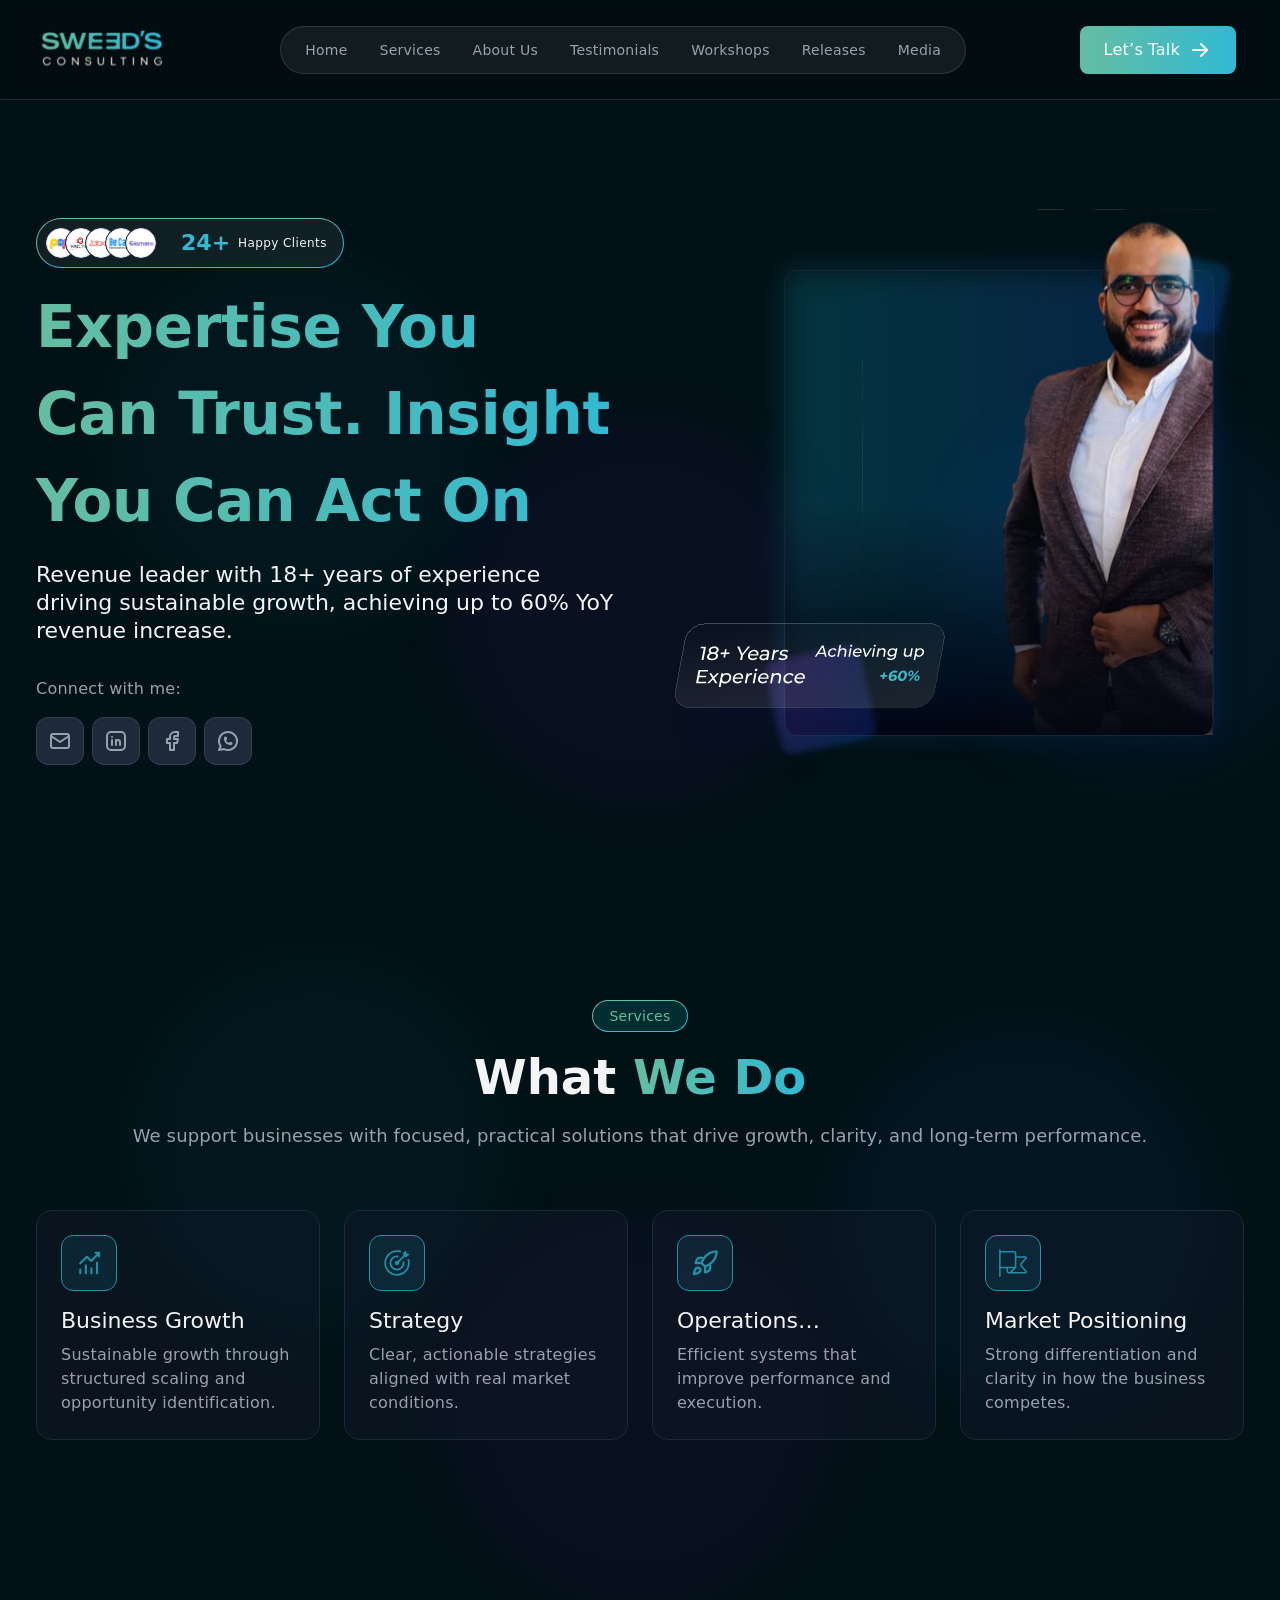
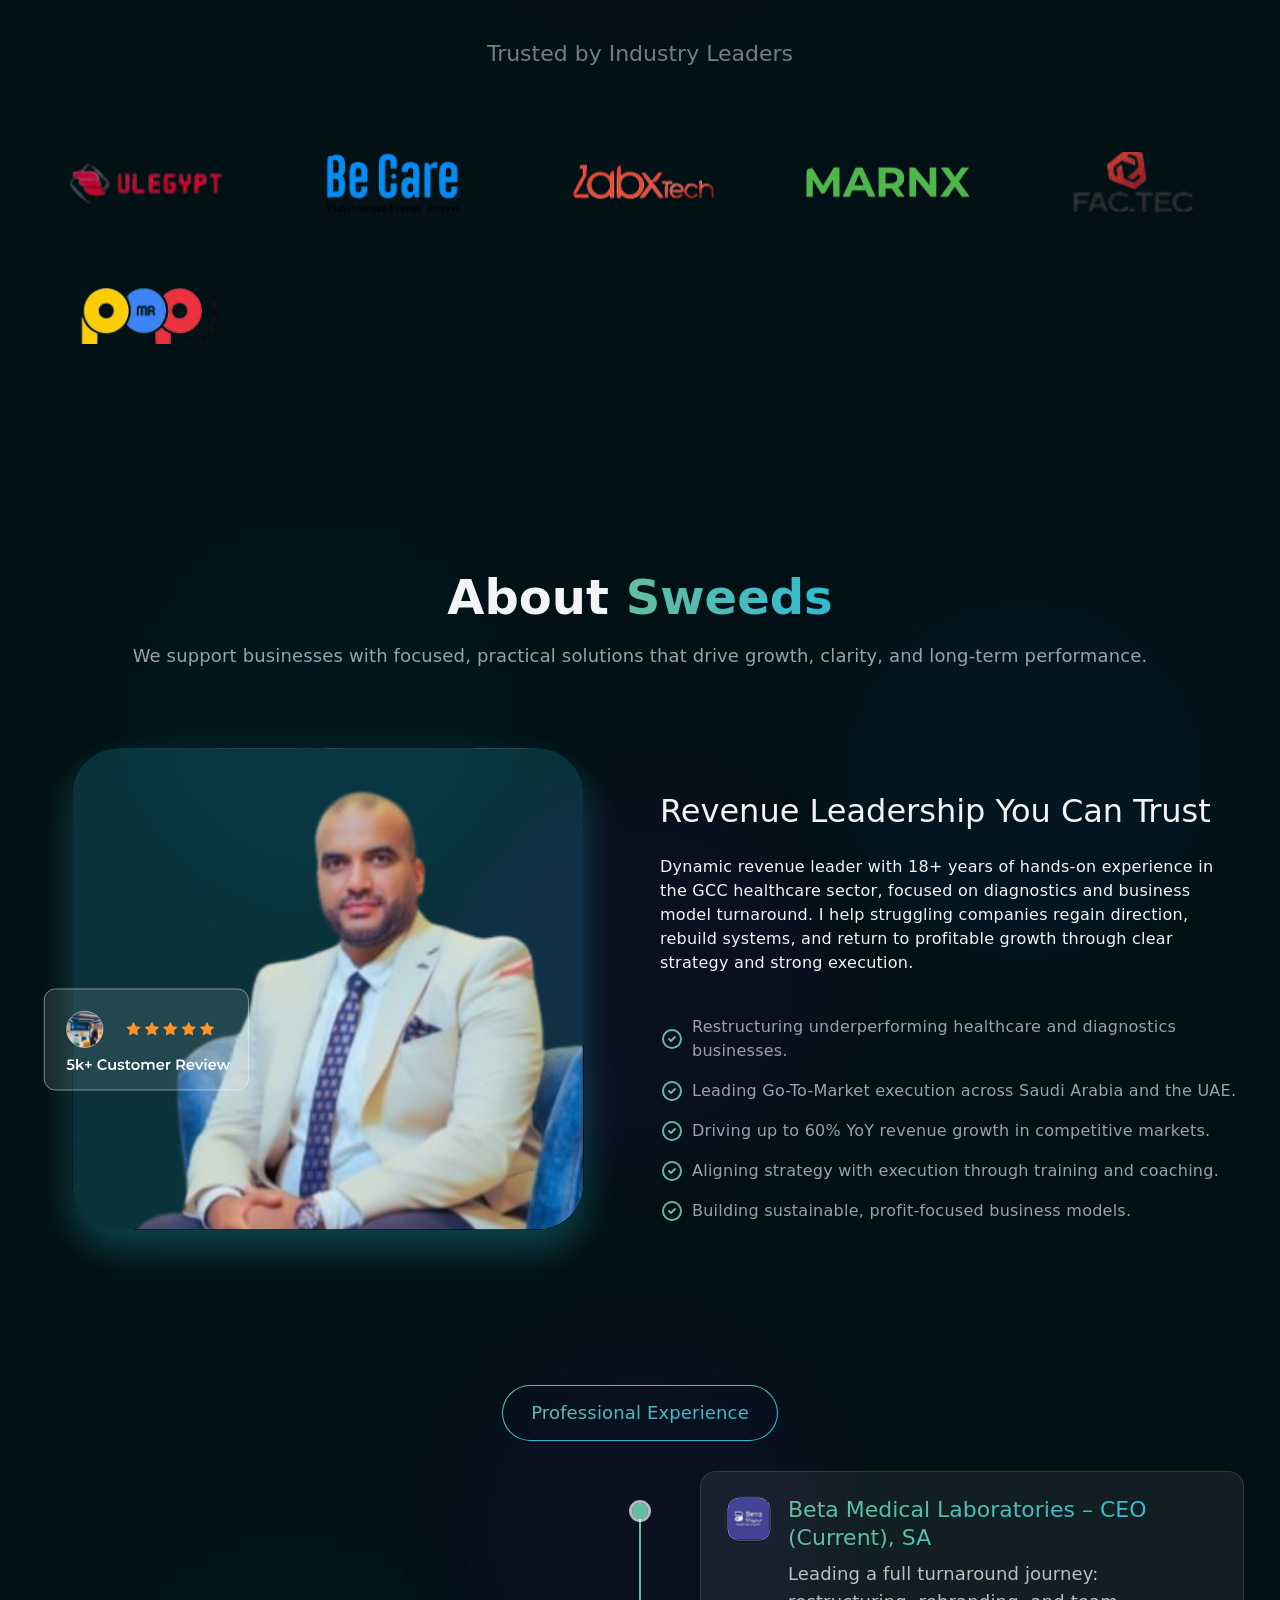
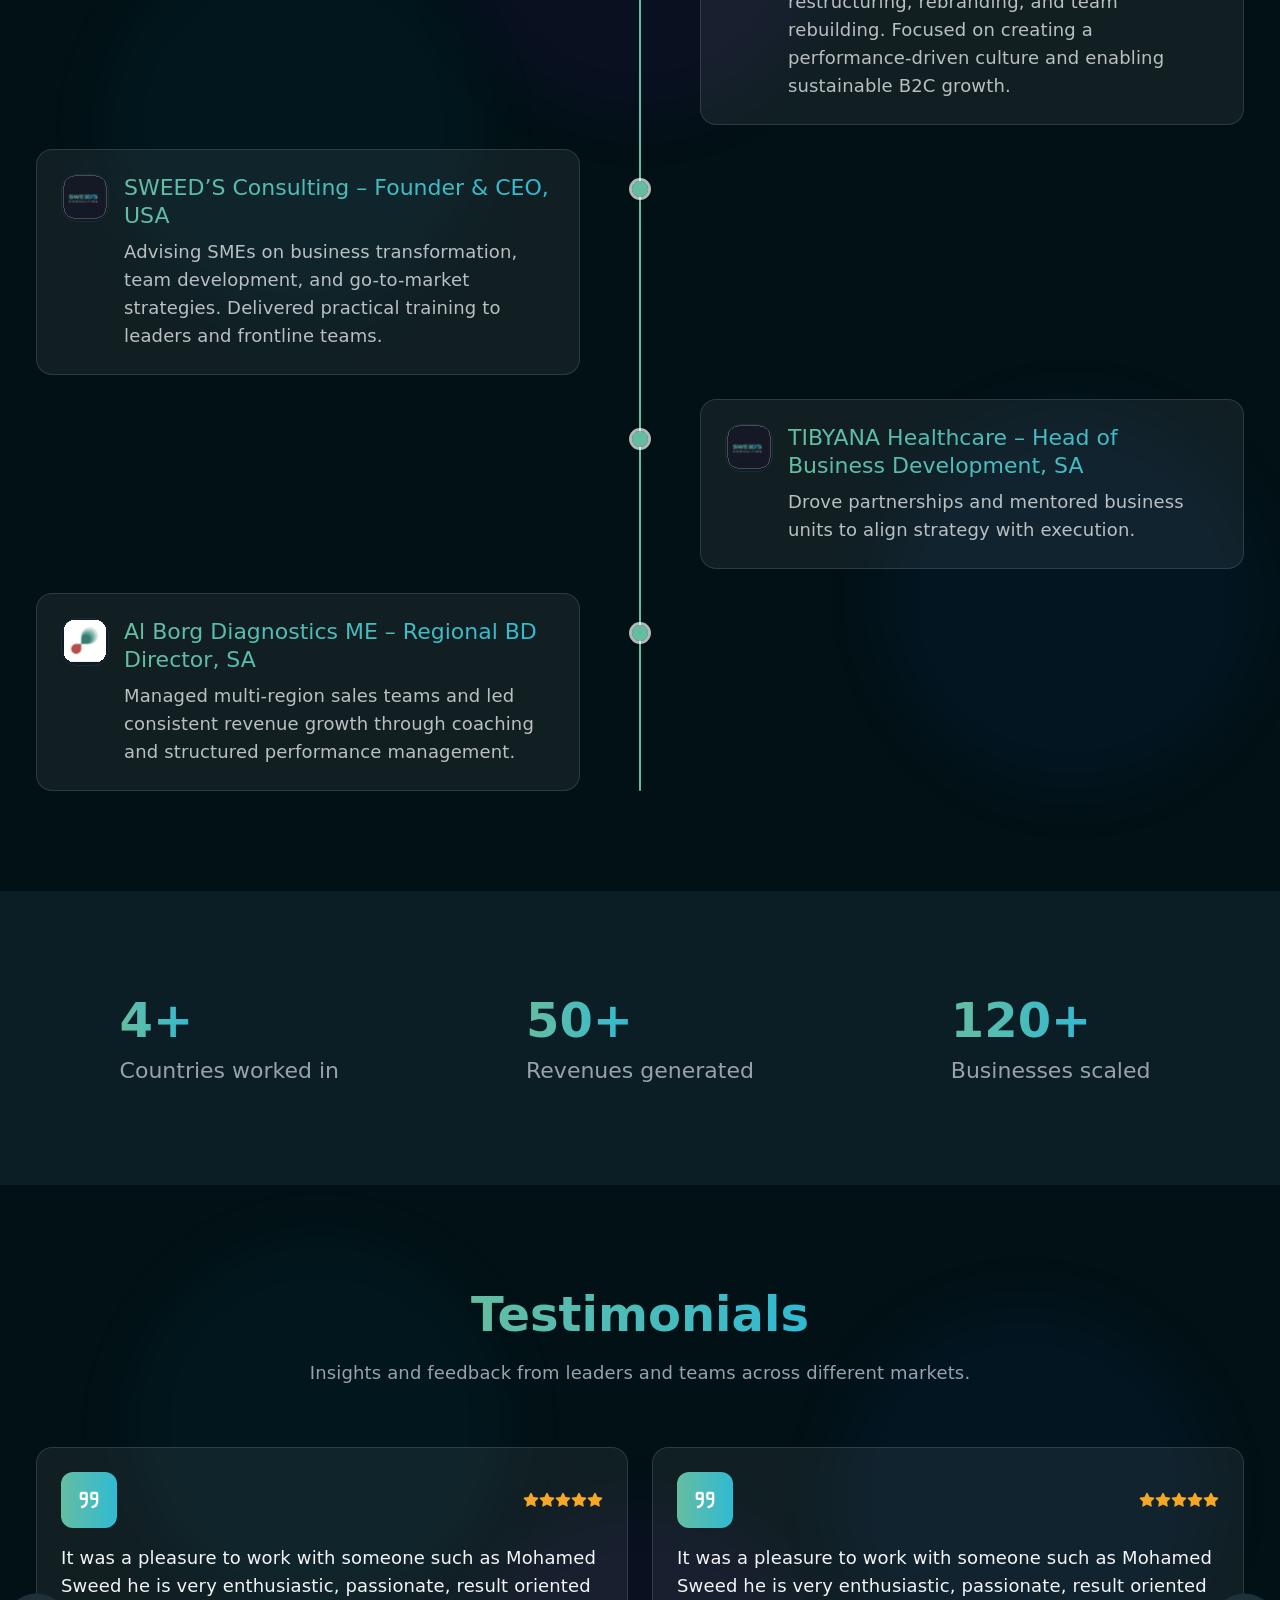
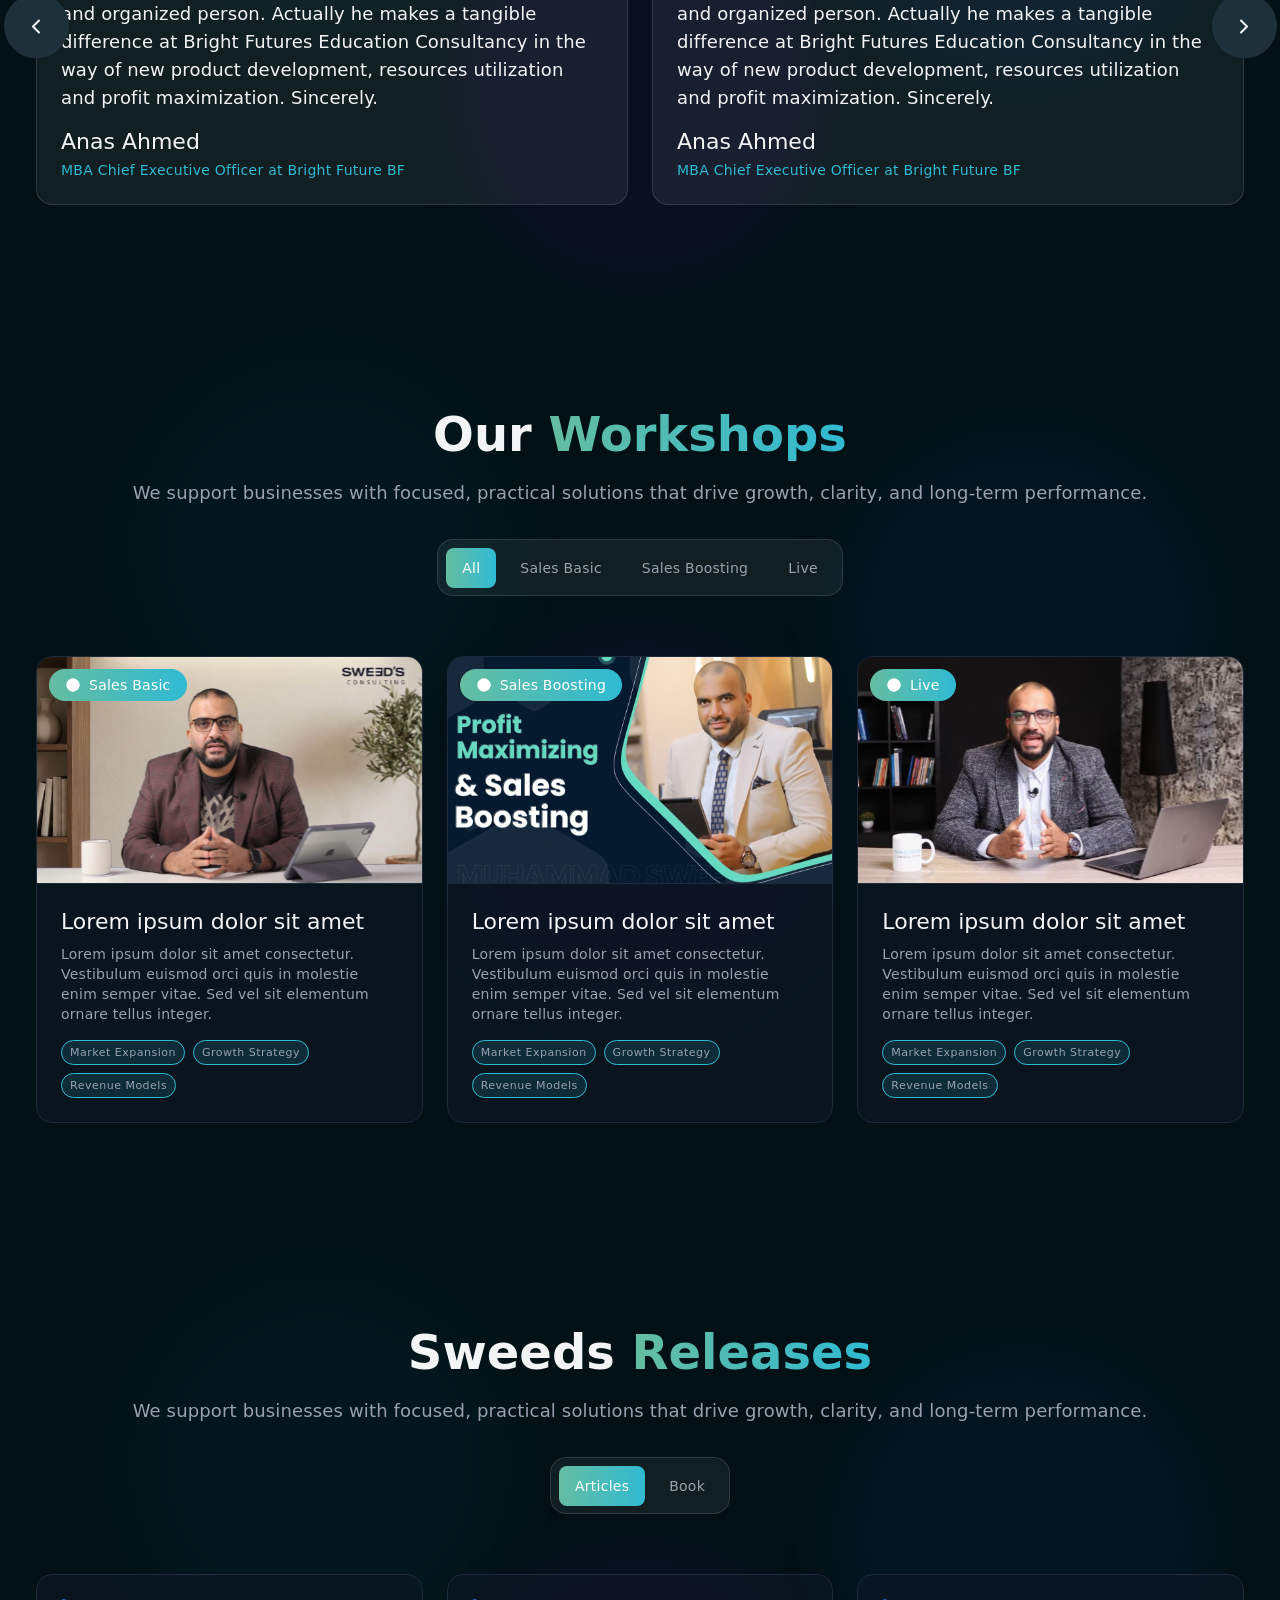
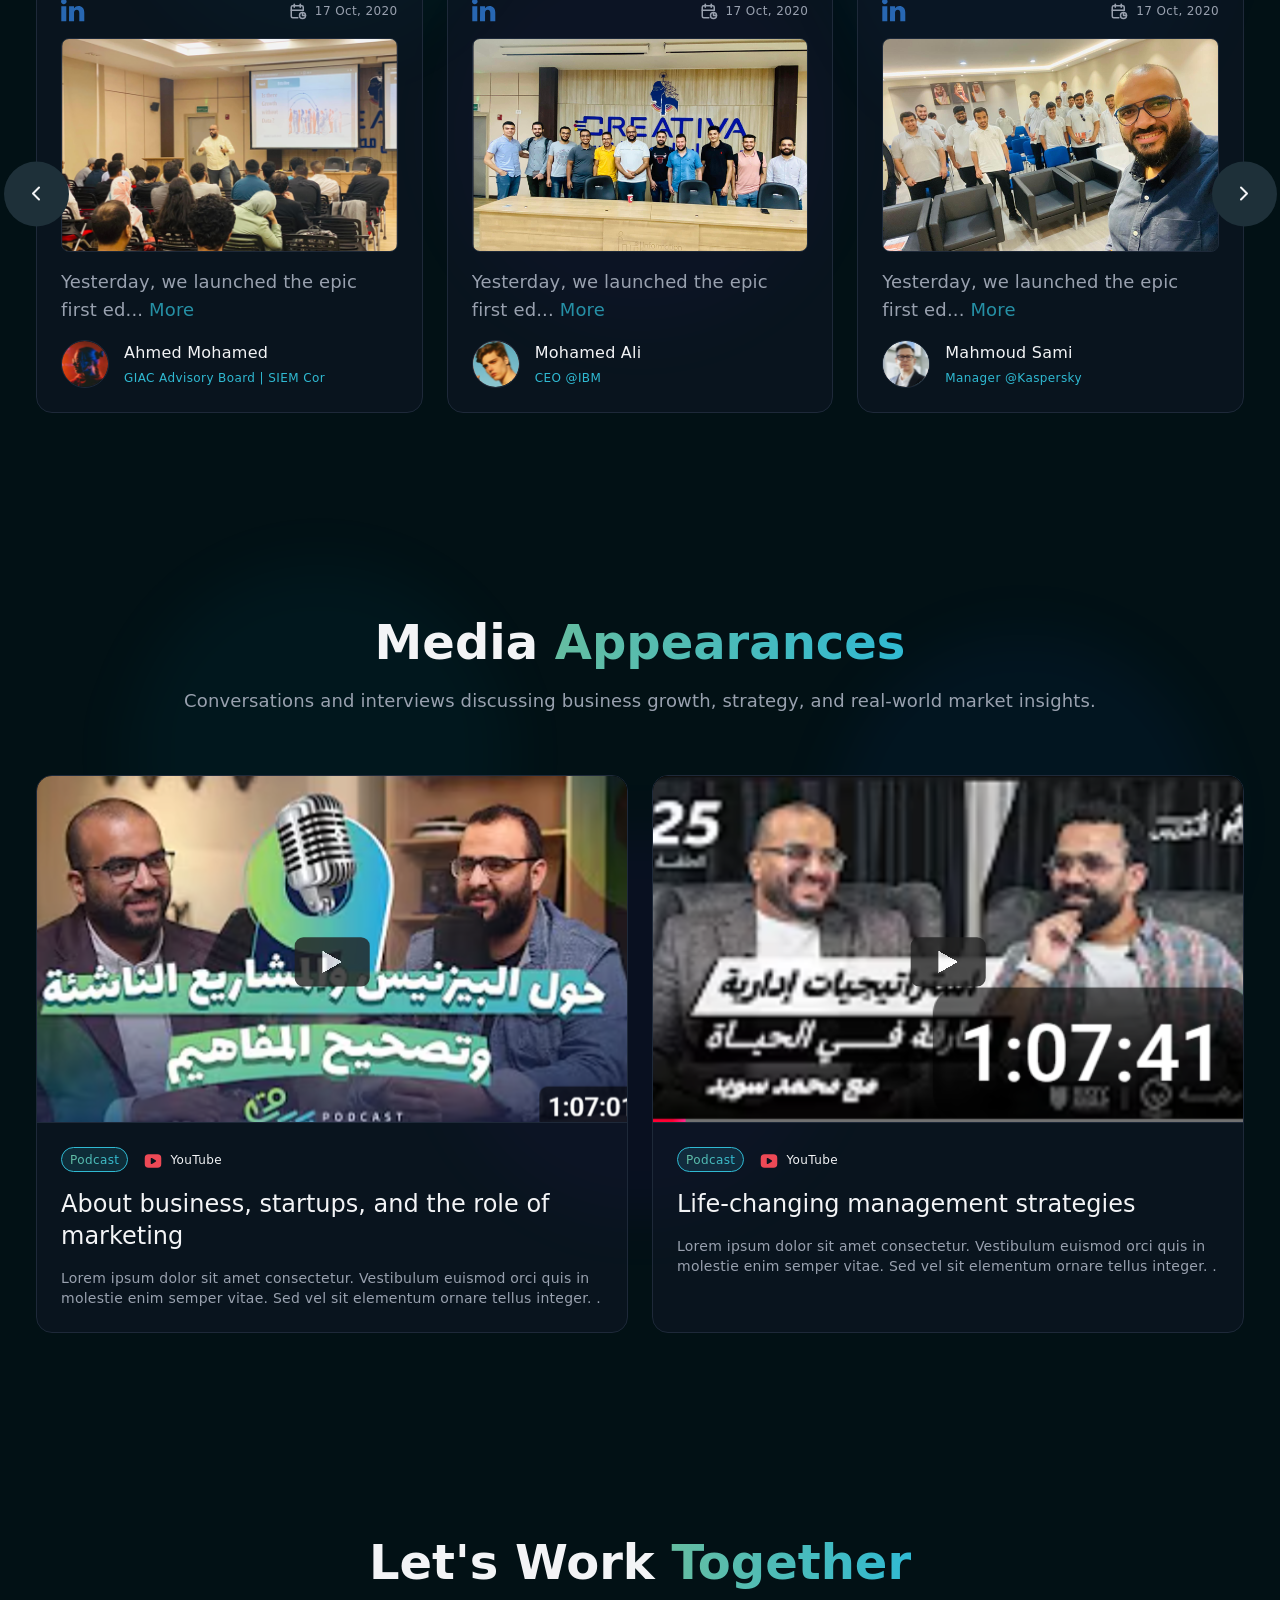
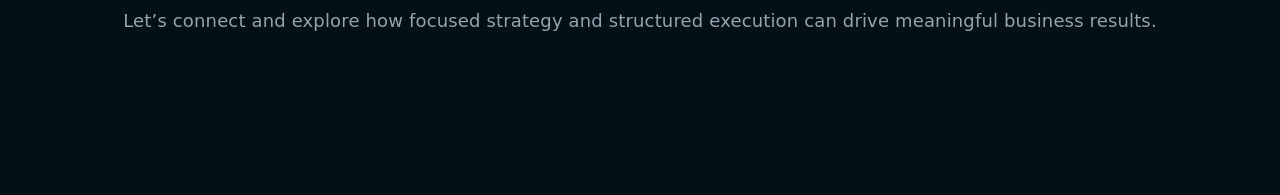
==== commit a94150aa: "edit" ====
--- a/index.html
+++ b/index.html
@@ -1565,7 +1565,7 @@
                                                     <p class="text-body-medium text-on-background-variant line-clamp line-clamp-4">Lorem ipsum dolor sit amet consectetur. Vestibulum euismod orci quis in molestie enim semper vitae. </p>
                                                 </div>
 
-                                                <a href="#" class="btn tonal hover small w-full">
+                                                <a href="#" target="_blank" class="btn tonal hover small w-full">
                                                     <svg xmlns="http://www.w3.org/2000/svg" width="24" height="24" viewBox="0 0 24 24" fill="currentColor" class="icon icon-tabler icons-tabler-filled icon-tabler-file"><path stroke="none" d="M0 0h24v24H0z" fill="none"/><path d="M12 2l.117 .007a1 1 0 0 1 .876 .876l.007 .117v4l.005 .15a2 2 0 0 0 1.838 1.844l.157 .006h4l.117 .007a1 1 0 0 1 .876 .876l.007 .117v9a3 3 0 0 1 -2.824 2.995l-.176 .005h-10a3 3 0 0 1 -2.995 -2.824l-.005 -.176v-14a3 3 0 0 1 2.824 -2.995l.176 -.005h5z" /><path d="M19 7h-4l-.001 -4.001z" /></svg>
 
                                                     <p class="text-body-large">View Book</p>
@@ -1597,7 +1597,7 @@
                                                     <p class="text-body-medium text-on-background-variant line-clamp line-clamp-4">Lorem ipsum dolor sit amet consectetur. Vestibulum euismod orci quis in molestie enim semper vitae. </p>
                                                 </div>
 
-                                                <a href="#" class="btn tonal hover small w-full">
+                                                <a href="#" target="_blank" class="btn tonal hover small w-full">
                                                     <svg xmlns="http://www.w3.org/2000/svg" width="24" height="24" viewBox="0 0 24 24" fill="currentColor" class="icon icon-tabler icons-tabler-filled icon-tabler-file"><path stroke="none" d="M0 0h24v24H0z" fill="none"/><path d="M12 2l.117 .007a1 1 0 0 1 .876 .876l.007 .117v4l.005 .15a2 2 0 0 0 1.838 1.844l.157 .006h4l.117 .007a1 1 0 0 1 .876 .876l.007 .117v9a3 3 0 0 1 -2.824 2.995l-.176 .005h-10a3 3 0 0 1 -2.995 -2.824l-.005 -.176v-14a3 3 0 0 1 2.824 -2.995l.176 -.005h5z" /><path d="M19 7h-4l-.001 -4.001z" /></svg>
 
                                                     <p class="text-body-large">View Book</p>
@@ -1629,7 +1629,7 @@
                                                     <p class="text-body-medium text-on-background-variant line-clamp line-clamp-4">Lorem ipsum dolor sit amet consectetur. Vestibulum euismod orci quis in molestie enim semper vitae. </p>
                                                 </div>
 
-                                                <a href="#" class="btn tonal hover small w-full">
+                                                <a href="#" target="_blank" class="btn tonal hover small w-full">
                                                     <svg xmlns="http://www.w3.org/2000/svg" width="24" height="24" viewBox="0 0 24 24" fill="currentColor" class="icon icon-tabler icons-tabler-filled icon-tabler-file"><path stroke="none" d="M0 0h24v24H0z" fill="none"/><path d="M12 2l.117 .007a1 1 0 0 1 .876 .876l.007 .117v4l.005 .15a2 2 0 0 0 1.838 1.844l.157 .006h4l.117 .007a1 1 0 0 1 .876 .876l.007 .117v9a3 3 0 0 1 -2.824 2.995l-.176 .005h-10a3 3 0 0 1 -2.995 -2.824l-.005 -.176v-14a3 3 0 0 1 2.824 -2.995l.176 -.005h5z" /><path d="M19 7h-4l-.001 -4.001z" /></svg>
 
                                                     <p class="text-body-large">View Book</p>
@@ -1661,7 +1661,7 @@
                                                     <p class="text-body-medium text-on-background-variant line-clamp line-clamp-4">Lorem ipsum dolor sit amet consectetur. Vestibulum euismod orci quis in molestie enim semper vitae. </p>
                                                 </div>
 
-                                                <a href="#" class="btn tonal hover small w-full">
+                                                <a href="#" target="_blank" class="btn tonal hover small w-full">
                                                     <svg xmlns="http://www.w3.org/2000/svg" width="24" height="24" viewBox="0 0 24 24" fill="currentColor" class="icon icon-tabler icons-tabler-filled icon-tabler-file"><path stroke="none" d="M0 0h24v24H0z" fill="none"/><path d="M12 2l.117 .007a1 1 0 0 1 .876 .876l.007 .117v4l.005 .15a2 2 0 0 0 1.838 1.844l.157 .006h4l.117 .007a1 1 0 0 1 .876 .876l.007 .117v9a3 3 0 0 1 -2.824 2.995l-.176 .005h-10a3 3 0 0 1 -2.995 -2.824l-.005 -.176v-14a3 3 0 0 1 2.824 -2.995l.176 -.005h5z" /><path d="M19 7h-4l-.001 -4.001z" /></svg>
 
                                                     <p class="text-body-large">View Book</p>
@@ -1717,7 +1717,7 @@
 
                     <div class="grid-2-base">
 
-                        <a href="#" class="card filled">
+                        <a href="#" class="card filled" data-aos="zoom-in-up">
 
                             <div class="figure">
                                 <div class="icon-big opacity-75">
@@ -1749,7 +1749,7 @@
 
                         </a>
 
-                        <a href="#" class="card filled">
+                        <a href="#" class="card filled" data-aos="zoom-in-up">
 
                             <div class="figure">
                                 <div class="icon-big opacity-75">
--- a/src/assets/css/styles.css
+++ b/src/assets/css/styles.css
@@ -1693,9 +1693,7 @@
 /**
  * Testimonials
  */
-.testimonials .swipper-item {
-    scroll-snap-align: center;
-}
+.testimonials .swipper-item { scroll-snap-align: center; }
 
 /* -------------------------------------------- *\
  * MEDIA QUERY
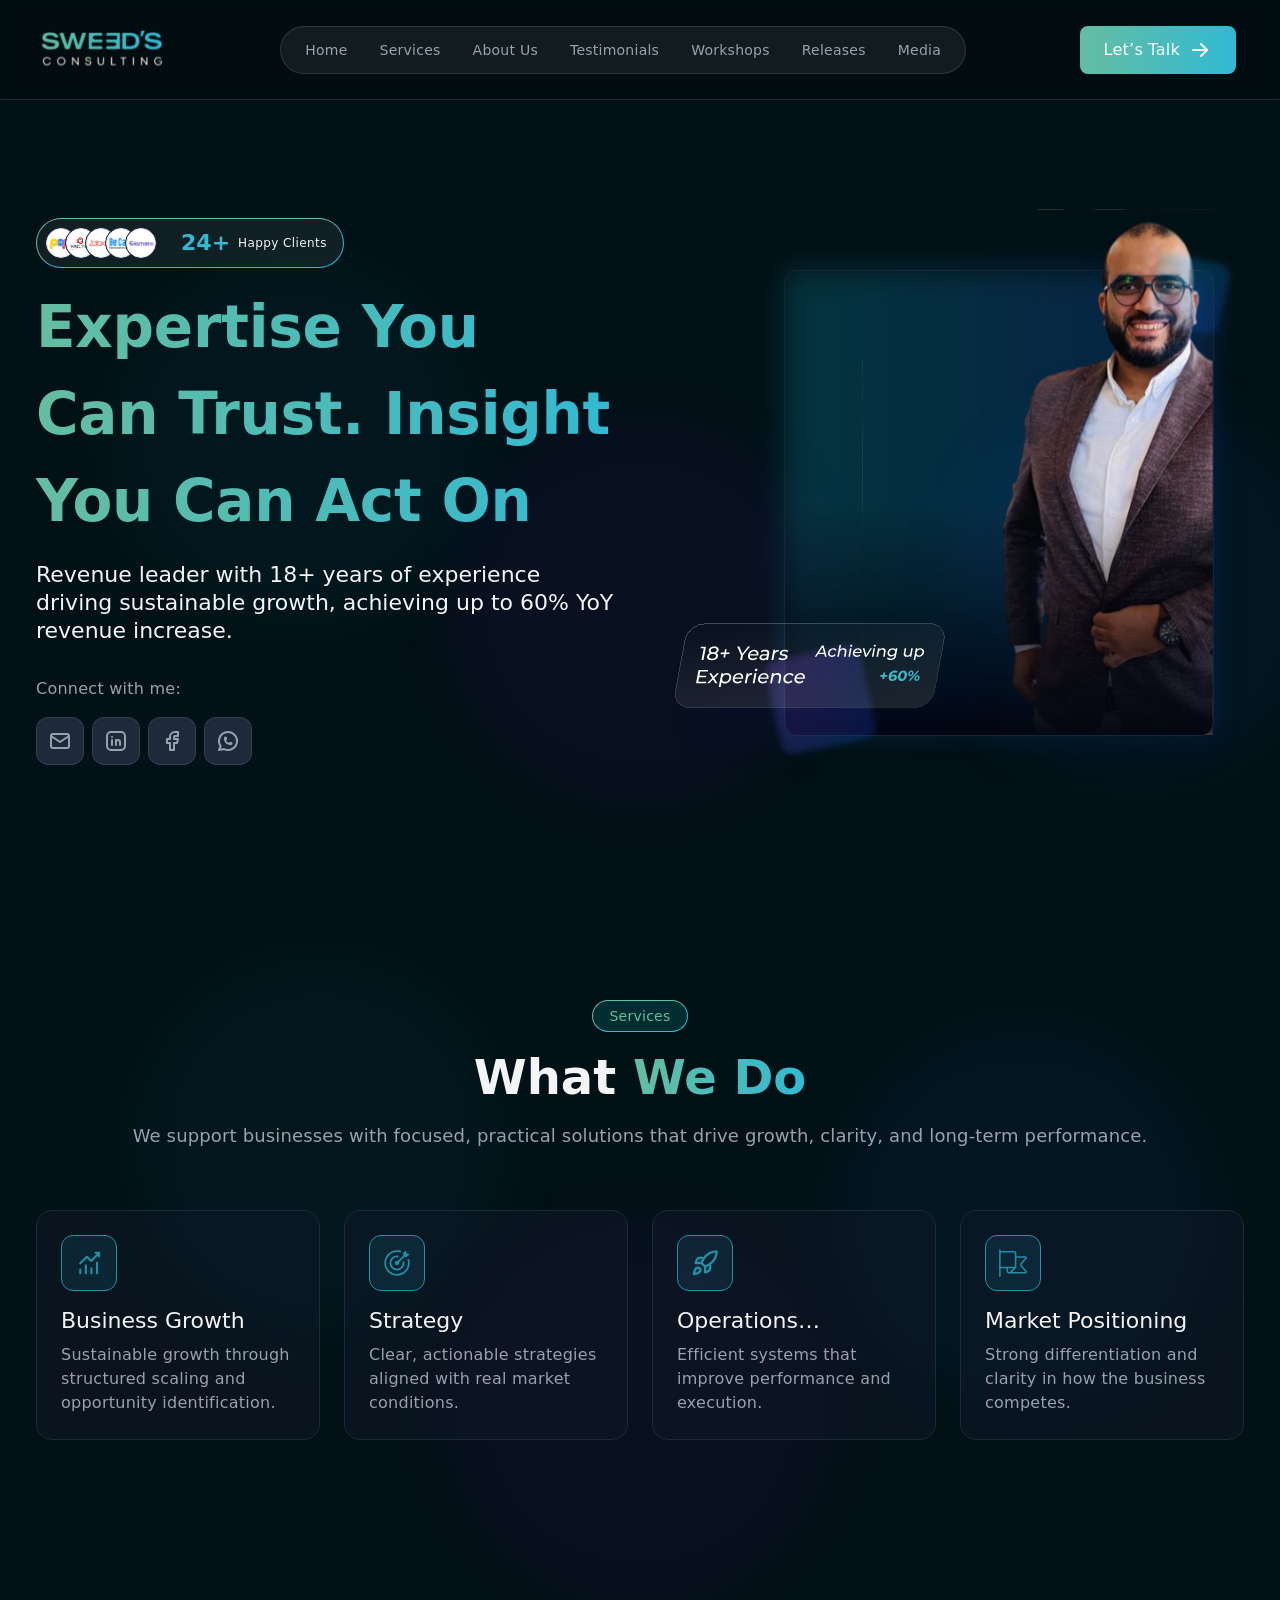
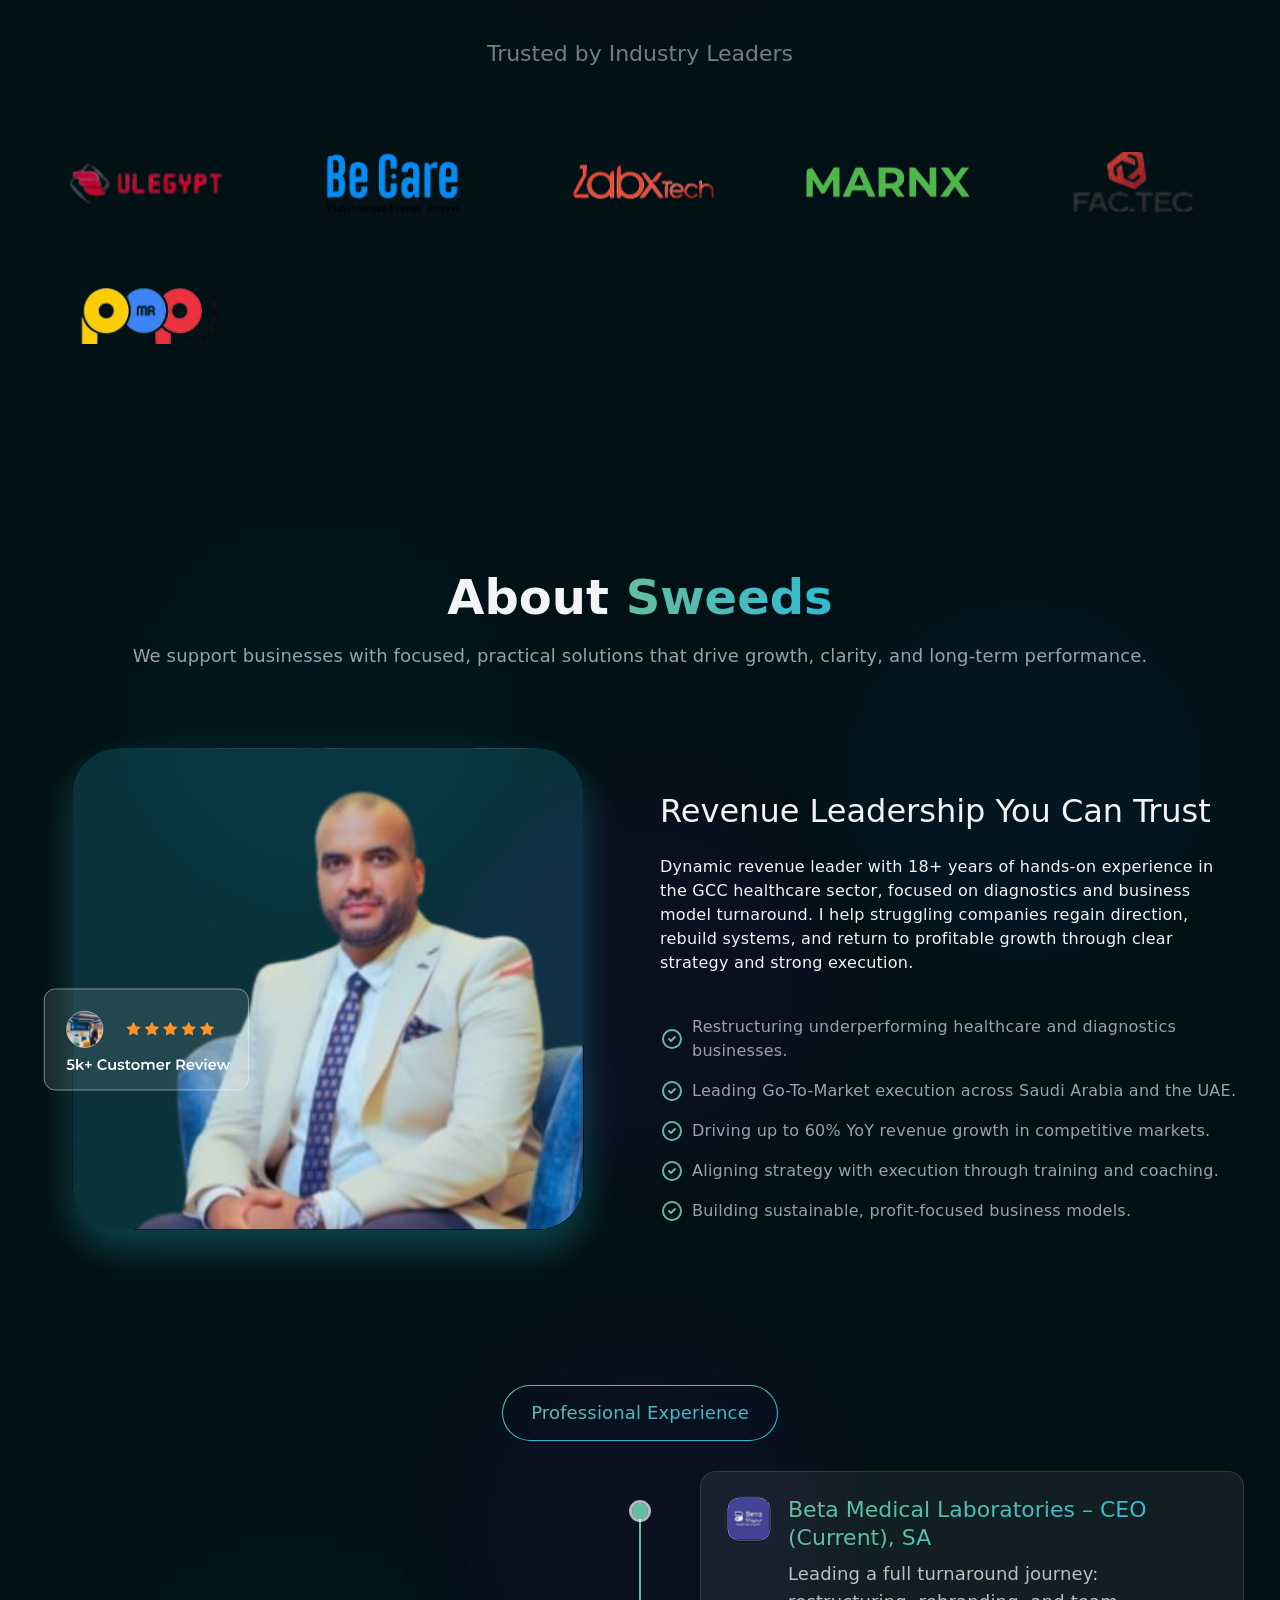
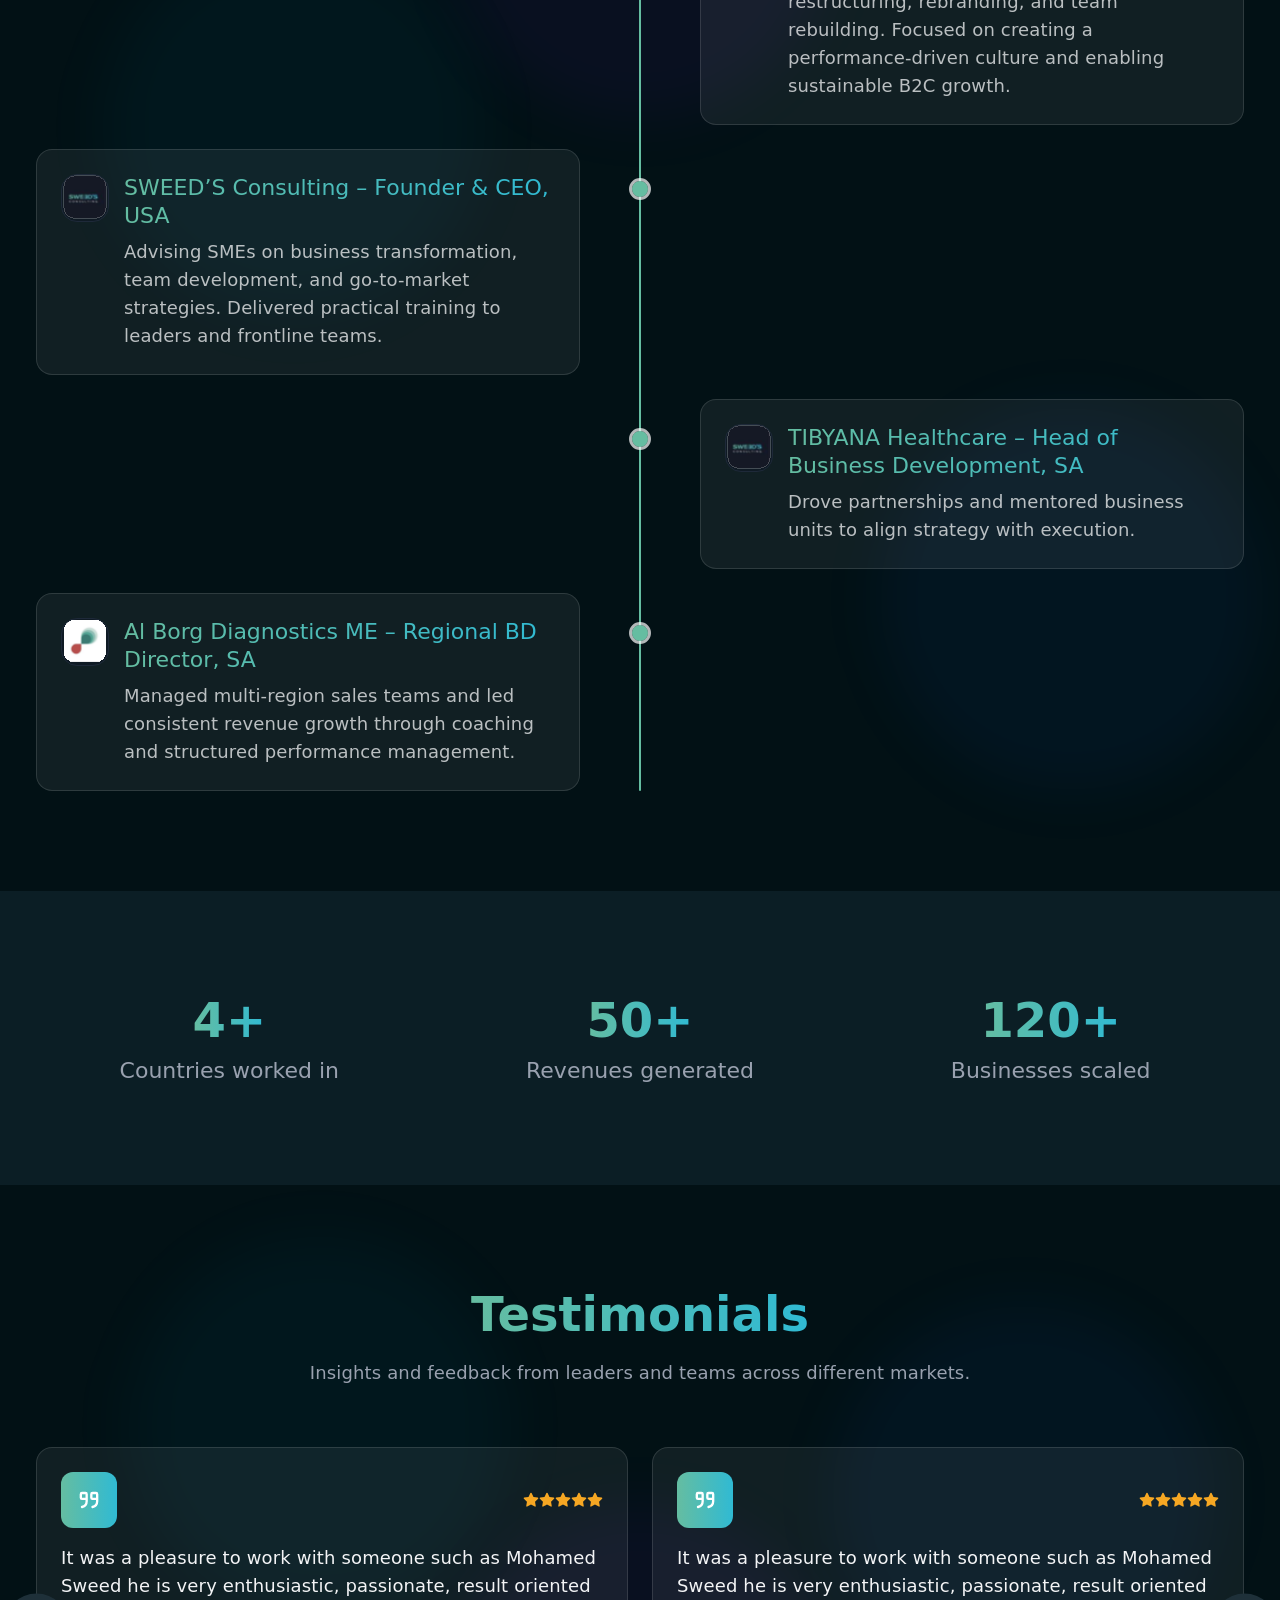
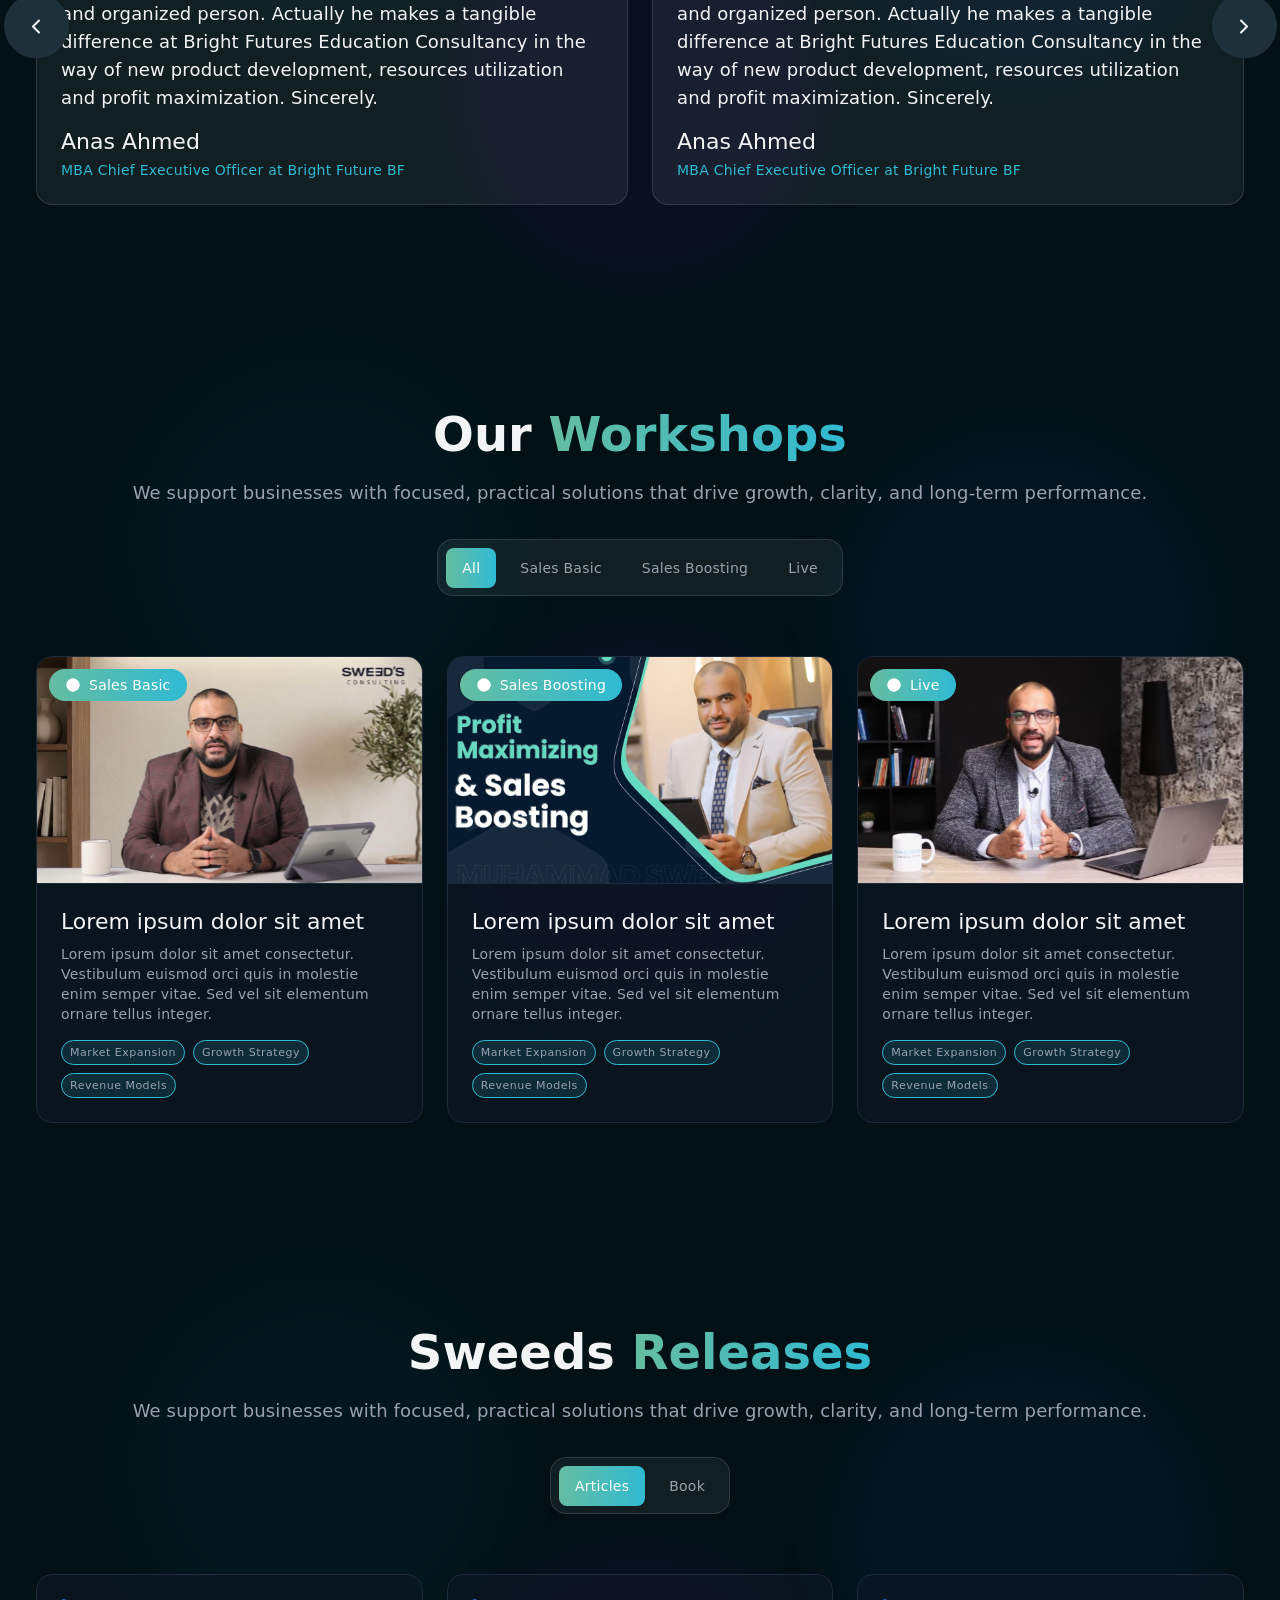
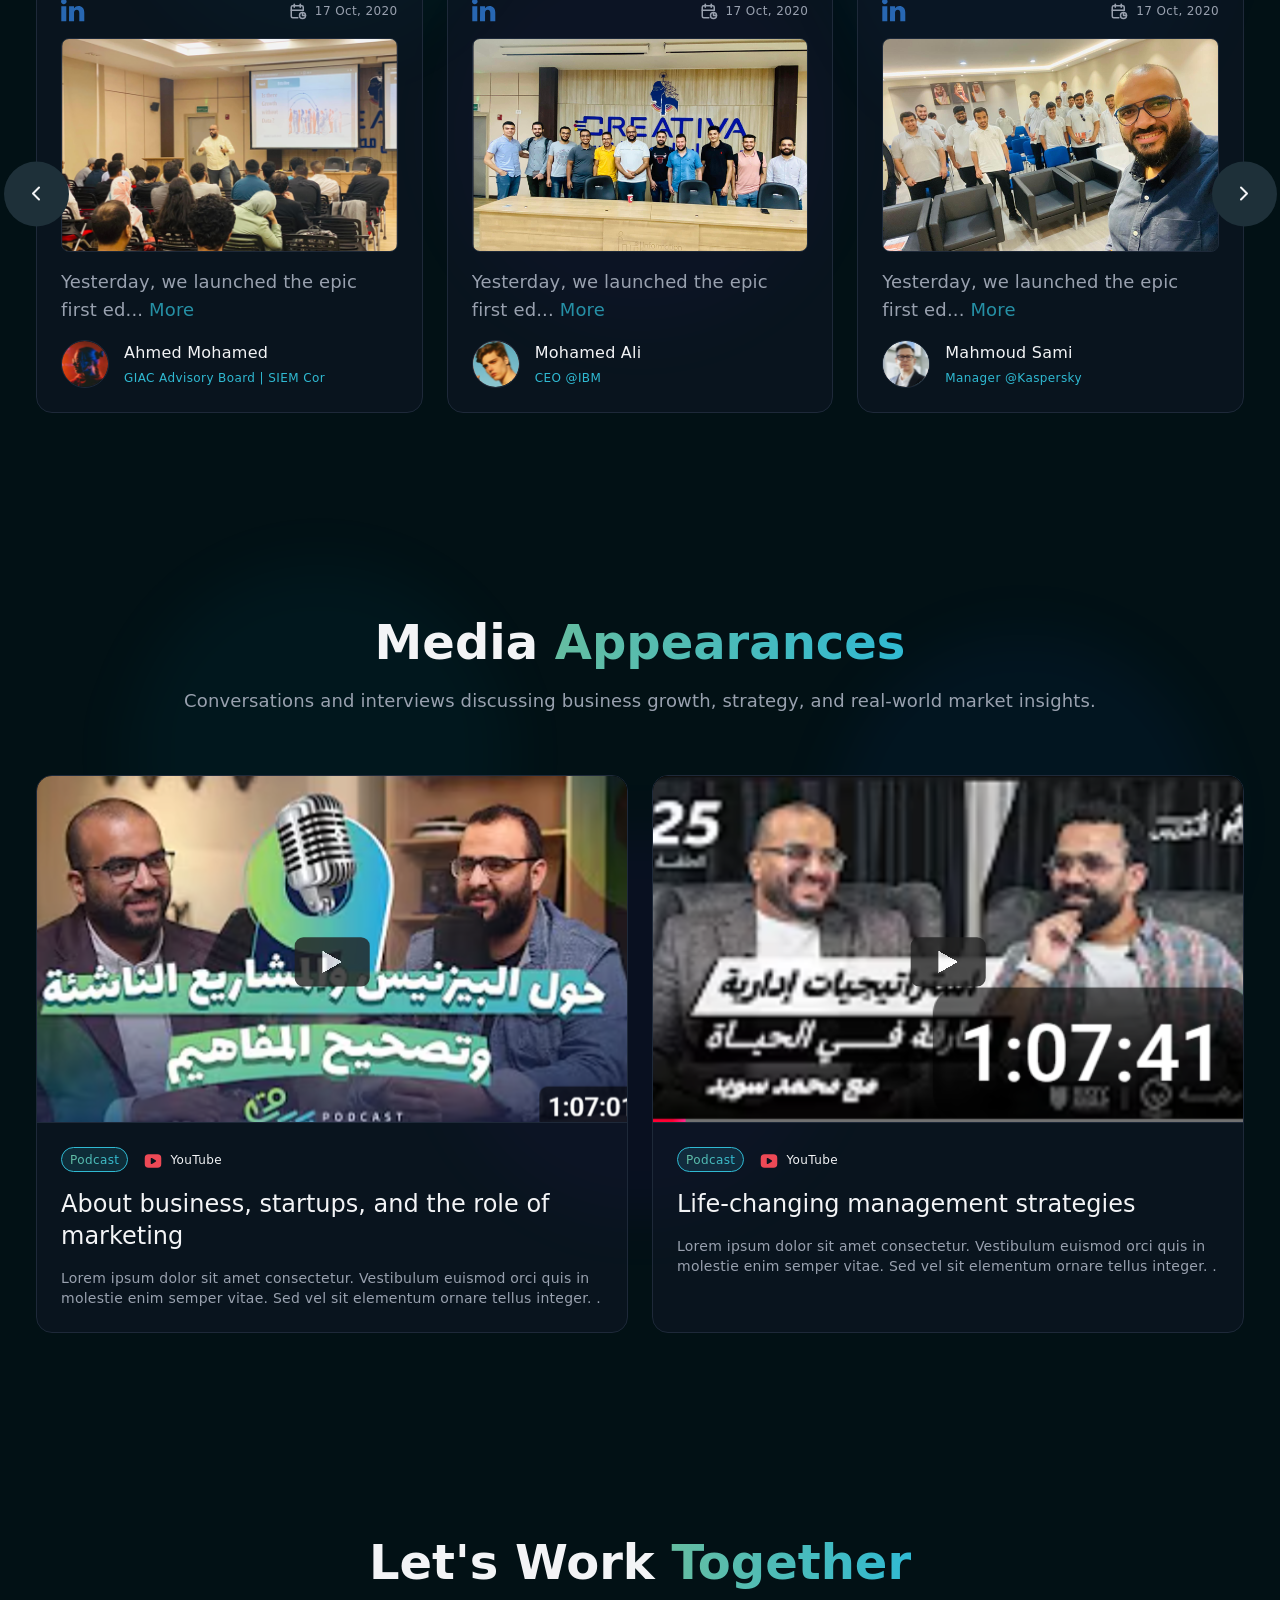
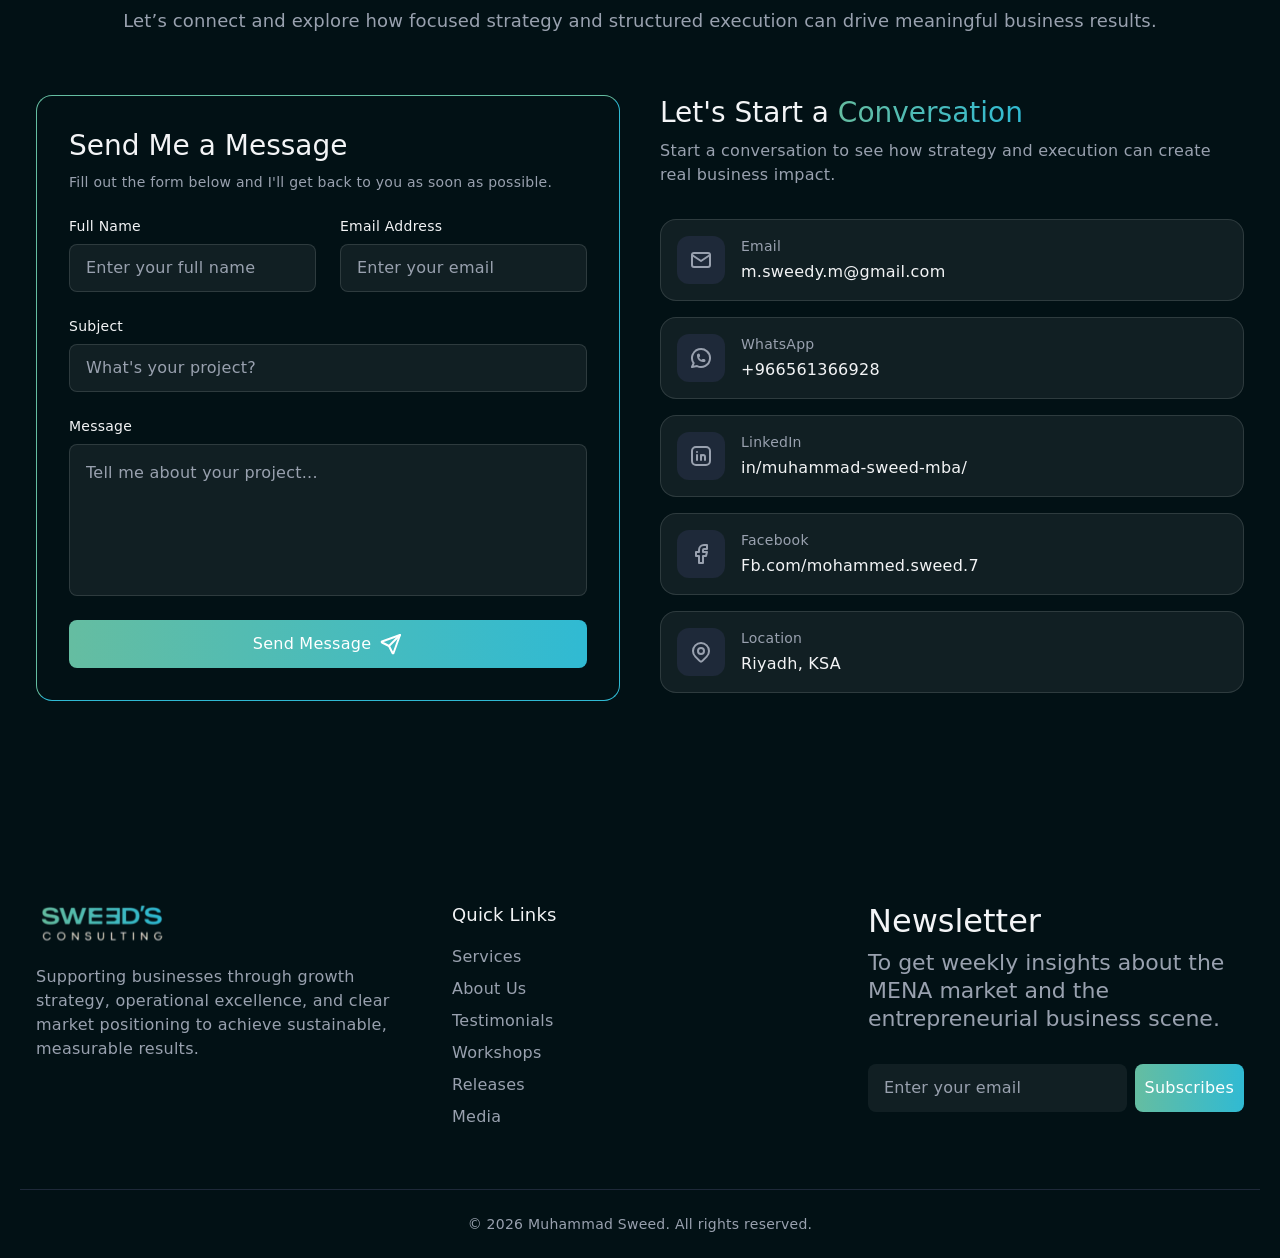
==== commit ef2b10b8: "edit" ====
--- a/index.html
+++ b/index.html
@@ -117,7 +117,7 @@
             </nav>
 
             <div class="wrapper-item">
-                <a href="#" class="btn filled medium desctop">
+                <a href="./pages/auth/register.html" class="btn filled medium desctop">
                     <p class="text-body-large">Let’s Talk</p>
 
                     <div class="arrow-dir">
@@ -243,7 +243,7 @@
                 </ul>
             </div>
 
-            <a href="#" class="btn filled medium w-full">
+            <a href="./pages/auth/register.html" class="btn filled medium w-full">
                 <p class="text-body-large">Let’s Talk</p>
 
                 <div class="arrow-dir">
@@ -1808,8 +1808,192 @@
 
                     <div class="grid-2-base">
 
-                        <!-- go -->
-
+                        <form action="#" method="POST" class="form-card" data-aos="zoom-in-up">
+
+                            <div class="wrapper-block">
+                                <h2 class="text-headline-medium">Send Me a Message</h2>
+
+                                <p class="text-body-medium text-on-background-variant">Fill out the form below and I'll get back to you as soon as possible.</p>
+                            </div>
+
+                            <div class="grid-2-base">
+
+                                <div class="form-group">
+                                    <label for="full_name" class="text-body-medium">Full Name</label>
+
+                                    <div class="input-wrapper blur medium">
+                                        <input type="text" placeholder="Enter your full name" name="" value="" id="full_name" class="text-body-large" required />
+
+                                        <div class="state-layer"></div>
+                                    </div>
+
+                                    <!-- <p class="text-error text-body-medium"></p> -->
+                                </div>
+
+                                <div class="form-group">
+                                    <label for="email_address" class="text-body-medium">Email Address</label>
+
+                                    <div class="input-wrapper blur medium">
+                                        <input type="email" placeholder="Enter your email" name="" value="" id="email_address" class="text-body-large" required />
+
+                                        <div class="state-layer"></div>
+                                    </div>
+
+                                    <!-- <p class="text-error text-body-medium"></p> -->
+                                </div>
+
+                            </div>
+
+                            <div class="form-group">
+                                <label for="subject" class="text-body-medium">Subject</label>
+
+                                <div class="input-wrapper blur medium">
+                                    <input type="text" placeholder="What's your project?" name="" value="" id="subject" class="text-body-large" required />
+
+                                    <div class="state-layer"></div>
+                                </div>
+
+                                <!-- <p class="text-error text-body-medium"></p> -->
+                            </div>
+
+                            <div class="form-group">
+                                <label for="message" class="text-body-medium">Message</label>
+
+                                <div class="textarea-wrapper blur medium">
+                                    <textarea placeholder="Tell me about your project..." name="" id="message" class="text-body-large" required></textarea>
+
+                                    <div class="state-layer"></div>
+                                </div>
+
+                                <!-- <p class="text-error text-body-medium"></p> -->
+                            </div>
+
+                            <button type="submit" class="btn filled medium w-full">
+                                <p class="text-body-large">Send Message</p>
+
+                                <div class="arrow-dir">
+                                    <svg xmlns="http://www.w3.org/2000/svg" width="24" height="24" viewBox="0 0 24 24" fill="none" stroke="currentColor" stroke-width="2" stroke-linecap="round" stroke-linejoin="round" class="icon icon-tabler icons-tabler-outline icon-tabler-send"><path stroke="none" d="M0 0h24v24H0z" fill="none"/><path d="M10 14l11 -11" /><path d="M21 3l-6.5 18a.55 .55 0 0 1 -1 0l-3.5 -7l-7 -3.5a.55 .55 0 0 1 0 -1l18 -6.5" /></svg>
+                                </div>
+
+                                <div class="state-layer"></div>
+                            </button>
+
+                        </form>
+
+                        <div class="contact-us-content" data-aos="zoom-in-up">
+
+                            <div class="wrapper-block">
+                                <h2 class="text-headline-medium">Let's Start a <span class="text-linear-gradient">Conversation</span></h2>
+    
+                                <p class="text-body-large text-on-background-variant">Start a conversation to see how strategy and execution can create real business impact.</p>
+                            </div>
+
+                            <ul class="contact-us-list">
+
+                                <li>
+                                    <div class="card blur">
+
+                                        <div class="card-body">
+
+                                            <div class="icon-btn medium">
+                                                <svg xmlns="http://www.w3.org/2000/svg" width="24" height="24" viewBox="0 0 24 24" fill="none" stroke="currentColor" stroke-width="2" stroke-linecap="round" stroke-linejoin="round" class="icon icon-tabler icons-tabler-outline icon-tabler-mail"><path stroke="none" d="M0 0h24v24H0z" fill="none"/><path d="M3 7a2 2 0 0 1 2 -2h14a2 2 0 0 1 2 2v10a2 2 0 0 1 -2 2h-14a2 2 0 0 1 -2 -2v-10" /><path d="M3 7l9 6l9 -6" /></svg>
+                                            </div>
+
+                                            <div class="wrapper-content">
+                                                <p class="text-body-medium text-on-background-variant">Email</p>
+
+                                                <p class="text-body-large line-clamp line-clamp-1">m.sweedy.m@gmail.com</p>
+                                            </div>
+
+                                        </div>
+
+                                    </div>
+                                </li>
+
+                                <li>
+                                    <div class="card blur">
+
+                                        <div class="card-body">
+
+                                            <div class="icon-btn medium">
+                                                <svg xmlns="http://www.w3.org/2000/svg" width="24" height="24" viewBox="0 0 24 24" fill="none" stroke="currentColor" stroke-width="2" stroke-linecap="round" stroke-linejoin="round" class="icon icon-tabler icons-tabler-outline icon-tabler-brand-whatsapp"><path stroke="none" d="M0 0h24v24H0z" fill="none"/><path d="M3 21l1.65 -3.8a9 9 0 1 1 3.4 2.9l-5.05 .9" /><path d="M9 10a.5 .5 0 0 0 1 0v-1a.5 .5 0 0 0 -1 0v1a5 5 0 0 0 5 5h1a.5 .5 0 0 0 0 -1h-1a.5 .5 0 0 0 0 1" /></svg>
+                                            </div>
+
+                                            <div class="wrapper-content">
+                                                <p class="text-body-medium text-on-background-variant">WhatsApp</p>
+
+                                                <p class="text-body-large line-clamp line-clamp-1">+966561366928</p>
+                                            </div>
+
+                                        </div>
+
+                                    </div>
+                                </li>
+
+                                <li>
+                                    <div class="card blur">
+
+                                        <div class="card-body">
+
+                                            <div class="icon-btn medium">
+                                                <svg xmlns="http://www.w3.org/2000/svg" width="24" height="24" viewBox="0 0 24 24" fill="none" stroke="currentColor" stroke-width="2" stroke-linecap="round" stroke-linejoin="round" class="icon icon-tabler icons-tabler-outline icon-tabler-brand-linkedin"><path stroke="none" d="M0 0h24v24H0z" fill="none"/><path d="M8 11v5" /><path d="M8 8v.01" /><path d="M12 16v-5" /><path d="M16 16v-3a2 2 0 1 0 -4 0" /><path d="M3 7a4 4 0 0 1 4 -4h10a4 4 0 0 1 4 4v10a4 4 0 0 1 -4 4h-10a4 4 0 0 1 -4 -4l0 -10" /></svg>
+                                            </div>
+
+                                            <div class="wrapper-content">
+                                                <p class="text-body-medium text-on-background-variant">LinkedIn</p>
+
+                                                <p class="text-body-large line-clamp line-clamp-1">in/muhammad-sweed-mba/</p>
+                                            </div>
+
+                                        </div>
+
+                                    </div>
+                                </li>
+
+                                <li>
+                                    <div class="card blur">
+
+                                        <div class="card-body">
+
+                                            <div class="icon-btn medium">
+                                                <svg xmlns="http://www.w3.org/2000/svg" width="24" height="24" viewBox="0 0 24 24" fill="none" stroke="currentColor" stroke-width="2" stroke-linecap="round" stroke-linejoin="round" class="icon icon-tabler icons-tabler-outline icon-tabler-brand-facebook"><path stroke="none" d="M0 0h24v24H0z" fill="none"/><path d="M7 10v4h3v7h4v-7h3l1 -4h-4v-2a1 1 0 0 1 1 -1h3v-4h-3a5 5 0 0 0 -5 5v2h-3" /></svg>
+                                            </div>
+
+                                            <div class="wrapper-content">
+                                                <p class="text-body-medium text-on-background-variant">Facebook</p>
+
+                                                <p class="text-body-large line-clamp line-clamp-1">Fb.com/mohammed.sweed.7</p>
+                                            </div>
+
+                                        </div>
+
+                                    </div>
+                                </li>
+
+                                <li>
+                                    <div class="card blur">
+
+                                        <div class="card-body">
+
+                                            <div class="icon-btn medium">
+                                                <svg xmlns="http://www.w3.org/2000/svg" width="24" height="24" viewBox="0 0 24 24" fill="none" stroke="currentColor" stroke-width="2" stroke-linecap="round" stroke-linejoin="round" class="icon icon-tabler icons-tabler-outline icon-tabler-map-pin"><path stroke="none" d="M0 0h24v24H0z" fill="none"/><path d="M9 11a3 3 0 1 0 6 0a3 3 0 0 0 -6 0" /><path d="M17.657 16.657l-4.243 4.243a2 2 0 0 1 -2.827 0l-4.244 -4.243a8 8 0 1 1 11.314 0" /></svg>
+                                            </div>
+
+                                            <div class="wrapper-content">
+                                                <p class="text-body-medium text-on-background-variant">Location</p>
+
+                                                <p class="text-body-large line-clamp line-clamp-1">Riyadh, KSA</p>
+                                            </div>
+
+                                        </div>
+
+                                    </div>
+                                </li>
+
+                            </ul>
+
+                        </div>
+                        
                     </div>
 
                 </div>
@@ -1820,6 +2004,111 @@
 
     </main>
 
+    <!-- Footer -->
+    <footer class="footer">
+
+        <div class="footer-top">
+
+            <div class="container container-lg">
+
+                <div class="grid-3-base">
+
+                    <div class="column" data-aos="fade-up">
+
+                        <a href="./index.html" class="logo medium">
+                            <img src="./src/assets/images/logo.svg" alt="Sweeds" loading="lazy" class="img-logo img-cover" />
+                        </a>
+
+                        <p class="text-body-large text-on-background-variant">Supporting businesses through growth strategy, operational excellence, and clear market positioning to achieve sustainable, measurable results.</p>
+
+                    </div>
+
+                    <div class="column" data-aos="fade-up">
+                        <h5 class="text-title-medium">Quick Links</h5>
+
+                        <ul class="wrapper-block">
+
+                            <li>
+                                <a href="#" class="hover text-on-background-variant">
+                                    <p class="text-body-large">Services</p>
+                                </a>
+                            </li>
+
+                            <li>
+                                <a href="#" class="hover text-on-background-variant">
+                                    <p class="text-body-large">About Us</p>
+                                </a>
+                            </li>
+
+                            <li>
+                                <a href="#" class="hover text-on-background-variant">
+                                    <p class="text-body-large">Testimonials</p>
+                                </a>
+                            </li>
+
+                            <li>
+                                <a href="#" class="hover text-on-background-variant">
+                                    <p class="text-body-large">Workshops</p>
+                                </a>
+                            </li>
+
+                            <li>
+                                <a href="#" class="hover text-on-background-variant">
+                                    <p class="text-body-large">Releases</p>
+                                </a>
+                            </li>
+
+                            <li>
+                                <a href="#" class="hover text-on-background-variant">
+                                    <p class="text-body-large">Media</p>
+                                </a>
+                            </li>
+
+                        </ul>
+                    </div>
+
+                    <div class="column" data-aos="fade-up">
+                        <div class="wrapper-block">
+                            <h1 class="text-headline-large">Newsletter</h1>
+
+                            <h4 class="text-title-large text-on-background-variant">To get weekly insights about the MENA market and the entrepreneurial business scene.</h4>
+                        </div>
+
+                        <form action="#" method="POST" class="flex mt-4">
+                            <div class="form-group">
+                                <div class="input-wrapper blur medium border-0">
+                                    <input type="email" placeholder="Enter your email" name="" value="" id="email_address" class="text-body-large" required />
+
+                                    <div class="state-layer"></div>
+                                </div>
+
+                                <!-- <p class="text-error text-body-medium"></p> -->
+                            </div>
+
+                            <button type="submit" class="btn filled medium">
+                                <p class="text-body-large">Subscribes</p>
+
+                                <div class="state-layer"></div>
+                            </button>
+                        </form>
+                    </div>
+
+                </div>
+
+            </div>
+
+        </div>
+
+        <div class="footer-bottom" data-aos="zoom-in">
+
+            <div class="container container-lg">
+                <p class="text-body-medium text-on-background-variant">© 2026 Muhammad Sweed. All rights reserved.</p>
+            </div>
+
+        </div>
+
+    </footer>
+
 </body>
 
 </html>
--- a/src/assets/css/styles.css
+++ b/src/assets/css/styles.css
@@ -436,7 +436,7 @@
 }
 
 .custom-scrollbar::-webkit-scrollbar-thumb {
-    background-color: var(--primary);
+    background-color: var(--outline-variant);
     border-radius: var(--radius-full);
 }
 
@@ -611,6 +611,8 @@
     gap: var(--spacing-6);
     scroll-snap-type: inline mandatory;
     scroll-snap-stop: always;
+    min-height: max-content;
+    overflow-y: hidden;
     overflow-x: auto;
 }
 
@@ -1153,6 +1155,7 @@
 .card .card-body .btn.tonal {
     background-color: var(--soft-secondary) !important;
     border-color: var(--secondary) !important;
+    border-width: 0.5px !important;
     padding-inline: var(--spacing-2);
     min-height: 25px;
     max-height: 25px;
@@ -1399,8 +1402,52 @@
 /**
  * Text fields
  */
-
-
+.form-card {
+    background-color: inherit;
+    border-radius: var(--radius-large);
+    border: 1px solid;
+    border-top-color: var(--primary);
+    border-left-color: var(--primary);
+    border-right-color: var(--secondary);
+    border-bottom-color: var(--secondary);
+    padding: var(--spacing-8);
+    display: flex;
+    flex-direction: column;
+    gap: var(--spacing-6);
+}
+
+.form-group {
+    display: flex;
+    flex-direction: column;
+    gap: var(--spacing-2);
+    width: 100%;
+}
+
+.form-group .input-wrapper,
+.form-group .textarea-wrapper {
+    display: flex;
+    align-items: center;
+    gap: var(--spacing-2);
+    border-radius: var(--radius-small);
+    border: 1px solid;
+    padding-inline: var(--spacing-4);
+}
+
+.form-group .input-wrapper.medium { min-height: var(--height-medium); }
+
+.form-group .textarea-wrapper { min-height: max-content; }
+
+.form-group .textarea-wrapper textarea {
+    min-height: 150px;
+    max-height: 150px;
+    padding-block: var(--spacing-4);
+}
+
+.form-group .input-wrapper.blur,
+.form-group .textarea-wrapper.blur {
+    border-color: var(--soft-white-outline);
+    background-color: var(--soft-white-background);
+}
 
 /**
  * Toolbars
@@ -1569,9 +1616,61 @@
 
 .header .container .nav .nav-list a:hover::before { opacity: 1; }
 
+/**
+ * Footer
+ */
+.footer .grid-3-base { gap: var(--spacing-10); }
+
+.footer .column {
+    display: flex;
+    flex-direction: column;
+    gap: var(--spacing-4);
+}
+
+.footer .footer-top { padding-block: 100px 60px; }
+
+.footer .footer-bottom .container {
+    border-block-start: 1px solid var(--outline);
+    padding-block: var(--spacing-6);
+    display: flex;
+    justify-content: center;
+}
+
 /* -------------------------------------------- *\
  * MAIN
 \* -------------------------------------------- */
+
+/**
+ * Auth Page
+ */
+.auth-page {
+    width: 100%;
+    min-height: 100dvh;
+    padding: var(--spacing-10) var(--spacing-4);
+    display: grid;
+    place-items: center;
+}
+
+.auth-page .auth-card {
+    display: flex;
+    flex-direction: column;
+    gap: var(--spacing-6);
+    background-color: var(--soft-white-background);
+    border: 1px solid var(--soft-white-outline);
+    padding: var(--spacing-8);
+    border-radius: var(--radius-large);
+    width: 100%;
+    max-width: 380px;
+    text-align: center;
+}
+
+.auth-page .auth-card .auth-body {
+    display: flex;
+    flex-direction: column;
+    gap: var(--spacing-4);
+}
+
+.auth-page .auth-card .auth-body .form-group { text-align: start; }
 
 /**
  * Hero
@@ -1690,10 +1789,38 @@
     text-align: center;
 }
 
-/**
- * Testimonials
- */
-.testimonials .swipper-item { scroll-snap-align: center; }
+.counter .grid-3-base .wrapper-block {
+    text-align: center;
+    align-items: center;
+}
+
+/**
+ * Contact Us
+ */
+.contact-us .grid-2-base { gap: var(--spacing-10); }
+
+.contact-us .grid-2-base .grid-2-base { gap: var(--spacing-6); }
+
+.contact-us .grid-2-base .contact-us-content {
+    display: flex;
+    flex-direction: column;
+    gap: var(--spacing-8);
+}
+
+.contact-us .grid-2-base .contact-us-content .contact-us-list {
+    display: flex;
+    flex-direction: column;
+    gap: var(--spacing-4);
+}
+
+.contact-us .grid-2-base .contact-us-content .contact-us-list .card .card-body {
+    flex-direction: row;
+    align-items: center;
+    gap: var(--spacing-4);
+    padding: var(--spacing-4) !important;
+}
+
+.contact-us .grid-2-base .contact-us-content .contact-us-list .card .card-body .icon-btn { border: none; }
 
 /* -------------------------------------------- *\
  * MEDIA QUERY
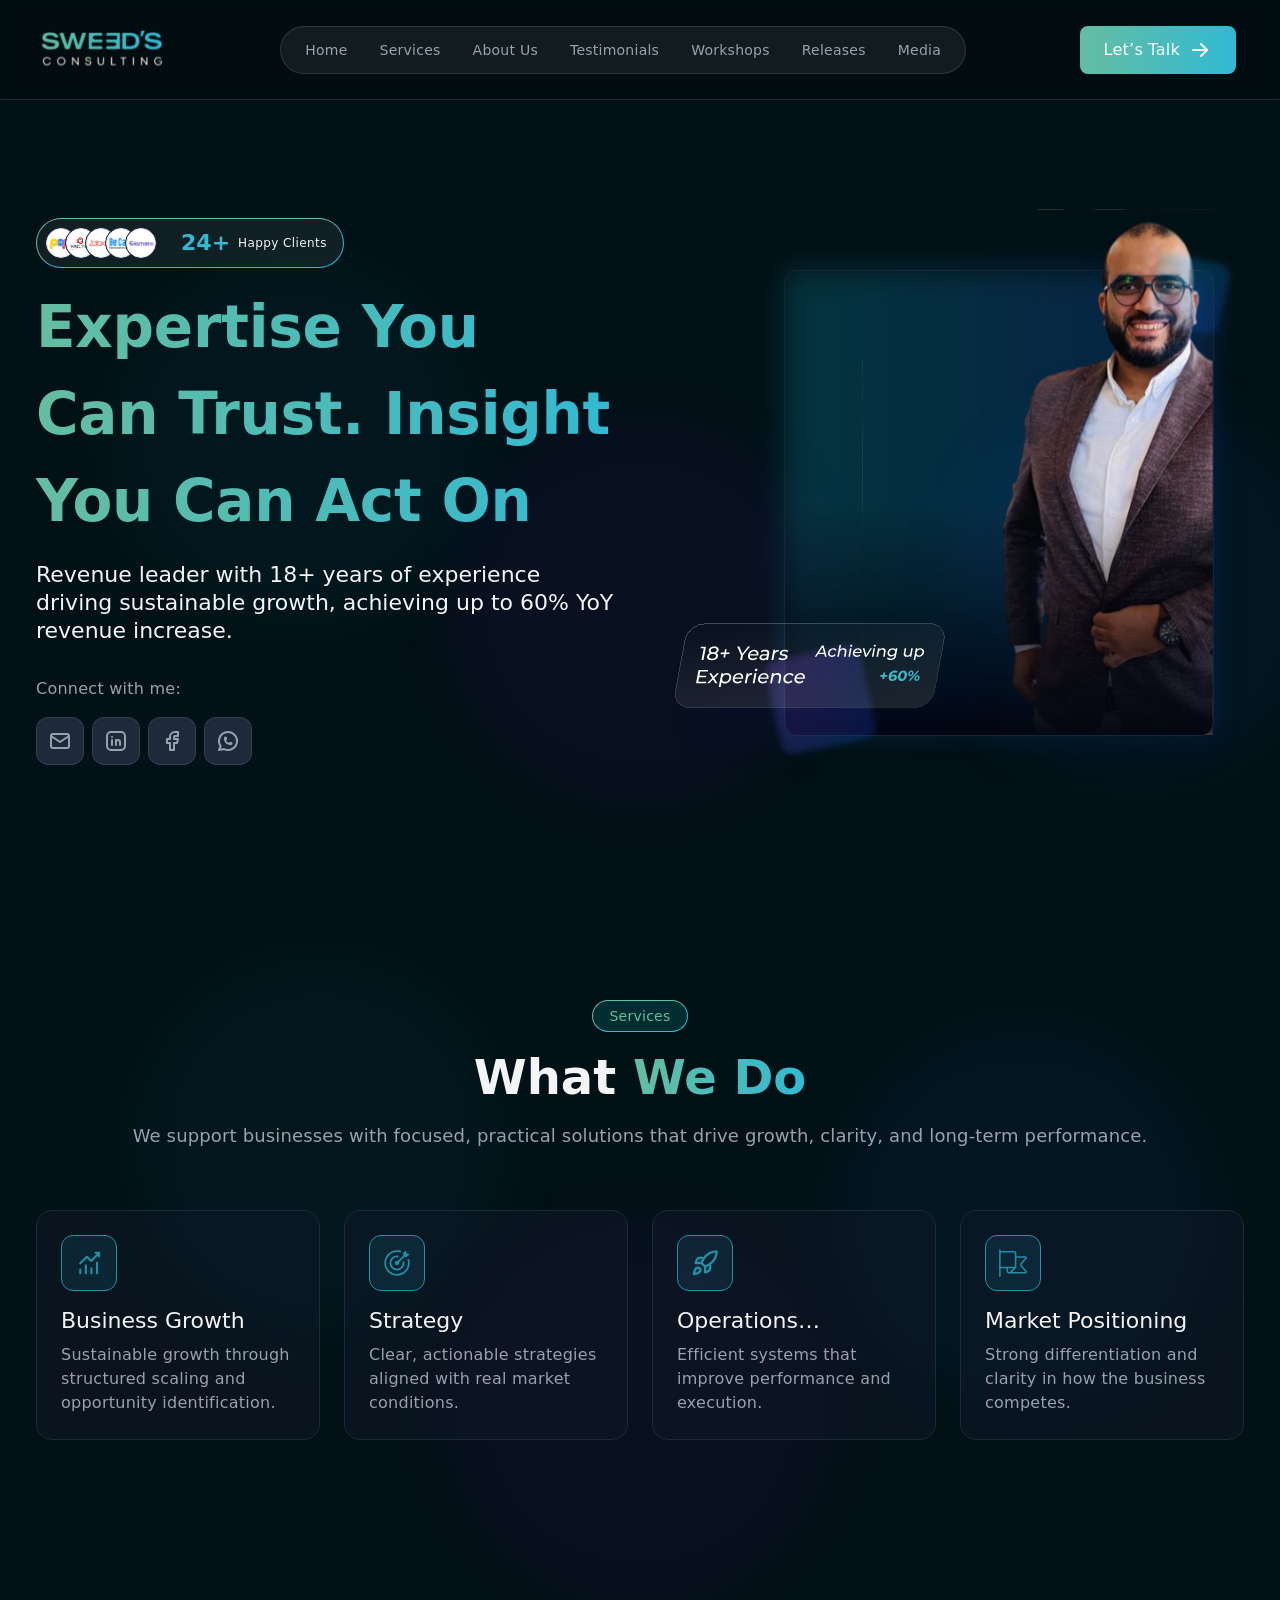
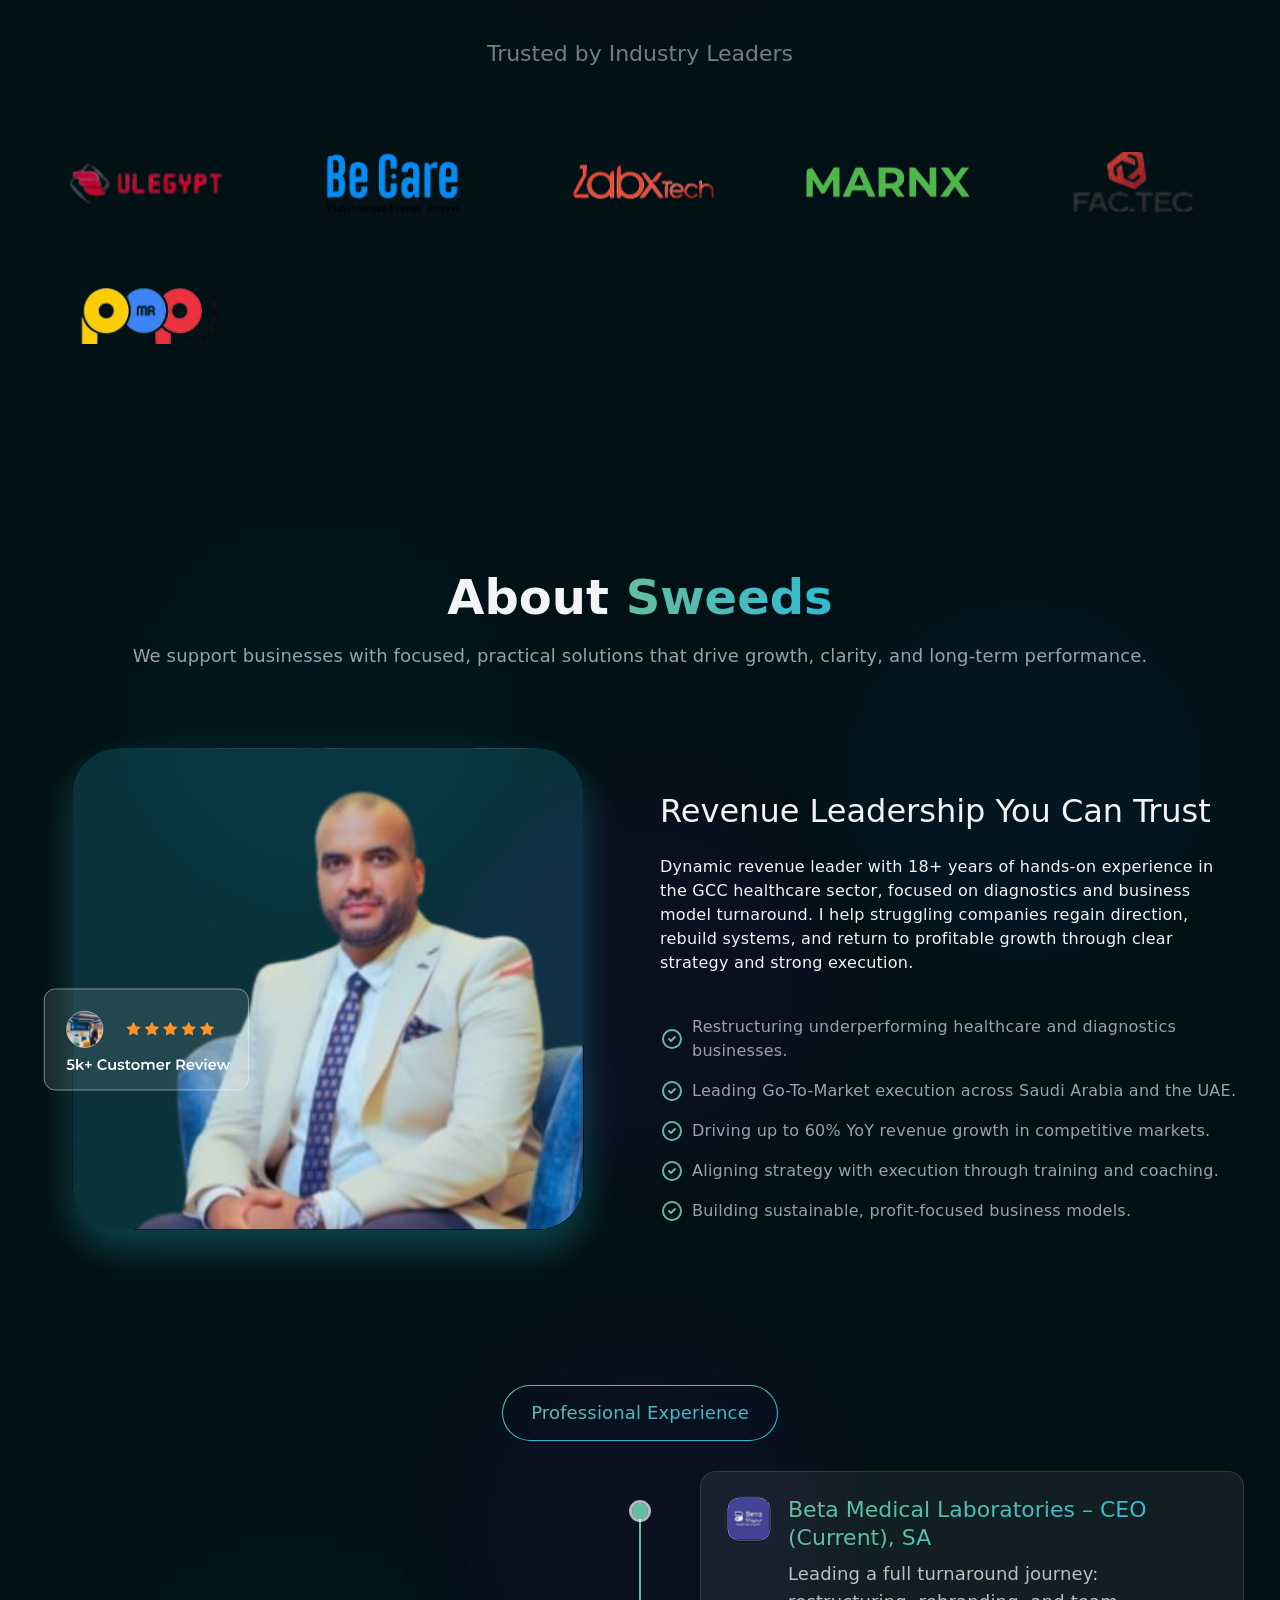
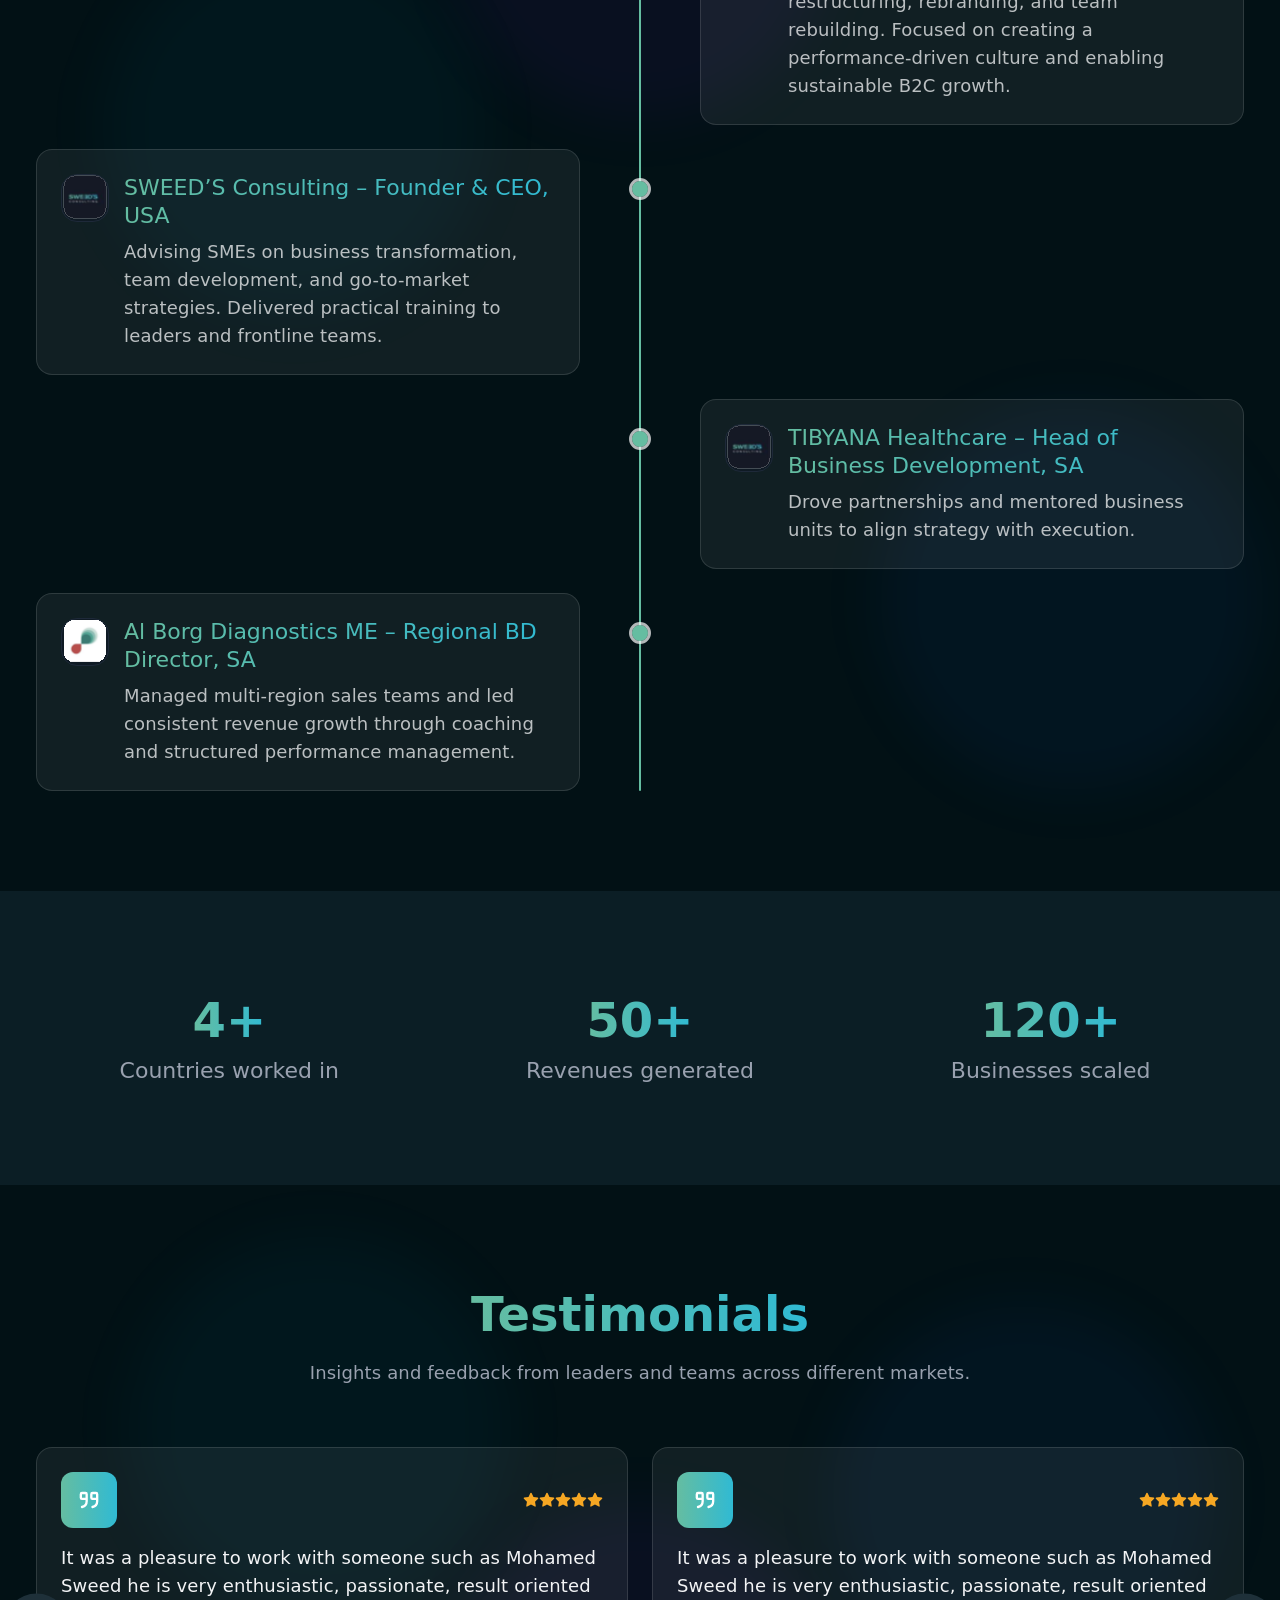
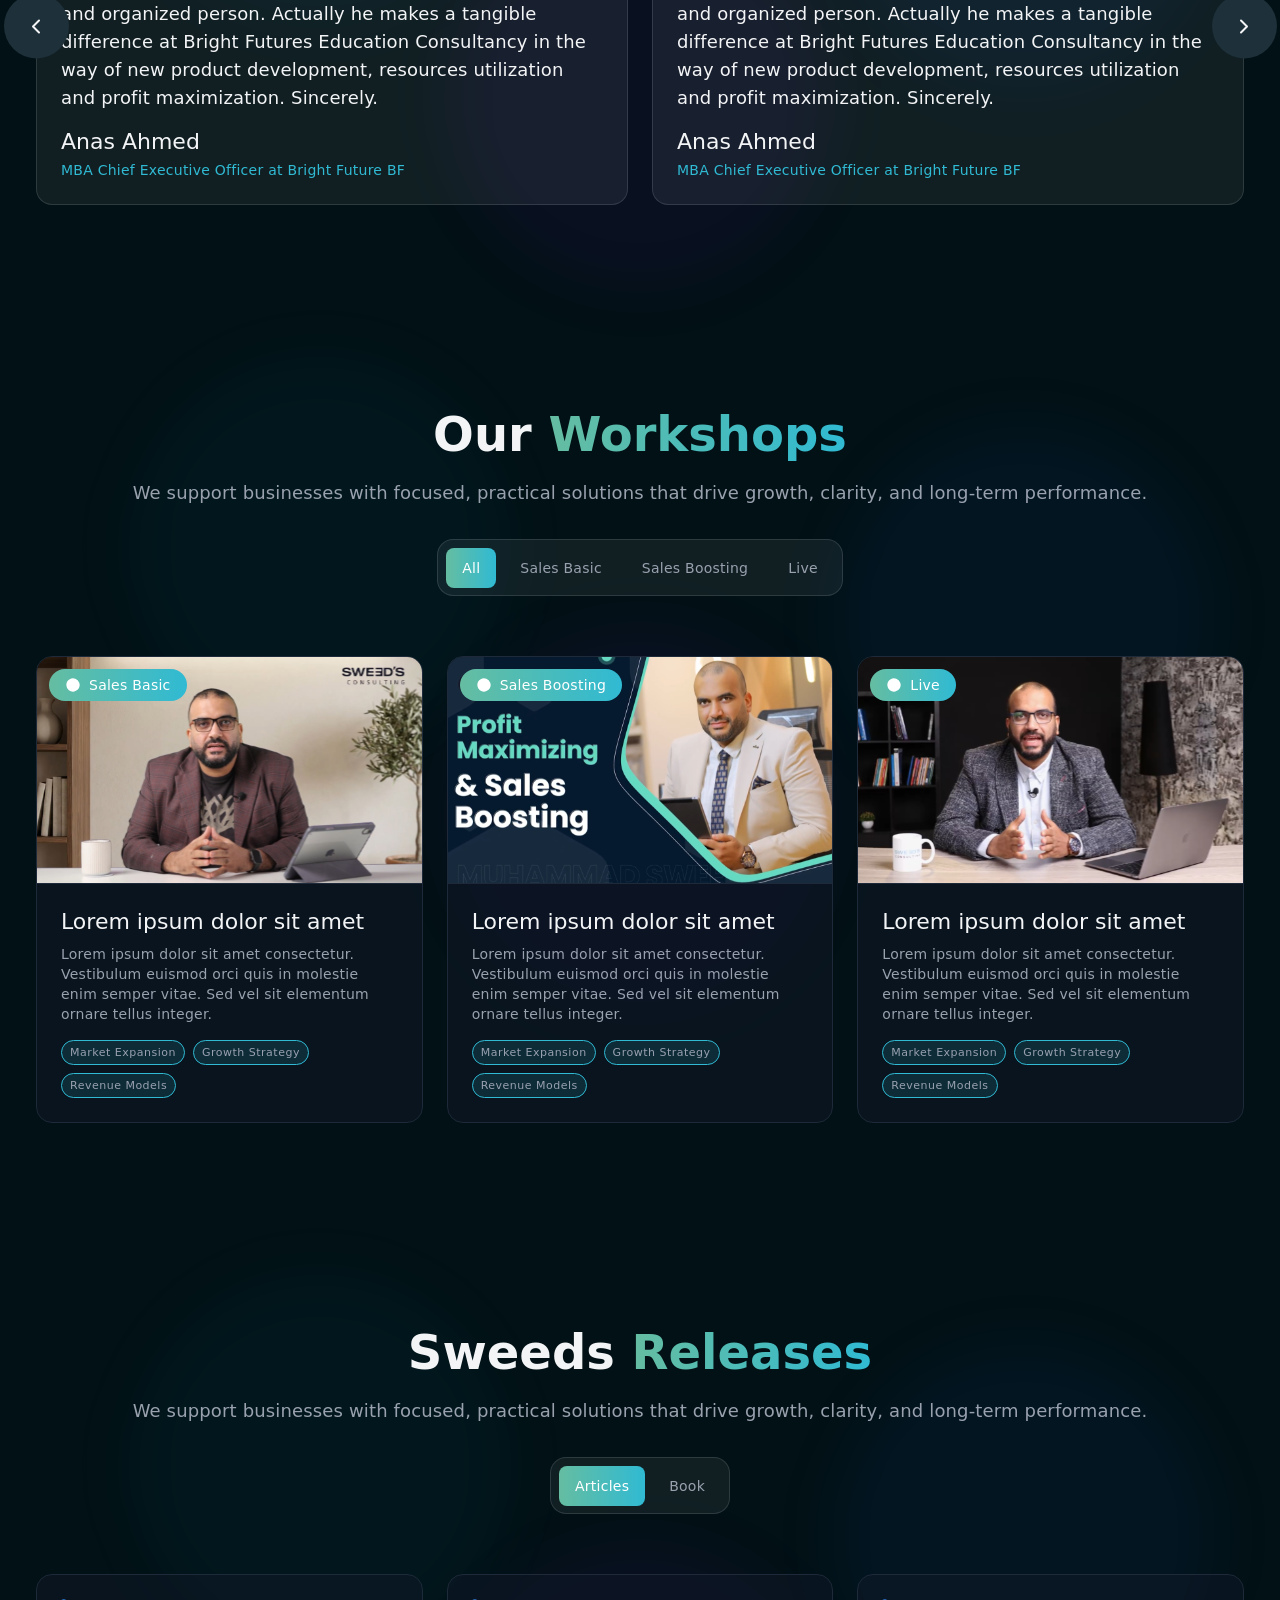
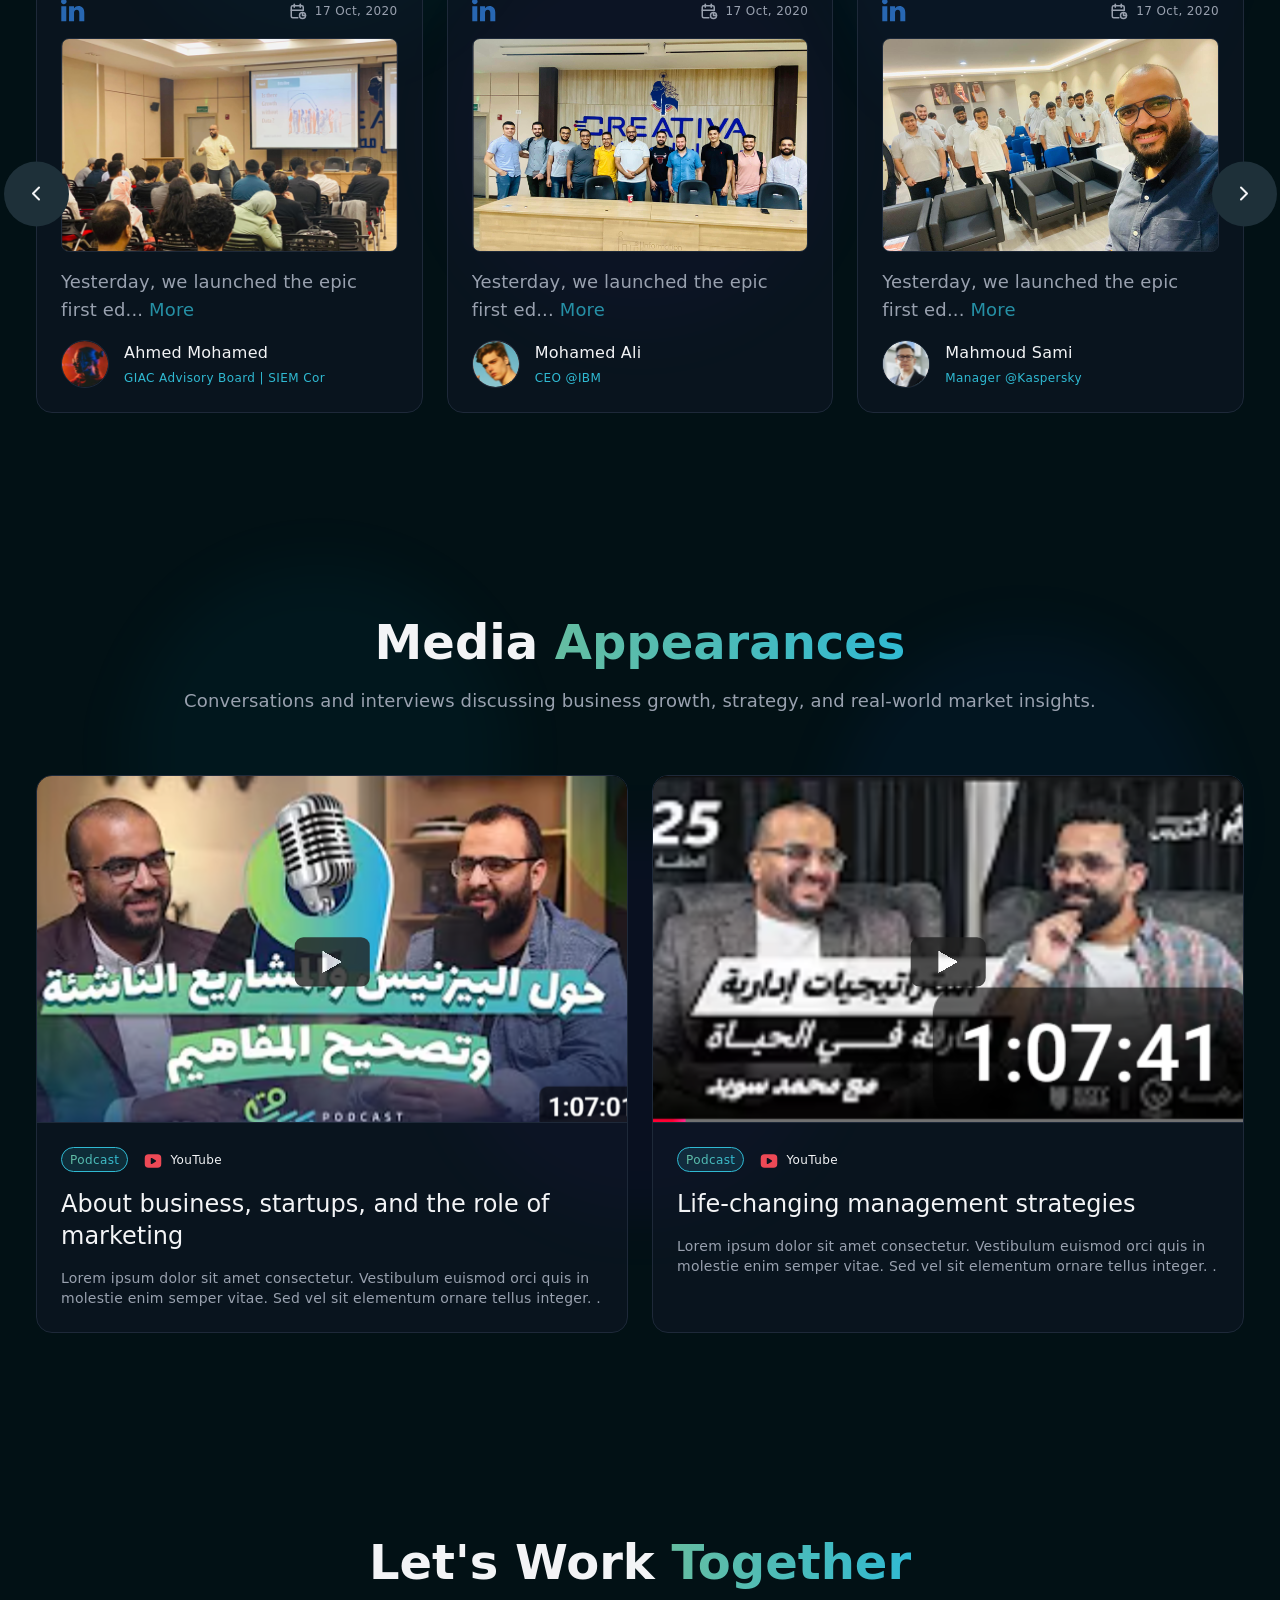
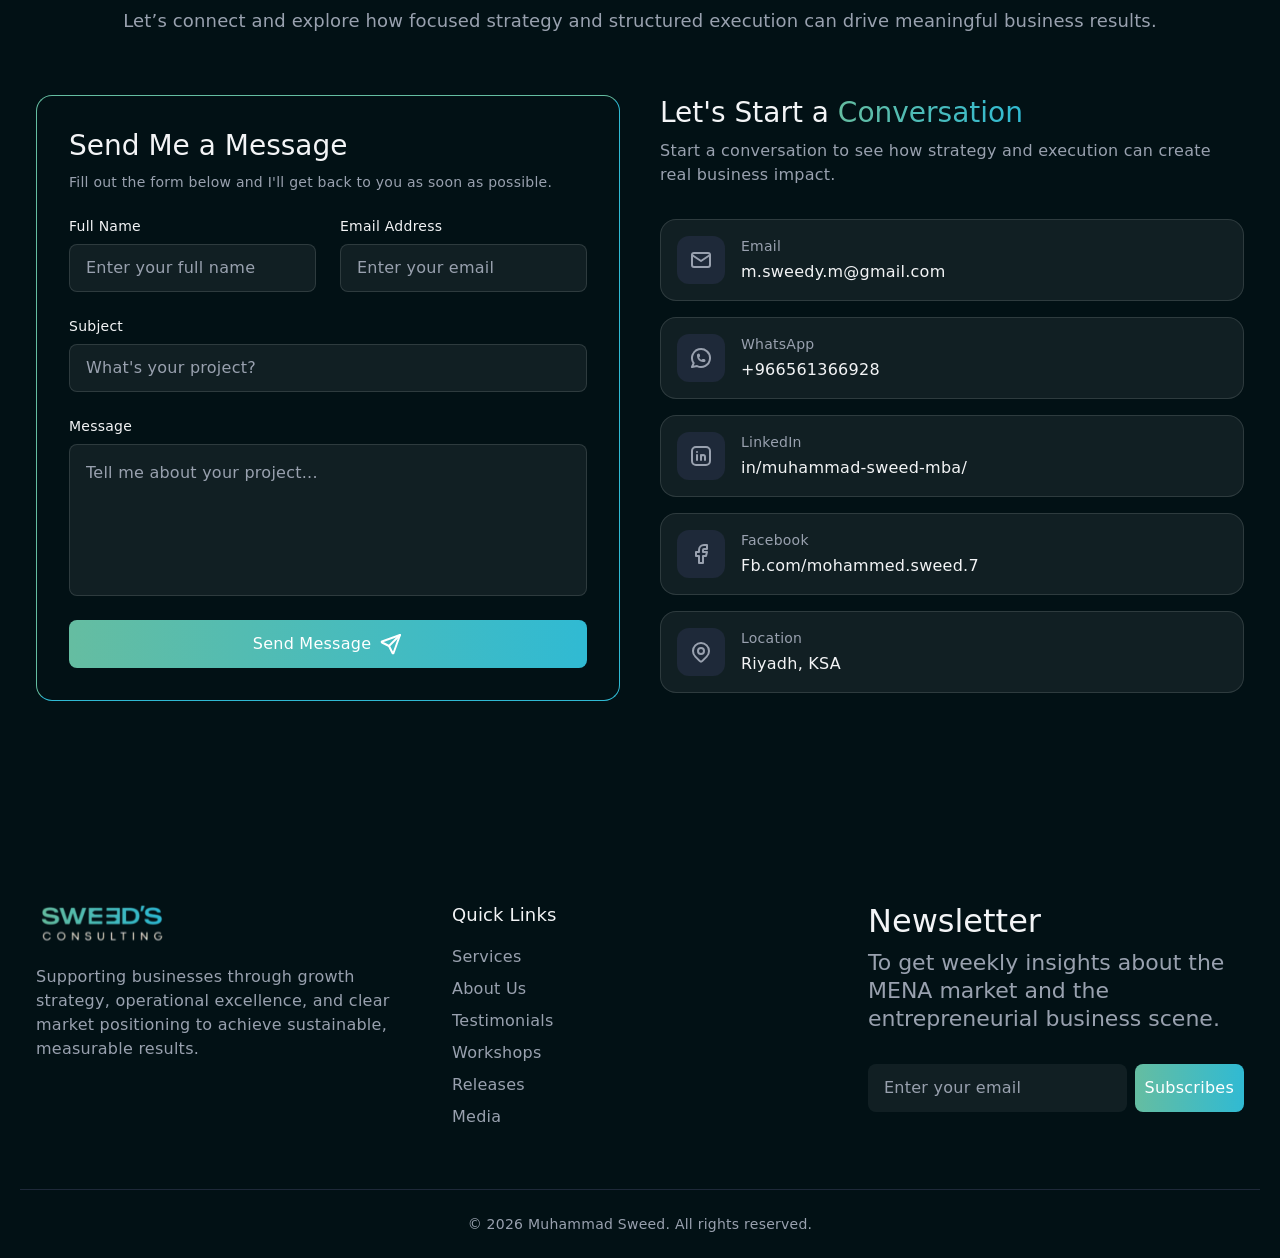
==== commit 2ed5d14a: "edit" ====
--- a/index.html
+++ b/index.html
@@ -1004,7 +1004,7 @@
                             <ul class="grid-3-base">
 
                                 <li data-aos="zoom-in-up">
-                                    <a href="#" class="card filled filled-hover">
+                                    <a href="./pages/workshops/show.html" class="card filled filled-hover">
     
                                         <div class="figure">
                                             <div class="icon-big opacity-75">
@@ -1046,7 +1046,7 @@
                                 </li>
 
                                 <li data-aos="zoom-in-up">
-                                    <a href="#" class="card filled filled-hover">
+                                    <a href="./pages/workshops/show.html" class="card filled filled-hover">
     
                                         <div class="figure">
                                             <div class="icon-big opacity-75">
@@ -1088,7 +1088,7 @@
                                 </li>
 
                                 <li data-aos="zoom-in-up">
-                                    <a href="#" class="card filled filled-hover">
+                                    <a href="./pages/workshops/show.html" class="card filled filled-hover">
     
                                         <div class="figure">
                                             <div class="icon-big opacity-75">
@@ -1138,7 +1138,7 @@
                             <ul class="grid-3-base">
 
                                 <li data-aos="zoom-in-up">
-                                    <a href="#" class="card filled filled-hover">
+                                    <a href="./pages/workshops/show.html" class="card filled filled-hover">
 
                                         <div class="figure">
                                             <div class="icon-big opacity-75">
@@ -1188,7 +1188,7 @@
                             <ul class="grid-3-base">
 
                                 <li data-aos="zoom-in-up">
-                                    <a href="#" class="card filled filled-hover">
+                                    <a href="./pages/workshops/show.html" class="card filled filled-hover">
 
                                         <div class="figure">
                                             <div class="icon-big opacity-75">
@@ -1238,7 +1238,7 @@
                             <div class="grid-3-base">
 
                                 <li data-aos="zoom-in-up">
-                                    <a href="#" class="card filled filled-hover">
+                                    <a href="./pages/workshops/show.html" class="card filled filled-hover">
 
                                         <div class="figure">
                                             <div class="icon-big opacity-75">
@@ -2099,7 +2099,7 @@
 
         </div>
 
-        <div class="footer-bottom" data-aos="zoom-in">
+        <div class="footer-bottom">
 
             <div class="container container-lg">
                 <p class="text-body-medium text-on-background-variant">© 2026 Muhammad Sweed. All rights reserved.</p>
--- a/src/assets/css/styles.css
+++ b/src/assets/css/styles.css
@@ -242,6 +242,7 @@
 label,
 input[type="radio"],
 input[type="checkbox"],
+input[type="file"],
 select,
 button { cursor: pointer; }
 
@@ -290,6 +291,8 @@
     color: var(--on-background-variant);
     text-align: start;
 }
+
+select { color: var(--on-background-variant); }
 
 html {
     scroll-behavior: smooth;
@@ -888,6 +891,7 @@
     text-transform: capitalize;
     color: var(--on-background) !important;
     border-radius: var(--radius-small);
+    max-width: max-content;
     transition-duration: var(--tr-duration-short);
     transition-property: background, color;
 }
@@ -1074,6 +1078,13 @@
     --state-layer-bg: var(--on-linear-gradient);
 }
 
+.icon-btn.blur {
+    background: var(--soft-white-background) !important;
+    color: var(--on-background) !important;
+    border-color: var(--soft-white-outline) !important;
+    --state-layer-bg: var(--on-background);
+}
+
 /**
  * Segmented buttons
  */
@@ -1116,6 +1127,7 @@
 .card.blur {
     background-color: var(--soft-white-background) !important;
     border: 1px solid var(--soft-white-outline) !important;
+    --state-layer-bg: var(--on-background);
 }
 
 .card .figure {
@@ -1423,7 +1435,10 @@
     width: 100%;
 }
 
+.form-group label { text-transform: capitalize; }
+
 .form-group .input-wrapper,
+.form-group .select-wrapper select,
 .form-group .textarea-wrapper {
     display: flex;
     align-items: center;
@@ -1433,7 +1448,15 @@
     padding-inline: var(--spacing-4);
 }
 
-.form-group .input-wrapper.medium { min-height: var(--height-medium); }
+.form-group .select-wrapper { position: relative; }
+
+.form-group .select-wrapper .arrow-select {
+    position: absolute;
+    top: 50%;
+    transform: translateY(-50%);
+    pointer-events: none;
+    color: var(--on-background-variant);
+}
 
 .form-group .textarea-wrapper { min-height: max-content; }
 
@@ -1443,7 +1466,18 @@
     padding-block: var(--spacing-4);
 }
 
+.form-group .select-wrapper.medium select,
+.form-group .input-wrapper.medium { min-height: var(--height-medium); }
+
+.form-group .select-wrapper.medium .arrow-select { right: calc((var(--width-medium) - var(--spacing-6)) / 2); }
+
+html[dir="rtl"] .form-group .select-wrapper.medium .arrow-select {
+    left: calc((var(--width-medium) - var(--spacing-6)) / 2);
+    right: auto;
+}
+
 .form-group .input-wrapper.blur,
+.form-group .select-wrapper.blur select,
 .form-group .textarea-wrapper.blur {
     border-color: var(--soft-white-outline);
     background-color: var(--soft-white-background);
@@ -1822,6 +1856,40 @@
 
 .contact-us .grid-2-base .contact-us-content .contact-us-list .card .card-body .icon-btn { border: none; }
 
+/**
+ * Workshops
+ */
+.workshops .grid-2-base {
+    align-items: center;
+    gap: var(--spacing-10);
+}
+
+.workshops .grid-2-base .workshops-content {
+    display: flex;
+    flex-direction: column;
+    gap: var(--spacing-6);
+}
+
+.workshops .grid-2-base img { border-radius: var(--radius-large); }
+
+/**
+ * Payment
+ */
+.payment {
+    display: grid;
+    place-items: center;
+    padding: var(--spacing-10) var(--spacing-4);
+    width: 100%;
+    min-height: 100dvh;
+}
+
+.payment .form-card {
+    width: 100%;
+    max-width: 386px;
+}
+
+.payment .form-card .card .wrapper-block.text-center { align-items: center; }
+
 /* -------------------------------------------- *\
  * MEDIA QUERY
 \* -------------------------------------------- */
